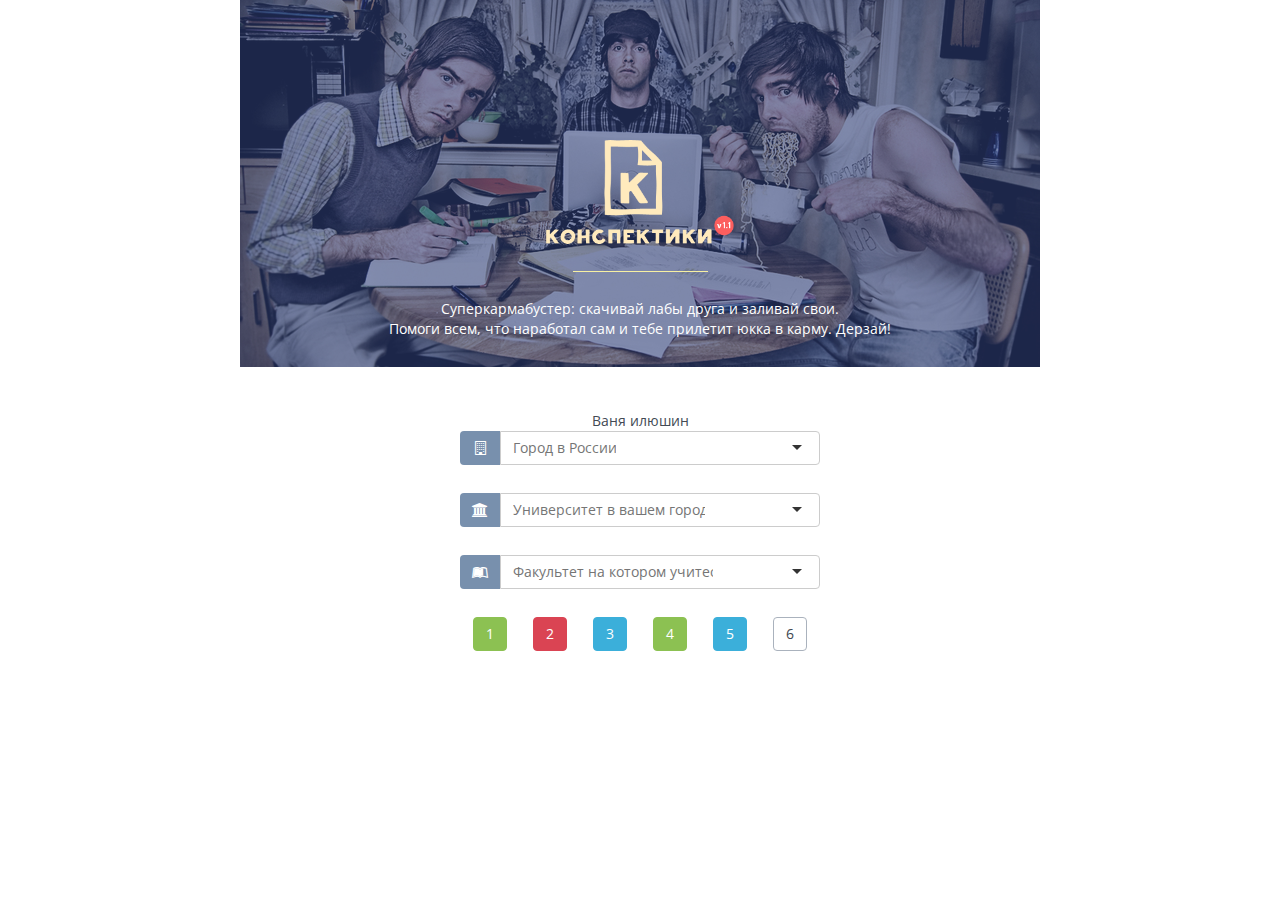
==== start/index.html @ 87934cc1 "commit" ====
<!DOCTYPE "html5" >

<html>
<head>
    <meta http-equiv="Content-Type" content="text/html; charset=utf-8"/>
    <meta http-equiv="X-UA-Compatible" content="IE=edge"/>
    <title>
        213
    </title>
    <link rel="search" type="application/opensearchdescription+xml" href="/xsl/onlineSearch/description.xml"
          title="Search on UMI.CMS"/>
    <link rel="stylesheet" href="site/site.min.css"/>
    <link rel="stylesheet" href="site/font-awesome.min.css"/>
    <link rel="stylesheet" href="site/selectize.css"/>
    <link rel="stylesheet" href="site/selectize.bootstrap3.css"/>
    <link rel="stylesheet" href="site/style.css"/>
    <link href="http://fonts.googleapis.com/css?family=Open+Sans:400,300,600,800,700,400italic,600italic,700italic,800italic,300italic"
          rel="stylesheet" type="text/css"/>
    <link type="text/css" rel="stylesheet" href="site/style-index.css"/>

</head>
<body>
<div class="wrapper">

    <div class="header">


        <div class="black"></div>
        <div class="logo">
            <img src="images/logo.png"/>
        </div>
        <div class="divider"></div>
        <div class="main-title">
            <p>
                Суперкармабустер: скачивай лабы друга и заливай свои.<br/> Помоги всем, что наработал сам и тебе
                прилетит юкка в карму. Дерзай!
            </p>
        </div>
    </div>
    <div class="avatar">
        <p>Ваня илюшин</p>
    </div>


    <form class="form-horizontal login-form" method="post" action="/?univer=65">
        <div class="input-group">
                    <span class="input-group-addon">
                        <i class="fa fa-building-o"></i>
                    </span>
            <select name="city_id" id="city"
                    class="selecter_country"
                    placeholder="Город в России">
            </select>
        </div>


        <div class="input-group">
                    <span class="input-group-addon">
                        <i class="fa fa-university"></i>
                    </span>
            <select name="university_id" id="univers"
                    class="selecter_city"
                    placeholder="Университет в вашем городе">
            </select>
        </div>


        <div class="input-group">
                    <span class="input-group-addon">
                        <i class="fa fa-leanpub"></i>
                    </span>
            <select name="faculty_id" id="fakcs"
                    class="selecter_univers"
                    placeholder="Факультет на котором учитесь">
                <!--<option value=""></option>-->
            </select>
        </div>


        <div class="control-group wrap_kurs">
            <button class="btn btn-success" name="year" type="submit" value="1">1</button>
            <button class="btn btn-danger" name="year" type="submit" value="2">2</button>
            <button class="btn btn-primary" name="year" type="submit" value="3">3</button>
            <button class="btn btn-success" name="year" type="submit" value="4">4</button>
            <button class="btn btn-primary" name="year" type="submit" value="5">5</button>
            <button class="btn btn-default" name="year" type="submit" value="6">6</button>
        </div>

        <!--<div class="control-group">-->
        <!--<div class="controls">-->
        <!--<button type="submit" class="btn">Выбрал</button>-->
        <!--<a href="http://conspectiks.ru.swtest.ru/sanktpeterburg/bonchbruevicha/rs_rv_tv/3/" class="btn">Выбрал</a>-->
        <!--</div>-->
        <!--</div>-->
    </form>


</div>
<script src="js/jquery-1.10.1.min.js" type="text/javascript"></script>
<script type = "text/javascript" src = "js/selectize.min.js"></script>
<script src="js/script-index.js" type="text/javascript"></script>
</body>

</html>
---- start/site/site.min.css ----
/* * bootflat 2.0.4 * * Description: BOOTFLAT is an open source Flat UI KIT based on Bootstrap 3.2.0 CSS framework. It provides a faster, easier and less repetitive way for web developers to create elegant web apps. * * Homepage: http://bootflat.github.com/ * * By @Flathemes <info@flathemes.com> * * Last modify time: 2014-09-03 * * Licensed under the MIT license. Please see LICENSE for more information. * * Copyright 2013 FLATHEMES. * */html {    font-family: sans-serif;    -webkit-text-size-adjust: 100%;    -ms-text-size-adjust: 100%}body {    margin: 0}article,aside,details,figcaption,figure,footer,header,hgroup,main,nav,section,summary {    display: block}audio,canvas,progress,video {    display: inline-block;    vertical-align: baseline}audio:not([controls]) {    display: none;    height: 0}[hidden],template {    display: none}a {    background: 0 0}a:active,a:hover {    outline: 0}b,strong {    font-weight: 700}dfn {    font-style: italic}h1 {    margin: .67em 0}mark {    color: #000;    background: #ff0}sub,sup {    position: relative;    font-size: 75%;    line-height: 0;    vertical-align: baseline}sup {    top: -.5em}sub {    bottom: -.25em}img {    border: 0}svg:not(:root) {    overflow: hidden}hr {    height: 0;    -webkit-box-sizing: content-box;    -moz-box-sizing: content-box;    box-sizing: content-box}pre {    overflow: auto}code,kbd,pre,samp {    font-size: 1em}button,input,optgroup,select,textarea {    margin: 0;    font: inherit;    color: inherit}button {    overflow: visible}button,select {    text-transform: none}button,html input[type=button],input[type=reset],input[type=submit] {    -webkit-appearance: button;    cursor: pointer}button[disabled],html input[disabled] {    cursor: default}button::-moz-focus-inner,input::-moz-focus-inner {    padding: 0;    border: 0}input[type=checkbox],input[type=radio] {    -webkit-box-sizing: border-box;    -moz-box-sizing: border-box;    box-sizing: border-box;    padding: 0}input[type=number]::-webkit-inner-spin-button,input[type=number]::-webkit-outer-spin-button {    height: auto}input[type=search]::-webkit-search-cancel-button,input[type=search]::-webkit-search-decoration {    -webkit-appearance: none}textarea {    overflow: auto}optgroup {    font-weight: 700}table {    border-spacing: 0;    border-collapse: collapse}td,th {    padding: 0}@media print {    * {        color: #000!important;        text-shadow: none!important;        background: transparent!important;        -webkit-box-shadow: none!important;        box-shadow: none!important    }    a,a:visited {        text-decoration: underline    }    a[href]:after {        content: " (" attr(href) ")"    }    abbr[title]:after {        content: " (" attr(title) ")"    }    a[href^="javascript:"]:after,a[href^="#"]:after {        content: ""    }    blockquote,pre {        border: 1px solid #999;        page-break-inside: avoid    }    thead {        display: table-header-group    }    img,tr {        page-break-inside: avoid    }    img {        max-width: 100%!important    }    h2,h3,p {        orphans: 3;        widows: 3    }    h2,h3 {        page-break-after: avoid    }    select {        background: #fff!important    }    .navbar {        display: none    }    .table td,.table th {        background-color: #fff!important    }    .btn>.caret,.dropup>.btn>.caret {        border-top-color: #000!important    }    .label {        border: 1px solid #000    }    .table {        border-collapse: collapse!important    }    .table-bordered td,.table-bordered th {        border: 1px solid #ddd!important    }}@font-face {    font-family: 'Glyphicons Halflings';    src: url(../markup/fonts/glyphicons-halflings-regular.eot);    src: url(../markup/fonts/glyphicons-halflings-regular.eot?#iefix) format('embedded-opentype'),url(../markup/fonts/glyphicons-halflings-regular.woff) format('woff'),url(../markup/fonts/glyphicons-halflings-regular.ttf) format('truetype'),url(../markup/fonts/glyphicons-halflings-regular.svg#glyphicons_halflingsregular) format('svg')}.glyphicon {    position: relative;    top: 1px;    display: inline-block;    font-family: 'Glyphicons Halflings';    font-style: normal;    font-weight: 400;    line-height: 1;    -webkit-font-smoothing: antialiased;    -moz-osx-font-smoothing: grayscale}.glyphicon-asterisk:before {    content: "\2a"}.glyphicon-plus:before {    content: "\2b"}.glyphicon-euro:before {    content: "\20ac"}.glyphicon-minus:before {    content: "\2212"}.glyphicon-cloud:before {    content: "\2601"}.glyphicon-envelope:before {    content: "\2709"}.glyphicon-pencil:before {    content: "\270f"}.glyphicon-glass:before {    content: "\e001"}.glyphicon-music:before {    content: "\e002"}.glyphicon-search:before {    content: "\e003"}.glyphicon-heart:before {    content: "\e005"}.glyphicon-star:before {    content: "\e006"}.glyphicon-star-empty:before {    content: "\e007"}.glyphicon-user:before {    content: "\e008"}.glyphicon-film:before {    content: "\e009"}.glyphicon-th-large:before {    content: "\e010"}.glyphicon-th:before {    content: "\e011"}.glyphicon-th-list:before {    content: "\e012"}.glyphicon-ok:before {    content: "\e013"}.glyphicon-remove:before {    content: "\e014"}.glyphicon-zoom-in:before {    content: "\e015"}.glyphicon-zoom-out:before {    content: "\e016"}.glyphicon-off:before {    content: "\e017"}.glyphicon-signal:before {    content: "\e018"}.glyphicon-cog:before {    content: "\e019"}.glyphicon-trash:before {    content: "\e020"}.glyphicon-home:before {    content: "\e021"}.glyphicon-file:before {    content: "\e022"}.glyphicon-time:before {    content: "\e023"}.glyphicon-road:before {    content: "\e024"}.glyphicon-download-alt:before {    content: "\e025"}.glyphicon-download:before {    content: "\e026"}.glyphicon-upload:before {    content: "\e027"}.glyphicon-inbox:before {    content: "\e028"}.glyphicon-play-circle:before {    content: "\e029"}.glyphicon-repeat:before {    content: "\e030"}.glyphicon-refresh:before {    content: "\e031"}.glyphicon-list-alt:before {    content: "\e032"}.glyphicon-lock:before {    content: "\e033"}.glyphicon-flag:before {    content: "\e034"}.glyphicon-headphones:before {    content: "\e035"}.glyphicon-volume-off:before {    content: "\e036"}.glyphicon-volume-down:before {    content: "\e037"}.glyphicon-volume-up:before {    content: "\e038"}.glyphicon-qrcode:before {    content: "\e039"}.glyphicon-barcode:before {    content: "\e040"}.glyphicon-tag:before {    content: "\e041"}.glyphicon-tags:before {    content: "\e042"}.glyphicon-book:before {    content: "\e043"}.glyphicon-bookmark:before {    content: "\e044"}.glyphicon-print:before {    content: "\e045"}.glyphicon-camera:before {    content: "\e046"}.glyphicon-font:before {    content: "\e047"}.glyphicon-bold:before {    content: "\e048"}.glyphicon-italic:before {    content: "\e049"}.glyphicon-text-height:before {    content: "\e050"}.glyphicon-text-width:before {    content: "\e051"}.glyphicon-align-left:before {    content: "\e052"}.glyphicon-align-center:before {    content: "\e053"}.glyphicon-align-right:before {    content: "\e054"}.glyphicon-align-justify:before {    content: "\e055"}.glyphicon-list:before {    content: "\e056"}.glyphicon-indent-left:before {    content: "\e057"}.glyphicon-indent-right:before {    content: "\e058"}.glyphicon-facetime-video:before {    content: "\e059"}.glyphicon-picture:before {    content: "\e060"}.glyphicon-map-marker:before {    content: "\e062"}.glyphicon-adjust:before {    content: "\e063"}.glyphicon-tint:before {    content: "\e064"}.glyphicon-edit:before {    content: "\e065"}.glyphicon-share:before {    content: "\e066"}.glyphicon-check:before {    content: "\e067"}.glyphicon-move:before {    content: "\e068"}.glyphicon-step-backward:before {    content: "\e069"}.glyphicon-fast-backward:before {    content: "\e070"}.glyphicon-backward:before {    content: "\e071"}.glyphicon-play:before {    content: "\e072"}.glyphicon-pause:before {    content: "\e073"}.glyphicon-stop:before {    content: "\e074"}.glyphicon-forward:before {    content: "\e075"}.glyphicon-fast-forward:before {    content: "\e076"}.glyphicon-step-forward:before {    content: "\e077"}.glyphicon-eject:before {    content: "\e078"}.glyphicon-chevron-left:before {    content: "\e079"}.glyphicon-chevron-right:before {    content: "\e080"}.glyphicon-plus-sign:before {    content: "\e081"}.glyphicon-minus-sign:before {    content: "\e082"}.glyphicon-remove-sign:before {    content: "\e083"}.glyphicon-ok-sign:before {    content: "\e084"}.glyphicon-question-sign:before {    content: "\e085"}.glyphicon-info-sign:before {    content: "\e086"}.glyphicon-screenshot:before {    content: "\e087"}.glyphicon-remove-circle:before {    content: "\e088"}.glyphicon-ok-circle:before {    content: "\e089"}.glyphicon-ban-circle:before {    content: "\e090"}.glyphicon-arrow-left:before {    content: "\e091"}.glyphicon-arrow-right:before {    content: "\e092"}.glyphicon-arrow-up:before {    content: "\e093"}.glyphicon-arrow-down:before {    content: "\e094"}.glyphicon-share-alt:before {    content: "\e095"}.glyphicon-resize-full:before {    content: "\e096"}.glyphicon-resize-small:before {    content: "\e097"}.glyphicon-exclamation-sign:before {    content: "\e101"}.glyphicon-gift:before {    content: "\e102"}.glyphicon-leaf:before {    content: "\e103"}.glyphicon-fire:before {    content: "\e104"}.glyphicon-eye-open:before {    content: "\e105"}.glyphicon-eye-close:before {    content: "\e106"}.glyphicon-warning-sign:before {    content: "\e107"}.glyphicon-plane:before {    content: "\e108"}.glyphicon-calendar:before {    content: "\e109"}.glyphicon-random:before {    content: "\e110"}.glyphicon-comment:before {    content: "\e111"}.glyphicon-magnet:before {    content: "\e112"}.glyphicon-chevron-up:before {    content: "\e113"}.glyphicon-chevron-down:before {    content: "\e114"}.glyphicon-retweet:before {    content: "\e115"}.glyphicon-shopping-cart:before {    content: "\e116"}.glyphicon-folder-close:before {    content: "\e117"}.glyphicon-folder-open:before {    content: "\e118"}.glyphicon-resize-vertical:before {    content: "\e119"}.glyphicon-resize-horizontal:before {    content: "\e120"}.glyphicon-hdd:before {    content: "\e121"}.glyphicon-bullhorn:before {    content: "\e122"}.glyphicon-bell:before {    content: "\e123"}.glyphicon-certificate:before {    content: "\e124"}.glyphicon-thumbs-up:before {    content: "\e125"}.glyphicon-thumbs-down:before {    content: "\e126"}.glyphicon-hand-right:before {    content: "\e127"}.glyphicon-hand-left:before {    content: "\e128"}.glyphicon-hand-up:before {    content: "\e129"}.glyphicon-hand-down:before {    content: "\e130"}.glyphicon-circle-arrow-right:before {    content: "\e131"}.glyphicon-circle-arrow-left:before {    content: "\e132"}.glyphicon-circle-arrow-up:before {    content: "\e133"}.glyphicon-circle-arrow-down:before {    content: "\e134"}.glyphicon-globe:before {    content: "\e135"}.glyphicon-wrench:before {    content: "\e136"}.glyphicon-tasks:before {    content: "\e137"}.glyphicon-filter:before {    content: "\e138"}.glyphicon-briefcase:before {    content: "\e139"}.glyphicon-fullscreen:before {    content: "\e140"}.glyphicon-dashboard:before {    content: "\e141"}.glyphicon-paperclip:before {    content: "\e142"}.glyphicon-heart-empty:before {    content: "\e143"}.glyphicon-link:before {    content: "\e144"}.glyphicon-phone:before {    content: "\e145"}.glyphicon-pushpin:before {    content: "\e146"}.glyphicon-usd:before {    content: "\e148"}.glyphicon-gbp:before {    content: "\e149"}.glyphicon-sort:before {    content: "\e150"}.glyphicon-sort-by-alphabet:before {    content: "\e151"}.glyphicon-sort-by-alphabet-alt:before {    content: "\e152"}.glyphicon-sort-by-order:before {    content: "\e153"}.glyphicon-sort-by-order-alt:before {    content: "\e154"}.glyphicon-sort-by-attributes:before {    content: "\e155"}.glyphicon-sort-by-attributes-alt:before {    content: "\e156"}.glyphicon-unchecked:before {    content: "\e157"}.glyphicon-expand:before {    content: "\e158"}.glyphicon-collapse-down:before {    content: "\e159"}.glyphicon-collapse-up:before {    content: "\e160"}.glyphicon-log-in:before {    content: "\e161"}.glyphicon-flash:before {    content: "\e162"}.glyphicon-log-out:before {    content: "\e163"}.glyphicon-new-window:before {    content: "\e164"}.glyphicon-record:before {    content: "\e165"}.glyphicon-save:before {    content: "\e166"}.glyphicon-open:before {    content: "\e167"}.glyphicon-saved:before {    content: "\e168"}.glyphicon-import:before {    content: "\e169"}.glyphicon-export:before {    content: "\e170"}.glyphicon-send:before {    content: "\e171"}.glyphicon-floppy-disk:before {    content: "\e172"}.glyphicon-floppy-saved:before {    content: "\e173"}.glyphicon-floppy-remove:before {    content: "\e174"}.glyphicon-floppy-save:before {    content: "\e175"}.glyphicon-floppy-open:before {    content: "\e176"}.glyphicon-credit-card:before {    content: "\e177"}.glyphicon-transfer:before {    content: "\e178"}.glyphicon-cutlery:before {    content: "\e179"}.glyphicon-header:before {    content: "\e180"}.glyphicon-compressed:before {    content: "\e181"}.glyphicon-earphone:before {    content: "\e182"}.glyphicon-phone-alt:before {    content: "\e183"}.glyphicon-tower:before {    content: "\e184"}.glyphicon-stats:before {    content: "\e185"}.glyphicon-sd-video:before {    content: "\e186"}.glyphicon-hd-video:before {    content: "\e187"}.glyphicon-subtitles:before {    content: "\e188"}.glyphicon-sound-stereo:before {    content: "\e189"}.glyphicon-sound-dolby:before {    content: "\e190"}.glyphicon-sound-5-1:before {    content: "\e191"}.glyphicon-sound-6-1:before {    content: "\e192"}.glyphicon-sound-7-1:before {    content: "\e193"}.glyphicon-copyright-mark:before {    content: "\e194"}.glyphicon-registration-mark:before {    content: "\e195"}.glyphicon-cloud-download:before {    content: "\e197"}.glyphicon-cloud-upload:before {    content: "\e198"}.glyphicon-tree-conifer:before {    content: "\e199"}.glyphicon-tree-deciduous:before {    content: "\e200"}*,:after,:before {    -webkit-box-sizing: border-box;    -moz-box-sizing: border-box;    box-sizing: border-box}html {    font-size: 10px;    -webkit-tap-highlight-color: rgba(0,0,0,0)}body {    font-family: "Helvetica Neue",Helvetica,Arial,sans-serif;    font-size: 14px;    line-height: 1.42857143;    color: #333;    background-color: #fff}button,input,select,textarea {    font-family: inherit;    font-size: inherit;    line-height: inherit}a {    color: #428bca;    text-decoration: none}a:focus,a:hover {    color: #2a6496;    text-decoration: underline}a:focus {    outline: thin dotted;    outline: 5px auto -webkit-focus-ring-color;    outline-offset: -2px}figure {    margin: 0}img {    vertical-align: middle}.carousel-inner>.item>a>img,.carousel-inner>.item>img,.img-responsive,.thumbnail a>img,.thumbnail>img {    display: block;    max-width: 100%;    height: auto}.img-rounded {    border-radius: 6px}.img-thumbnail {    display: inline-block;    max-width: 100%;    height: auto;    padding: 4px;    line-height: 1.42857143;    background-color: #fff;    border: 1px solid #ddd;    border-radius: 4px;    -webkit-transition: all .2s ease-in-out;    -o-transition: all .2s ease-in-out;    transition: all .2s ease-in-out}.img-circle {    border-radius: 50%}hr {    margin-top: 20px;    margin-bottom: 20px;    border: 0;    border-top: 1px solid #eee}.sr-only {    position: absolute;    width: 1px;    height: 1px;    padding: 0;    margin: -1px;    overflow: hidden;    clip: rect(0,0,0,0);    border: 0}.sr-only-focusable:active,.sr-only-focusable:focus {    position: static;    width: auto;    height: auto;    margin: 0;    overflow: visible;    clip: auto}.h1,.h2,.h3,.h4,.h5,.h6,h1,h2,h3,h4,h5,h6 {    font-family: inherit;    font-weight: 500;    line-height: 1.1;    color: inherit}.h1 .small,.h1 small,.h2 .small,.h2 small,.h3 .small,.h3 small,.h4 .small,.h4 small,.h5 .small,.h5 small,.h6 .small,.h6 small,h1 .small,h1 small,h2 .small,h2 small,h3 .small,h3 small,h4 .small,h4 small,h5 .small,h5 small,h6 .small,h6 small {    font-weight: 400;    line-height: 1;    color: #777}.h1,.h2,.h3,h1,h2,h3 {    margin-top: 20px;    margin-bottom: 10px}.h1 .small,.h1 small,.h2 .small,.h2 small,.h3 .small,.h3 small,h1 .small,h1 small,h2 .small,h2 small,h3 .small,h3 small {    font-size: 65%}.h4,.h5,.h6,h4,h5,h6 {    margin-top: 10px;    margin-bottom: 10px}.h4 .small,.h4 small,.h5 .small,.h5 small,.h6 .small,.h6 small,h4 .small,h4 small,h5 .small,h5 small,h6 .small,h6 small {    font-size: 75%}.h1,h1 {    font-size: 36px}.h2,h2 {    font-size: 30px}.h3,h3 {    font-size: 24px}.h4,h4 {    font-size: 18px}.h5,h5 {    font-size: 14px}.h6,h6 {    font-size: 12px}p {    margin: 0 0 10px}.lead {    margin-bottom: 20px;    font-size: 16px;    font-weight: 300;    line-height: 1.4}@media (min-width: 768px) {    .lead {        font-size:21px    }}.small,small {    font-size: 85%}.mark,mark {    padding: .2em;    background-color: #fcf8e3}.text-left {    text-align: left}.text-right {    text-align: right}.text-center {    text-align: center}.text-justify {    text-align: justify}.text-nowrap {    white-space: nowrap}.text-lowercase {    text-transform: lowercase}.text-uppercase {    text-transform: uppercase}.text-capitalize {    text-transform: capitalize}.text-muted {    color: #777}.text-primary {    color: #428bca}a.text-primary:hover {    color: #3071a9}.text-success {    color: #3c763d}a.text-success:hover {    color: #2b542c}.text-info {    color: #31708f}a.text-info:hover {    color: #245269}.text-warning {    color: #8a6d3b}a.text-warning:hover {    color: #66512c}.text-danger {    color: #a94442}a.text-danger:hover {    color: #843534}.bg-primary {    color: #fff;    background-color: #428bca}a.bg-primary:hover {    background-color: #3071a9}.bg-success {    background-color: #dff0d8}a.bg-success:hover {    background-color: #c1e2b3}.bg-info {    background-color: #d9edf7}a.bg-info:hover {    background-color: #afd9ee}.bg-warning {    background-color: #fcf8e3}a.bg-warning:hover {    background-color: #f7ecb5}.bg-danger {    background-color: #f2dede}a.bg-danger:hover {    background-color: #e4b9b9}.page-header {    padding-bottom: 9px;    margin: 40px 0 20px;    border-bottom: 1px solid #eee}ol,ul {    margin-top: 0;    margin-bottom: 10px}ol ol,ol ul,ul ol,ul ul {    margin-bottom: 0}.list-unstyled {    padding-left: 0;    list-style: none}.list-inline {    padding-left: 0;    margin-left: -5px;    list-style: none}.list-inline>li {    display: inline-block;    padding-right: 5px;    padding-left: 5px}dl {    margin-top: 0;    margin-bottom: 20px}dd,dt {    line-height: 1.42857143}dt {    font-weight: 700}dd {    margin-left: 0}@media (min-width: 768px) {    .dl-horizontal dt {        float:left;        width: 160px;        overflow: hidden;        clear: left;        text-align: right;        text-overflow: ellipsis;        white-space: nowrap    }    .dl-horizontal dd {        margin-left: 180px    }}abbr[data-original-title],abbr[title] {    cursor: help;    border-bottom: 1px dotted #777}.initialism {    font-size: 90%;    text-transform: uppercase}blockquote {    padding: 10px 20px;    margin: 0 0 20px;    font-size: 17.5px;    border-left: 5px solid #eee}blockquote ol:last-child,blockquote p:last-child,blockquote ul:last-child {    margin-bottom: 0}blockquote .small,blockquote footer,blockquote small {    display: block;    font-size: 80%;    line-height: 1.42857143;    color: #777}blockquote .small:before,blockquote footer:before,blockquote small:before {    content: '\2014 \00A0'}.blockquote-reverse,blockquote.pull-right {    padding-right: 15px;    padding-left: 0;    text-align: right;    border-right: 5px solid #eee;    border-left: 0}.blockquote-reverse .small:before,.blockquote-reverse footer:before,.blockquote-reverse small:before,blockquote.pull-right .small:before,blockquote.pull-right footer:before,blockquote.pull-right small:before {    content: ''}.blockquote-reverse .small:after,.blockquote-reverse footer:after,.blockquote-reverse small:after,blockquote.pull-right .small:after,blockquote.pull-right footer:after,blockquote.pull-right small:after {    content: '\00A0 \2014'}blockquote:after,blockquote:before {    content: ""}address {    margin-bottom: 20px;    font-style: normal;    line-height: 1.42857143}code,kbd,pre,samp {    font-family: Menlo,Monaco,Consolas,"Courier New",monospace}code {    padding: 2px 4px;    font-size: 90%;    color: #c7254e;    background-color: #f9f2f4;    border-radius: 4px}kbd {    padding: 2px 4px;    font-size: 90%;    color: #fff;    background-color: #333;    border-radius: 3px;    -webkit-box-shadow: inset 0 -1px 0 rgba(0,0,0,.25);    box-shadow: inset 0 -1px 0 rgba(0,0,0,.25)}kbd kbd {    padding: 0;    font-size: 100%;    -webkit-box-shadow: none;    box-shadow: none}pre {    display: block;    padding: 9.5px;    margin: 0 0 10px;    font-size: 13px;    line-height: 1.42857143;    color: #333;    word-break: break-all;    word-wrap: break-word;    background-color: #f5f5f5;    border: 1px solid #ccc;    border-radius: 4px}pre code {    padding: 0;    font-size: inherit;    color: inherit;    white-space: pre-wrap;    background-color: transparent;    border-radius: 0}.pre-scrollable {    max-height: 340px;    overflow-y: scroll}.container,.container-fluid {    padding-right: 15px;    padding-left: 15px;    margin-right: auto;    margin-left: auto}@media (min-width: 768px) {    .container {        width:750px    }}@media (min-width: 992px) {    .container {        width:970px    }}@media (min-width: 1200px) {    .container {        width:1170px    }}.row {    margin-right: -15px;    margin-left: -15px}.col-lg-1,.col-lg-10,.col-lg-11,.col-lg-12,.col-lg-2,.col-lg-3,.col-lg-4,.col-lg-5,.col-lg-6,.col-lg-7,.col-lg-8,.col-lg-9,.col-md-1,.col-md-10,.col-md-11,.col-md-12,.col-md-2,.col-md-3,.col-md-4,.col-md-5,.col-md-6,.col-md-7,.col-md-8,.col-md-9,.col-sm-1,.col-sm-10,.col-sm-11,.col-sm-12,.col-sm-2,.col-sm-3,.col-sm-4,.col-sm-5,.col-sm-6,.col-sm-7,.col-sm-8,.col-sm-9,.col-xs-1,.col-xs-10,.col-xs-11,.col-xs-12,.col-xs-2,.col-xs-3,.col-xs-4,.col-xs-5,.col-xs-6,.col-xs-7,.col-xs-8,.col-xs-9 {    position: relative;    min-height: 1px;    padding-right: 15px;    padding-left: 15px}.col-xs-1,.col-xs-10,.col-xs-11,.col-xs-12,.col-xs-2,.col-xs-3,.col-xs-4,.col-xs-5,.col-xs-6,.col-xs-7,.col-xs-8,.col-xs-9 {    float: left}.col-xs-12 {    width: 100%}.col-xs-11 {    width: 91.66666667%}.col-xs-10 {    width: 83.33333333%}.col-xs-9 {    width: 75%}.col-xs-8 {    width: 66.66666667%}.col-xs-7 {    width: 58.33333333%}.col-xs-6 {    width: 50%}.col-xs-5 {    width: 41.66666667%}.col-xs-4 {    width: 33.33333333%}.col-xs-3 {    width: 25%}.col-xs-2 {    width: 16.66666667%}.col-xs-1 {    width: 8.33333333%}.col-xs-pull-12 {    right: 100%}.col-xs-pull-11 {    right: 91.66666667%}.col-xs-pull-10 {    right: 83.33333333%}.col-xs-pull-9 {    right: 75%}.col-xs-pull-8 {    right: 66.66666667%}.col-xs-pull-7 {    right: 58.33333333%}.col-xs-pull-6 {    right: 50%}.col-xs-pull-5 {    right: 41.66666667%}.col-xs-pull-4 {    right: 33.33333333%}.col-xs-pull-3 {    right: 25%}.col-xs-pull-2 {    right: 16.66666667%}.col-xs-pull-1 {    right: 8.33333333%}.col-xs-pull-0 {    right: auto}.col-xs-push-12 {    left: 100%}.col-xs-push-11 {    left: 91.66666667%}.col-xs-push-10 {    left: 83.33333333%}.col-xs-push-9 {    left: 75%}.col-xs-push-8 {    left: 66.66666667%}.col-xs-push-7 {    left: 58.33333333%}.col-xs-push-6 {    left: 50%}.col-xs-push-5 {    left: 41.66666667%}.col-xs-push-4 {    left: 33.33333333%}.col-xs-push-3 {    left: 25%}.col-xs-push-2 {    left: 16.66666667%}.col-xs-push-1 {    left: 8.33333333%}.col-xs-push-0 {    left: auto}.col-xs-offset-12 {    margin-left: 100%}.col-xs-offset-11 {    margin-left: 91.66666667%}.col-xs-offset-10 {    margin-left: 83.33333333%}.col-xs-offset-9 {    margin-left: 75%}.col-xs-offset-8 {    margin-left: 66.66666667%}.col-xs-offset-7 {    margin-left: 58.33333333%}.col-xs-offset-6 {    margin-left: 50%}.col-xs-offset-5 {    margin-left: 41.66666667%}.col-xs-offset-4 {    margin-left: 33.33333333%}.col-xs-offset-3 {    margin-left: 25%}.col-xs-offset-2 {    margin-left: 16.66666667%}.col-xs-offset-1 {    margin-left: 8.33333333%}.col-xs-offset-0 {    margin-left: 0}@media (min-width: 768px) {    .col-sm-1,.col-sm-10,.col-sm-11,.col-sm-12,.col-sm-2,.col-sm-3,.col-sm-4,.col-sm-5,.col-sm-6,.col-sm-7,.col-sm-8,.col-sm-9 {        float:left    }    .col-sm-12 {        width: 100%    }    .col-sm-11 {        width: 91.66666667%    }    .col-sm-10 {        width: 83.33333333%    }    .col-sm-9 {        width: 75%    }    .col-sm-8 {        width: 66.66666667%    }    .col-sm-7 {        width: 58.33333333%    }    .col-sm-6 {        width: 50%    }    .col-sm-5 {        width: 41.66666667%    }    .col-sm-4 {        width: 33.33333333%    }    .col-sm-3 {        width: 25%    }    .col-sm-2 {        width: 16.66666667%    }    .col-sm-1 {        width: 8.33333333%    }    .col-sm-pull-12 {        right: 100%    }    .col-sm-pull-11 {        right: 91.66666667%    }    .col-sm-pull-10 {        right: 83.33333333%    }    .col-sm-pull-9 {        right: 75%    }    .col-sm-pull-8 {        right: 66.66666667%    }    .col-sm-pull-7 {        right: 58.33333333%    }    .col-sm-pull-6 {        right: 50%    }    .col-sm-pull-5 {        right: 41.66666667%    }    .col-sm-pull-4 {        right: 33.33333333%    }    .col-sm-pull-3 {        right: 25%    }    .col-sm-pull-2 {        right: 16.66666667%    }    .col-sm-pull-1 {        right: 8.33333333%    }    .col-sm-pull-0 {        right: auto    }    .col-sm-push-12 {        left: 100%    }    .col-sm-push-11 {        left: 91.66666667%    }    .col-sm-push-10 {        left: 83.33333333%    }    .col-sm-push-9 {        left: 75%    }    .col-sm-push-8 {        left: 66.66666667%    }    .col-sm-push-7 {        left: 58.33333333%    }    .col-sm-push-6 {        left: 50%    }    .col-sm-push-5 {        left: 41.66666667%    }    .col-sm-push-4 {        left: 33.33333333%    }    .col-sm-push-3 {        left: 25%    }    .col-sm-push-2 {        left: 16.66666667%    }    .col-sm-push-1 {        left: 8.33333333%    }    .col-sm-push-0 {        left: auto    }    .col-sm-offset-12 {        margin-left: 100%    }    .col-sm-offset-11 {        margin-left: 91.66666667%    }    .col-sm-offset-10 {        margin-left: 83.33333333%    }    .col-sm-offset-9 {        margin-left: 75%    }    .col-sm-offset-8 {        margin-left: 66.66666667%    }    .col-sm-offset-7 {        margin-left: 58.33333333%    }    .col-sm-offset-6 {        margin-left: 50%    }    .col-sm-offset-5 {        margin-left: 41.66666667%    }    .col-sm-offset-4 {        margin-left: 33.33333333%    }    .col-sm-offset-3 {        margin-left: 25%    }    .col-sm-offset-2 {        margin-left: 16.66666667%    }    .col-sm-offset-1 {        margin-left: 8.33333333%    }    .col-sm-offset-0 {        margin-left: 0    }}@media (min-width: 800px) {    .col-md-1,.col-md-10,.col-md-11,.col-md-12,.col-md-2,.col-md-3,.col-md-4,.col-md-5,.col-md-6,.col-md-7,.col-md-8,.col-md-9 {        float:left;        text-align: left !important;    }    .col-md-12 {        width: 100%    }    .col-md-11 {        width: 91.66666667%    }    .col-md-10 {        width: 83.33333333%    }    .col-md-9 {        width: 75%    }    .col-md-8 {        width: 66.66666667%    }    .col-md-7 {        width: 58.33333333%    }    .col-md-6 {        width: 50%    }    .col-md-5 {        width: 41.66666667%    }    .col-md-4 {        width: 33.33333333%    }    .col-md-3 {        width: 25%    }    .col-md-2 {        width: 16.66666667%    }    .col-md-1 {        width: 8.33333333%    }    .col-md-pull-12 {        right: 100%    }    .col-md-pull-11 {        right: 91.66666667%    }    .col-md-pull-10 {        right: 83.33333333%    }    .col-md-pull-9 {        right: 75%    }    .col-md-pull-8 {        right: 66.66666667%    }    .col-md-pull-7 {        right: 58.33333333%    }    .col-md-pull-6 {        right: 50%    }    .col-md-pull-5 {        right: 41.66666667%    }    .col-md-pull-4 {        right: 33.33333333%    }    .col-md-pull-3 {        right: 25%    }    .col-md-pull-2 {        right: 16.66666667%    }    .col-md-pull-1 {        right: 8.33333333%    }    .col-md-pull-0 {        right: auto    }    .col-md-push-12 {        left: 100%    }    .col-md-push-11 {        left: 91.66666667%    }    .col-md-push-10 {        left: 83.33333333%    }    .col-md-push-9 {        left: 75%    }    .col-md-push-8 {        left: 66.66666667%    }    .col-md-push-7 {        left: 58.33333333%    }    .col-md-push-6 {        left: 50%    }    .col-md-push-5 {        left: 41.66666667%    }    .col-md-push-4 {        left: 33.33333333%    }    .col-md-push-3 {        left: 25%    }    .col-md-push-2 {        left: 16.66666667%    }    .col-md-push-1 {        left: 8.33333333%    }    .col-md-push-0 {        left: auto    }    .col-md-offset-12 {        margin-left: 100%    }    .col-md-offset-11 {        margin-left: 91.66666667%    }    .col-md-offset-10 {        margin-left: 83.33333333%    }    .col-md-offset-9 {        margin-left: 75%    }    .col-md-offset-8 {        margin-left: 66.66666667%    }    .col-md-offset-7 {        margin-left: 58.33333333%    }    .col-md-offset-6 {        margin-left: 50%    }    .col-md-offset-5 {        margin-left: 41.66666667%    }    .col-md-offset-4 {        margin-left: 33.33333333%    }    .col-md-offset-3 {        margin-left: 25%    }    .col-md-offset-2 {        margin-left: 16.66666667%    }    .col-md-offset-1 {        margin-left: 8.33333333%    }    .col-md-offset-0 {        margin-left: 0    }}@media (min-width: 1200px) {    .col-lg-1,.col-lg-10,.col-lg-11,.col-lg-12,.col-lg-2,.col-lg-3,.col-lg-4,.col-lg-5,.col-lg-6,.col-lg-7,.col-lg-8,.col-lg-9 {        float:left    }    .col-lg-12 {        width: 100%    }    .col-lg-11 {        width: 91.66666667%    }    .col-lg-10 {        width: 83.33333333%    }    .col-lg-9 {        width: 75%    }    .col-lg-8 {        width: 66.66666667%    }    .col-lg-7 {        width: 58.33333333%    }    .col-lg-6 {        width: 50%    }    .col-lg-5 {        width: 41.66666667%    }    .col-lg-4 {        width: 33.33333333%    }    .col-lg-3 {        width: 25%    }    .col-lg-2 {        width: 16.66666667%    }    .col-lg-1 {        width: 8.33333333%    }    .col-lg-pull-12 {        right: 100%    }    .col-lg-pull-11 {        right: 91.66666667%    }    .col-lg-pull-10 {        right: 83.33333333%    }    .col-lg-pull-9 {        right: 75%    }    .col-lg-pull-8 {        right: 66.66666667%    }    .col-lg-pull-7 {        right: 58.33333333%    }    .col-lg-pull-6 {        right: 50%    }    .col-lg-pull-5 {        right: 41.66666667%    }    .col-lg-pull-4 {        right: 33.33333333%    }    .col-lg-pull-3 {        right: 25%    }    .col-lg-pull-2 {        right: 16.66666667%    }    .col-lg-pull-1 {        right: 8.33333333%    }    .col-lg-pull-0 {        right: auto    }    .col-lg-push-12 {        left: 100%    }    .col-lg-push-11 {        left: 91.66666667%    }    .col-lg-push-10 {        left: 83.33333333%    }    .col-lg-push-9 {        left: 75%    }    .col-lg-push-8 {        left: 66.66666667%    }    .col-lg-push-7 {        left: 58.33333333%    }    .col-lg-push-6 {        left: 50%    }    .col-lg-push-5 {        left: 41.66666667%    }    .col-lg-push-4 {        left: 33.33333333%    }    .col-lg-push-3 {        left: 25%    }    .col-lg-push-2 {        left: 16.66666667%    }    .col-lg-push-1 {        left: 8.33333333%    }    .col-lg-push-0 {        left: auto    }    .col-lg-offset-12 {        margin-left: 100%    }    .col-lg-offset-11 {        margin-left: 91.66666667%    }    .col-lg-offset-10 {        margin-left: 83.33333333%    }    .col-lg-offset-9 {        margin-left: 75%    }    .col-lg-offset-8 {        margin-left: 66.66666667%    }    .col-lg-offset-7 {        margin-left: 58.33333333%    }    .col-lg-offset-6 {        margin-left: 50%    }    .col-lg-offset-5 {        margin-left: 41.66666667%    }    .col-lg-offset-4 {        margin-left: 33.33333333%    }    .col-lg-offset-3 {        margin-left: 25%    }    .col-lg-offset-2 {        margin-left: 16.66666667%    }    .col-lg-offset-1 {        margin-left: 8.33333333%    }    .col-lg-offset-0 {        margin-left: 0    }}table {    background-color: transparent}th {    text-align: left}.table {    width: 100%;    max-width: 100%;    margin-bottom: 20px}.table>tbody>tr>td,.table>tbody>tr>th,.table>tfoot>tr>td,.table>tfoot>tr>th,.table>thead>tr>td,.table>thead>tr>th {    padding: 8px;    line-height: 1.42857143;    vertical-align: top;    border-top: 1px solid #ddd}.table>thead>tr>th {    vertical-align: bottom;    border-bottom: 2px solid #ddd}.table>caption+thead>tr:first-child>td,.table>caption+thead>tr:first-child>th,.table>colgroup+thead>tr:first-child>td,.table>colgroup+thead>tr:first-child>th,.table>thead:first-child>tr:first-child>td,.table>thead:first-child>tr:first-child>th {    border-top: 0}.table>tbody+tbody {    border-top: 2px solid #ddd}.table .table {    background-color: #fff}.table-condensed>tbody>tr>td,.table-condensed>tbody>tr>th,.table-condensed>tfoot>tr>td,.table-condensed>tfoot>tr>th,.table-condensed>thead>tr>td,.table-condensed>thead>tr>th {    padding: 5px}.table-bordered,.table-bordered>tbody>tr>td,.table-bordered>tbody>tr>th,.table-bordered>tfoot>tr>td,.table-bordered>tfoot>tr>th,.table-bordered>thead>tr>td,.table-bordered>thead>tr>th {    border: 1px solid #ddd}.table-bordered>thead>tr>td,.table-bordered>thead>tr>th {    border-bottom-width: 2px}.table-striped>tbody>tr:nth-child(odd) {    background-color: #f9f9f9}.table-hover>tbody>tr:hover {    background-color: #f5f5f5}table col[class*=col-] {    position: static;    display: table-column;    float: none}table td[class*=col-],table th[class*=col-] {    position: static;    display: table-cell;    float: none}.table>tbody>tr.active>td,.table>tbody>tr.active>th,.table>tbody>tr>td.active,.table>tbody>tr>th.active,.table>tfoot>tr.active>td,.table>tfoot>tr.active>th,.table>tfoot>tr>td.active,.table>tfoot>tr>th.active,.table>thead>tr.active>td,.table>thead>tr.active>th,.table>thead>tr>td.active,.table>thead>tr>th.active {    background-color: #f5f5f5}.table-hover>tbody>tr.active:hover>td,.table-hover>tbody>tr.active:hover>th,.table-hover>tbody>tr:hover>.active,.table-hover>tbody>tr>td.active:hover,.table-hover>tbody>tr>th.active:hover {    background-color: #e8e8e8}.table>tbody>tr.success>td,.table>tbody>tr.success>th,.table>tbody>tr>td.success,.table>tbody>tr>th.success,.table>tfoot>tr.success>td,.table>tfoot>tr.success>th,.table>tfoot>tr>td.success,.table>tfoot>tr>th.success,.table>thead>tr.success>td,.table>thead>tr.success>th,.table>thead>tr>td.success,.table>thead>tr>th.success {    background-color: #dff0d8}.table-hover>tbody>tr.success:hover>td,.table-hover>tbody>tr.success:hover>th,.table-hover>tbody>tr:hover>.success,.table-hover>tbody>tr>td.success:hover,.table-hover>tbody>tr>th.success:hover {    background-color: #d0e9c6}.table>tbody>tr.info>td,.table>tbody>tr.info>th,.table>tbody>tr>td.info,.table>tbody>tr>th.info,.table>tfoot>tr.info>td,.table>tfoot>tr.info>th,.table>tfoot>tr>td.info,.table>tfoot>tr>th.info,.table>thead>tr.info>td,.table>thead>tr.info>th,.table>thead>tr>td.info,.table>thead>tr>th.info {    background-color: #d9edf7}.table-hover>tbody>tr.info:hover>td,.table-hover>tbody>tr.info:hover>th,.table-hover>tbody>tr:hover>.info,.table-hover>tbody>tr>td.info:hover,.table-hover>tbody>tr>th.info:hover {    background-color: #c4e3f3}.table>tbody>tr.warning>td,.table>tbody>tr.warning>th,.table>tbody>tr>td.warning,.table>tbody>tr>th.warning,.table>tfoot>tr.warning>td,.table>tfoot>tr.warning>th,.table>tfoot>tr>td.warning,.table>tfoot>tr>th.warning,.table>thead>tr.warning>td,.table>thead>tr.warning>th,.table>thead>tr>td.warning,.table>thead>tr>th.warning {    background-color: #fcf8e3}.table-hover>tbody>tr.warning:hover>td,.table-hover>tbody>tr.warning:hover>th,.table-hover>tbody>tr:hover>.warning,.table-hover>tbody>tr>td.warning:hover,.table-hover>tbody>tr>th.warning:hover {    background-color: #faf2cc}.table>tbody>tr.danger>td,.table>tbody>tr.danger>th,.table>tbody>tr>td.danger,.table>tbody>tr>th.danger,.table>tfoot>tr.danger>td,.table>tfoot>tr.danger>th,.table>tfoot>tr>td.danger,.table>tfoot>tr>th.danger,.table>thead>tr.danger>td,.table>thead>tr.danger>th,.table>thead>tr>td.danger,.table>thead>tr>th.danger {    background-color: #f2dede}.table-hover>tbody>tr.danger:hover>td,.table-hover>tbody>tr.danger:hover>th,.table-hover>tbody>tr:hover>.danger,.table-hover>tbody>tr>td.danger:hover,.table-hover>tbody>tr>th.danger:hover {    background-color: #ebcccc}@media screen and (max-width: 767px) {    .table-responsive {        width:100%;        margin-bottom: 15px;        overflow-x: auto;        overflow-y: hidden;        -webkit-overflow-scrolling: touch;        -ms-overflow-style: -ms-autohiding-scrollbar;        border: 1px solid #ddd    }    .table-responsive>.table {        margin-bottom: 0    }    .table-responsive>.table>tbody>tr>td,.table-responsive>.table>tbody>tr>th,.table-responsive>.table>tfoot>tr>td,.table-responsive>.table>tfoot>tr>th,.table-responsive>.table>thead>tr>td,.table-responsive>.table>thead>tr>th {        white-space: nowrap    }    .table-responsive>.table-bordered {        border: 0    }    .table-responsive>.table-bordered>tbody>tr>td:first-child,.table-responsive>.table-bordered>tbody>tr>th:first-child,.table-responsive>.table-bordered>tfoot>tr>td:first-child,.table-responsive>.table-bordered>tfoot>tr>th:first-child,.table-responsive>.table-bordered>thead>tr>td:first-child,.table-responsive>.table-bordered>thead>tr>th:first-child {        border-left: 0    }    .table-responsive>.table-bordered>tbody>tr>td:last-child,.table-responsive>.table-bordered>tbody>tr>th:last-child,.table-responsive>.table-bordered>tfoot>tr>td:last-child,.table-responsive>.table-bordered>tfoot>tr>th:last-child,.table-responsive>.table-bordered>thead>tr>td:last-child,.table-responsive>.table-bordered>thead>tr>th:last-child {        border-right: 0    }    .table-responsive>.table-bordered>tbody>tr:last-child>td,.table-responsive>.table-bordered>tbody>tr:last-child>th,.table-responsive>.table-bordered>tfoot>tr:last-child>td,.table-responsive>.table-bordered>tfoot>tr:last-child>th {        border-bottom: 0    }}fieldset {    min-width: 0;    padding: 0;    margin: 0;    border: 0}legend {    display: block;    width: 100%;    padding: 0;    margin-bottom: 20px;    font-size: 21px;    line-height: inherit;    color: #333;    border: 0;    border-bottom: 1px solid #e5e5e5}label {    display: inline-block;    max-width: 100%;    margin-bottom: 5px;    font-weight: 700}input[type=search] {    -webkit-box-sizing: border-box;    -moz-box-sizing: border-box;    box-sizing: border-box}input[type=checkbox],input[type=radio] {    margin: 4px 0 0;    line-height: normal}input[type=file] {    display: block}input[type=range] {    display: block;    width: 100%}select[multiple],select[size] {    height: auto}input[type=checkbox]:focus,input[type=file]:focus,input[type=radio]:focus {    outline: thin dotted;    outline: 5px auto -webkit-focus-ring-color;    outline-offset: -2px}output {    display: block;    padding-top: 7px;    font-size: 14px;    line-height: 1.42857143;    color: #555}.form-control {    display: block;    width: 100%;    height: 34px;    padding: 6px 12px;    font-size: 14px;    line-height: 1.42857143;    color: #555;    background-color: #fff;    background-image: none;    border: 1px solid #ccc;    border-radius: 4px;    -webkit-box-shadow: inset 0 1px 1px rgba(0,0,0,.075);    box-shadow: inset 0 1px 1px rgba(0,0,0,.075);    -webkit-transition: border-color ease-in-out .15s,-webkit-box-shadow ease-in-out .15s;    -o-transition: border-color ease-in-out .15s,box-shadow ease-in-out .15s;    transition: border-color ease-in-out .15s,box-shadow ease-in-out .15s}.form-control:focus {    border-color: #66afe9;    outline: 0;    -webkit-box-shadow: inset 0 1px 1px rgba(0,0,0,.075),0 0 8px rgba(102,175,233,.6);    box-shadow: inset 0 1px 1px rgba(0,0,0,.075),0 0 8px rgba(102,175,233,.6)}.form-control::-moz-placeholder {    color: #777;    opacity: 1}.form-control:-ms-input-placeholder {    color: #777}.form-control::-webkit-input-placeholder {    color: #777}.form-control[disabled],.form-control[readonly],fieldset[disabled] .form-control {    cursor: not-allowed;    background-color: #eee;    opacity: 1}textarea.form-control {    height: auto}input[type=search] {    -webkit-appearance: none}input[type=date],input[type=datetime-local],input[type=month],input[type=time] {    line-height: 34px;    line-height: 1.42857143 \0}input[type=date].input-sm,input[type=datetime-local].input-sm,input[type=month].input-sm,input[type=time].input-sm {    line-height: 30px}input[type=date].input-lg,input[type=datetime-local].input-lg,input[type=month].input-lg,input[type=time].input-lg {    line-height: 46px}.form-group {    margin-bottom: 15px}.checkbox,.radio {    position: relative;    display: block;    margin-top: 10px;    margin-bottom: 10px}.checkbox label,.radio label {    min-height: 20px;    padding-left: 20px;    margin-bottom: 0;    font-weight: 400;    cursor: pointer}.checkbox input[type=checkbox],.checkbox-inline input[type=checkbox],.radio input[type=radio],.radio-inline input[type=radio] {    position: absolute;    margin-left: -20px}.checkbox+.checkbox,.radio+.radio {    margin-top: -5px}.checkbox-inline,.radio-inline {    display: inline-block;    padding-left: 20px;    margin-bottom: 0;    font-weight: 400;    vertical-align: middle;    cursor: pointer}.checkbox-inline+.checkbox-inline,.radio-inline+.radio-inline {    margin-top: 0;    margin-left: 10px}.checkbox-inline.disabled,.checkbox.disabled label,.radio-inline.disabled,.radio.disabled label,fieldset[disabled] .checkbox label,fieldset[disabled] .checkbox-inline,fieldset[disabled] .radio label,fieldset[disabled] .radio-inline,fieldset[disabled] input[type=checkbox],fieldset[disabled] input[type=radio],input[type=checkbox].disabled,input[type=checkbox][disabled],input[type=radio].disabled,input[type=radio][disabled] {    cursor: not-allowed}.form-control-static {    padding-top: 7px;    padding-bottom: 7px;    margin-bottom: 0}.form-control-static.input-lg,.form-control-static.input-sm {    padding-right: 0;    padding-left: 0}.form-group-sm .form-control,.input-sm {    height: 30px;    padding: 5px 10px;    font-size: 12px;    line-height: 1.5;    border-radius: 3px}select.form-group-sm .form-control,select.input-sm {    height: 30px;    line-height: 30px}select[multiple].form-group-sm .form-control,select[multiple].input-sm,textarea.form-group-sm .form-control,textarea.input-sm {    height: auto}.form-group-lg .form-control,.input-lg {    height: 46px;    padding: 10px 16px;    font-size: 18px;    line-height: 1.33;    border-radius: 6px}select.form-group-lg .form-control,select.input-lg {    height: 46px;    line-height: 46px}select[multiple].form-group-lg .form-control,select[multiple].input-lg,textarea.form-group-lg .form-control,textarea.input-lg {    height: auto}.has-feedback {    position: relative}.has-feedback .form-control {    padding-right: 42.5px}.form-control-feedback {    position: absolute;    top: 0;    right: 0;    z-index: 2;    display: block;    width: 34px;    height: 34px;    line-height: 34px;    text-align: center}.input-lg+.form-control-feedback {    width: 46px;    height: 46px;    line-height: 46px}.input-sm+.form-control-feedback {    width: 30px;    height: 30px;    line-height: 30px}.has-success .checkbox,.has-success .checkbox-inline,.has-success .control-label,.has-success .help-block,.has-success .radio,.has-success .radio-inline,.has-success.checkbox label,.has-success.checkbox-inline label,.has-success.radio label,.has-success.radio-inline label {    color: #3c763d}.has-success .form-control {    border-color: #3c763d;    -webkit-box-shadow: inset 0 1px 1px rgba(0,0,0,.075);    box-shadow: inset 0 1px 1px rgba(0,0,0,.075)}.has-success .form-control:focus {    border-color: #2b542c;    -webkit-box-shadow: inset 0 1px 1px rgba(0,0,0,.075),0 0 6px #67b168;    box-shadow: inset 0 1px 1px rgba(0,0,0,.075),0 0 6px #67b168}.has-success .input-group-addon {    color: #3c763d;    background-color: #dff0d8;    border-color: #3c763d}.has-success .form-control-feedback {    color: #3c763d}.has-warning .checkbox,.has-warning .checkbox-inline,.has-warning .control-label,.has-warning .help-block,.has-warning .radio,.has-warning .radio-inline,.has-warning.checkbox label,.has-warning.checkbox-inline label,.has-warning.radio label,.has-warning.radio-inline label {    color: #8a6d3b}.has-warning .form-control {    border-color: #8a6d3b;    -webkit-box-shadow: inset 0 1px 1px rgba(0,0,0,.075);    box-shadow: inset 0 1px 1px rgba(0,0,0,.075)}.has-warning .form-control:focus {    border-color: #66512c;    -webkit-box-shadow: inset 0 1px 1px rgba(0,0,0,.075),0 0 6px #c0a16b;    box-shadow: inset 0 1px 1px rgba(0,0,0,.075),0 0 6px #c0a16b}.has-warning .input-group-addon {    color: #8a6d3b;    background-color: #fcf8e3;    border-color: #8a6d3b}.has-warning .form-control-feedback {    color: #8a6d3b}.has-error .checkbox,.has-error .checkbox-inline,.has-error .control-label,.has-error .help-block,.has-error .radio,.has-error .radio-inline,.has-error.checkbox label,.has-error.checkbox-inline label,.has-error.radio label,.has-error.radio-inline label {    color: #a94442}.has-error .form-control {    border-color: #a94442;    -webkit-box-shadow: inset 0 1px 1px rgba(0,0,0,.075);    box-shadow: inset 0 1px 1px rgba(0,0,0,.075)}.has-error .form-control:focus {    border-color: #843534;    -webkit-box-shadow: inset 0 1px 1px rgba(0,0,0,.075),0 0 6px #ce8483;    box-shadow: inset 0 1px 1px rgba(0,0,0,.075),0 0 6px #ce8483}.has-error .input-group-addon {    color: #a94442;    background-color: #f2dede;    border-color: #a94442}.has-error .form-control-feedback {    color: #a94442}.has-feedback label~.form-control-feedback {    top: 25px}.has-feedback label.sr-only~.form-control-feedback {    top: 0}.help-block {    display: block;    margin-top: 5px;    margin-bottom: 10px;    color: #737373}@media (min-width: 768px) {    .form-inline .form-group {        display:inline-block;        margin-bottom: 0;        vertical-align: middle    }    .form-inline .form-control {        display: inline-block;        width: auto;        vertical-align: middle    }    .form-inline .input-group {        display: inline-table;        vertical-align: middle    }    .form-inline .input-group .form-control,.form-inline .input-group .input-group-addon,.form-inline .input-group .input-group-btn {        width: auto    }    .form-inline .input-group>.form-control {        width: 100%    }    .form-inline .control-label {        margin-bottom: 0;        vertical-align: middle    }    .form-inline .checkbox,.form-inline .radio {        display: inline-block;        margin-top: 0;        margin-bottom: 0;        vertical-align: middle    }    .form-inline .checkbox label,.form-inline .radio label {        padding-left: 0    }    .form-inline .checkbox input[type=checkbox],.form-inline .radio input[type=radio] {        position: relative;        margin-left: 0    }    .form-inline .has-feedback .form-control-feedback {        top: 0    }}.form-horizontal .checkbox,.form-horizontal .checkbox-inline,.form-horizontal .radio,.form-horizontal .radio-inline {    padding-top: 7px;    margin-top: 0;    margin-bottom: 0}.form-horizontal .checkbox,.form-horizontal .radio {    min-height: 27px}.form-horizontal .form-group {    margin-right: -15px;    margin-left: -15px}@media (min-width: 768px) {    .form-horizontal .control-label {        padding-top:7px;        margin-bottom: 0;        text-align: right    }}.form-horizontal .has-feedback .form-control-feedback {    right: 15px}@media (min-width: 768px) {    .form-horizontal .form-group-lg .control-label {        padding-top:14.3px    }}@media (min-width: 768px) {    .form-horizontal .form-group-sm .control-label {        padding-top:6px    }}.btn {    display: inline-block;    padding: 6px 12px;    margin-bottom: 0;    font-size: 14px;    font-weight: 400;    line-height: 1.42857143;    text-align: center;    white-space: nowrap;    vertical-align: middle;    cursor: pointer;    -webkit-user-select: none;    -moz-user-select: none;    -ms-user-select: none;    user-select: none;    background-image: none;    border: 1px solid transparent;    border-radius: 4px}.btn.active:focus,.btn:active:focus,.btn:focus {    outline: thin dotted;    outline: 5px auto -webkit-focus-ring-color;    outline-offset: -2px}.btn:focus,.btn:hover {    color: #333;    text-decoration: none}.btn.active,.btn:active {    background-image: none;    outline: 0;    -webkit-box-shadow: inset 0 3px 5px rgba(0,0,0,.125);    box-shadow: inset 0 3px 5px rgba(0,0,0,.125)}.btn.disabled,.btn[disabled],fieldset[disabled] .btn {    pointer-events: none;    cursor: not-allowed;    filter: alpha(opacity=65);    -webkit-box-shadow: none;    box-shadow: none;    opacity: .65}.btn-default {    color: #333;    background-color: #fff;    border-color: #ccc}.btn-default.active,.btn-default:active,.btn-default:focus,.btn-default:hover,.open>.dropdown-toggle.btn-default {    color: #333;    background-color: #e6e6e6;    border-color: #adadad}.btn-default.active,.btn-default:active,.open>.dropdown-toggle.btn-default {    background-image: none}.btn-default.disabled,.btn-default.disabled.active,.btn-default.disabled:active,.btn-default.disabled:focus,.btn-default.disabled:hover,.btn-default[disabled],.btn-default[disabled].active,.btn-default[disabled]:active,.btn-default[disabled]:focus,.btn-default[disabled]:hover,fieldset[disabled] .btn-default,fieldset[disabled] .btn-default.active,fieldset[disabled] .btn-default:active,fieldset[disabled] .btn-default:focus,fieldset[disabled] .btn-default:hover {    background-color: #fff;    border-color: #ccc}.btn-default .badge {    color: #fff;    background-color: #333}.btn-primary {    color: #fff;    background-color: #428bca;    border-color: #357ebd}.btn-primary.active,.btn-primary:active,.btn-primary:focus,.btn-primary:hover,.open>.dropdown-toggle.btn-primary {    color: #fff;    background-color: #3071a9;    border-color: #285e8e}.btn-primary.active,.btn-primary:active,.open>.dropdown-toggle.btn-primary {    background-image: none}.btn-primary.disabled,.btn-primary.disabled.active,.btn-primary.disabled:active,.btn-primary.disabled:focus,.btn-primary.disabled:hover,.btn-primary[disabled],.btn-primary[disabled].active,.btn-primary[disabled]:active,.btn-primary[disabled]:focus,.btn-primary[disabled]:hover,fieldset[disabled] .btn-primary,fieldset[disabled] .btn-primary.active,fieldset[disabled] .btn-primary:active,fieldset[disabled] .btn-primary:focus,fieldset[disabled] .btn-primary:hover {    background-color: #428bca;    border-color: #357ebd}.btn-primary .badge {    color: #428bca;    background-color: #fff}.btn-success {    color: #fff;    background-color: #5cb85c;    border-color: #4cae4c}.btn-success.active,.btn-success:active,.btn-success:focus,.btn-success:hover,.open>.dropdown-toggle.btn-success {    color: #fff;    background-color: #449d44;    border-color: #398439}.btn-success.active,.btn-success:active,.open>.dropdown-toggle.btn-success {    background-image: none}.btn-success.disabled,.btn-success.disabled.active,.btn-success.disabled:active,.btn-success.disabled:focus,.btn-success.disabled:hover,.btn-success[disabled],.btn-success[disabled].active,.btn-success[disabled]:active,.btn-success[disabled]:focus,.btn-success[disabled]:hover,fieldset[disabled] .btn-success,fieldset[disabled] .btn-success.active,fieldset[disabled] .btn-success:active,fieldset[disabled] .btn-success:focus,fieldset[disabled] .btn-success:hover {    background-color: #5cb85c;    border-color: #4cae4c}.btn-success .badge {    color: #5cb85c;    background-color: #fff}.btn-info {    color: #fff;    background-color: #5bc0de;    border-color: #46b8da}.btn-info.active,.btn-info:active,.btn-info:focus,.btn-info:hover,.open>.dropdown-toggle.btn-info {    color: #fff;    background-color: #31b0d5;    border-color: #269abc}.btn-info.active,.btn-info:active,.open>.dropdown-toggle.btn-info {    background-image: none}.btn-info.disabled,.btn-info.disabled.active,.btn-info.disabled:active,.btn-info.disabled:focus,.btn-info.disabled:hover,.btn-info[disabled],.btn-info[disabled].active,.btn-info[disabled]:active,.btn-info[disabled]:focus,.btn-info[disabled]:hover,fieldset[disabled] .btn-info,fieldset[disabled] .btn-info.active,fieldset[disabled] .btn-info:active,fieldset[disabled] .btn-info:focus,fieldset[disabled] .btn-info:hover {    background-color: #5bc0de;    border-color: #46b8da}.btn-info .badge {    color: #5bc0de;    background-color: #fff}.btn-warning {    color: #fff;    background-color: #f0ad4e;    border-color: #eea236}.btn-warning.active,.btn-warning:active,.btn-warning:focus,.btn-warning:hover,.open>.dropdown-toggle.btn-warning {    color: #fff;    background-color: #ec971f;    border-color: #d58512}.btn-warning.active,.btn-warning:active,.open>.dropdown-toggle.btn-warning {    background-image: none}.btn-warning.disabled,.btn-warning.disabled.active,.btn-warning.disabled:active,.btn-warning.disabled:focus,.btn-warning.disabled:hover,.btn-warning[disabled],.btn-warning[disabled].active,.btn-warning[disabled]:active,.btn-warning[disabled]:focus,.btn-warning[disabled]:hover,fieldset[disabled] .btn-warning,fieldset[disabled] .btn-warning.active,fieldset[disabled] .btn-warning:active,fieldset[disabled] .btn-warning:focus,fieldset[disabled] .btn-warning:hover {    background-color: #f0ad4e;    border-color: #eea236}.btn-warning .badge {    color: #f0ad4e;    background-color: #fff}.btn-danger {    color: #fff;    background-color: #d9534f;    border-color: #d43f3a}.btn-danger.active,.btn-danger:active,.btn-danger:focus,.btn-danger:hover,.open>.dropdown-toggle.btn-danger {    color: #fff;    background-color: #c9302c;    border-color: #ac2925}.btn-danger.active,.btn-danger:active,.open>.dropdown-toggle.btn-danger {    background-image: none}.btn-danger.disabled,.btn-danger.disabled.active,.btn-danger.disabled:active,.btn-danger.disabled:focus,.btn-danger.disabled:hover,.btn-danger[disabled],.btn-danger[disabled].active,.btn-danger[disabled]:active,.btn-danger[disabled]:focus,.btn-danger[disabled]:hover,fieldset[disabled] .btn-danger,fieldset[disabled] .btn-danger.active,fieldset[disabled] .btn-danger:active,fieldset[disabled] .btn-danger:focus,fieldset[disabled] .btn-danger:hover {    background-color: #d9534f;    border-color: #d43f3a}.btn-danger .badge {    color: #d9534f;    background-color: #fff}.btn-link {    font-weight: 400;    color: #428bca;    border-radius: 0}.btn-link,.btn-link:active,.btn-link[disabled],fieldset[disabled] .btn-link {    background-color: transparent;    -webkit-box-shadow: none;    box-shadow: none}.btn-link,.btn-link:active,.btn-link:focus,.btn-link:hover {    border-color: transparent}.btn-link:focus,.btn-link:hover {    color: #2a6496;    text-decoration: underline;    background-color: transparent}.btn-link[disabled]:focus,.btn-link[disabled]:hover,fieldset[disabled] .btn-link:focus,fieldset[disabled] .btn-link:hover {    color: #777;    text-decoration: none}.btn-group-lg>.btn,.btn-lg {    padding: 10px 16px;    font-size: 18px;    line-height: 1.33;    border-radius: 6px}.btn-group-sm>.btn,.btn-sm {    padding: 5px 10px;    font-size: 12px;    line-height: 1.5;    border-radius: 3px}.btn-group-xs>.btn,.btn-xs {    padding: 1px 5px;    font-size: 12px;    line-height: 1.5;    border-radius: 3px}.btn-block {    display: block;    width: 100%}.btn-block+.btn-block {    margin-top: 5px}input[type=button].btn-block,input[type=reset].btn-block,input[type=submit].btn-block {    width: 100%}.fade {    opacity: 0;    -webkit-transition: opacity .15s linear;    -o-transition: opacity .15s linear;    transition: opacity .15s linear}.fade.in {    opacity: 1}.collapse {    display: none}.collapse.in {    display: block}tr.collapse.in {    display: table-row}tbody.collapse.in {    display: table-row-group}.collapsing {    position: relative;    height: 0;    overflow: hidden;    -webkit-transition: height .35s ease;    -o-transition: height .35s ease;    transition: height .35s ease}.caret {    display: inline-block;    width: 0;    height: 0;    margin-left: 2px;    vertical-align: middle;    border-top: 4px solid;    border-right: 4px solid transparent;    border-left: 4px solid transparent}.dropdown {    position: relative}.dropdown-toggle:focus {    outline: 0}.dropdown-menu {    position: absolute;    top: 100%;    left: 0;    z-index: 1000;    display: none;    float: left;    min-width: 160px;    padding: 5px 0;    margin: 2px 0 0;    font-size: 14px;    text-align: left;    list-style: none;    background-color: #fff;    -webkit-background-clip: padding-box;    background-clip: padding-box;    border: 1px solid #ccc;    border: 1px solid rgba(0,0,0,.15);    border-radius: 4px;    -webkit-box-shadow: 0 6px 12px rgba(0,0,0,.175);    box-shadow: 0 6px 12px rgba(0,0,0,.175)}.dropdown-menu.pull-right {    right: 0;    left: auto}.dropdown-menu .divider {    height: 1px;    margin: 9px 0;    overflow: hidden;    background-color: #e5e5e5}.dropdown-menu>li>a {    display: block;    padding: 3px 20px;    clear: both;    font-weight: 400;    line-height: 1.42857143;    color: #333;    white-space: nowrap}.dropdown-menu>li>a:focus,.dropdown-menu>li>a:hover {    color: #262626;    text-decoration: none;    background-color: #f5f5f5}.dropdown-menu>.active>a,.dropdown-menu>.active>a:focus,.dropdown-menu>.active>a:hover {    color: #fff;    text-decoration: none;    background-color: #428bca;    outline: 0}.dropdown-menu>.disabled>a,.dropdown-menu>.disabled>a:focus,.dropdown-menu>.disabled>a:hover {    color: #777}.dropdown-menu>.disabled>a:focus,.dropdown-menu>.disabled>a:hover {    text-decoration: none;    cursor: not-allowed;    background-color: transparent;    background-image: none;    filter: progid:DXImageTransform.Microsoft.gradient(enabled=false)}.open>.dropdown-menu {    display: block}.open>a {    outline: 0}.dropdown-menu-right {    right: 0;    left: auto}.dropdown-menu-left {    right: auto;    left: 0}.dropdown-header {    display: block;    padding: 3px 20px;    font-size: 12px;    line-height: 1.42857143;    color: #777;    white-space: nowrap}.dropdown-backdrop {    position: fixed;    top: 0;    right: 0;    bottom: 0;    left: 0;    z-index: 990}.pull-right>.dropdown-menu {    right: 0;    left: auto}.dropup .caret,.navbar-fixed-bottom .dropdown .caret {    content: "";    border-top: 0;    border-bottom: 4px solid}.dropup .dropdown-menu,.navbar-fixed-bottom .dropdown .dropdown-menu {    top: auto;    bottom: 100%;    margin-bottom: 1px}@media (min-width: 768px) {    .navbar-right .dropdown-menu {        right:0;        left: auto    }    .navbar-right .dropdown-menu-left {        right: auto;        left: 0    }}.btn-group,.btn-group-vertical {    position: relative;    display: inline-block;    vertical-align: middle}.btn-group-vertical>.btn,.btn-group>.btn {    position: relative;    float: left}.btn-group-vertical>.btn.active,.btn-group-vertical>.btn:active,.btn-group-vertical>.btn:focus,.btn-group-vertical>.btn:hover,.btn-group>.btn.active,.btn-group>.btn:active,.btn-group>.btn:focus,.btn-group>.btn:hover {    z-index: 2}.btn-group-vertical>.btn:focus,.btn-group>.btn:focus {    outline: 0}.btn-group .btn+.btn,.btn-group .btn+.btn-group,.btn-group .btn-group+.btn,.btn-group .btn-group+.btn-group {    margin-left: -1px}.btn-toolbar {    margin-left: -5px}.btn-toolbar .btn-group,.btn-toolbar .input-group {    float: left}.btn-toolbar>.btn,.btn-toolbar>.btn-group,.btn-toolbar>.input-group {    margin-left: 5px}.btn-group>.btn:not(:first-child):not(:last-child):not(.dropdown-toggle) {    border-radius: 0}.btn-group>.btn:first-child {    margin-left: 0}.btn-group>.btn:first-child:not(:last-child):not(.dropdown-toggle) {    border-top-right-radius: 0;    border-bottom-right-radius: 0}.btn-group>.btn:last-child:not(:first-child),.btn-group>.dropdown-toggle:not(:first-child) {    border-top-left-radius: 0;    border-bottom-left-radius: 0}.btn-group>.btn-group {    float: left}.btn-group>.btn-group:not(:first-child):not(:last-child)>.btn {    border-radius: 0}.btn-group>.btn-group:first-child>.btn:last-child,.btn-group>.btn-group:first-child>.dropdown-toggle {    border-top-right-radius: 0;    border-bottom-right-radius: 0}.btn-group>.btn-group:last-child>.btn:first-child {    border-top-left-radius: 0;    border-bottom-left-radius: 0}.btn-group .dropdown-toggle:active,.btn-group.open .dropdown-toggle {    outline: 0}.btn-group>.btn+.dropdown-toggle {    padding-right: 8px;    padding-left: 8px}.btn-group>.btn-lg+.dropdown-toggle {    padding-right: 12px;    padding-left: 12px}.btn-group.open .dropdown-toggle {    -webkit-box-shadow: inset 0 3px 5px rgba(0,0,0,.125);    box-shadow: inset 0 3px 5px rgba(0,0,0,.125)}.btn-group.open .dropdown-toggle.btn-link {    -webkit-box-shadow: none;    box-shadow: none}.btn .caret {    margin-left: 0}.btn-lg .caret {    border-width: 5px 5px 0;    border-bottom-width: 0}.dropup .btn-lg .caret {    border-width: 0 5px 5px}.btn-group-vertical>.btn,.btn-group-vertical>.btn-group,.btn-group-vertical>.btn-group>.btn {    display: block;    float: none;    width: 100%;    max-width: 100%}.btn-group-vertical>.btn-group>.btn {    float: none}.btn-group-vertical>.btn+.btn,.btn-group-vertical>.btn+.btn-group,.btn-group-vertical>.btn-group+.btn,.btn-group-vertical>.btn-group+.btn-group {    margin-top: -1px;    margin-left: 0}.btn-group-vertical>.btn:not(:first-child):not(:last-child) {    border-radius: 0}.btn-group-vertical>.btn:first-child:not(:last-child) {    border-top-right-radius: 4px;    border-bottom-right-radius: 0;    border-bottom-left-radius: 0}.btn-group-vertical>.btn:last-child:not(:first-child) {    border-top-left-radius: 0;    border-top-right-radius: 0;    border-bottom-left-radius: 4px}.btn-group-vertical>.btn-group:not(:first-child):not(:last-child)>.btn {    border-radius: 0}.btn-group-vertical>.btn-group:first-child:not(:last-child)>.btn:last-child,.btn-group-vertical>.btn-group:first-child:not(:last-child)>.dropdown-toggle {    border-bottom-right-radius: 0;    border-bottom-left-radius: 0}.btn-group-vertical>.btn-group:last-child:not(:first-child)>.btn:first-child {    border-top-left-radius: 0;    border-top-right-radius: 0}.btn-group-justified {    display: table;    width: 100%;    table-layout: fixed;    border-collapse: separate}.btn-group-justified>.btn,.btn-group-justified>.btn-group {    display: table-cell;    float: none;    width: 1%}.btn-group-justified>.btn-group .btn {    width: 100%}.btn-group-justified>.btn-group .dropdown-menu {    left: auto}[data-toggle=buttons]>.btn input[type=checkbox],[data-toggle=buttons]>.btn input[type=radio],[data-toggle=buttons]>.btn-group>.btn input[type=checkbox],[data-toggle=buttons]>.btn-group>.btn input[type=radio] {    position: absolute;    z-index: -1;    filter: alpha(opacity=0);    opacity: 0}.input-group {    position: relative;    display: table;    border-collapse: separate}.input-group[class*=col-] {    float: none;    padding-right: 0;    padding-left: 0}.input-group .form-control {    position: relative;    z-index: 2;    float: left;    width: 100%;    margin-bottom: 0}.input-group-lg>.form-control,.input-group-lg>.input-group-addon,.input-group-lg>.input-group-btn>.btn {    height: 46px;    padding: 10px 16px;    font-size: 18px;    line-height: 1.33;    border-radius: 6px}select.input-group-lg>.form-control,select.input-group-lg>.input-group-addon,select.input-group-lg>.input-group-btn>.btn {    height: 46px;    line-height: 46px}select[multiple].input-group-lg>.form-control,select[multiple].input-group-lg>.input-group-addon,select[multiple].input-group-lg>.input-group-btn>.btn,textarea.input-group-lg>.form-control,textarea.input-group-lg>.input-group-addon,textarea.input-group-lg>.input-group-btn>.btn {    height: auto}.input-group-sm>.form-control,.input-group-sm>.input-group-addon,.input-group-sm>.input-group-btn>.btn {    height: 30px;    padding: 5px 10px;    font-size: 12px;    line-height: 1.5;    border-radius: 3px}select.input-group-sm>.form-control,select.input-group-sm>.input-group-addon,select.input-group-sm>.input-group-btn>.btn {    height: 30px;    line-height: 30px}select[multiple].input-group-sm>.form-control,select[multiple].input-group-sm>.input-group-addon,select[multiple].input-group-sm>.input-group-btn>.btn,textarea.input-group-sm>.form-control,textarea.input-group-sm>.input-group-addon,textarea.input-group-sm>.input-group-btn>.btn {    height: auto}.input-group .form-control,.input-group-addon,.input-group-btn {    display: table-cell}.input-group .form-control:not(:first-child):not(:last-child),.input-group-addon:not(:first-child):not(:last-child),.input-group-btn:not(:first-child):not(:last-child) {    border-radius: 0}.input-group-addon,.input-group-btn {    width: 1%;    white-space: nowrap;    vertical-align: middle}.input-group-addon {    padding: 6px 12px;    font-size: 14px;    font-weight: 400;    line-height: 1;    color: #555;    text-align: center;    background-color: #eee;    border: 1px solid #ccc;    border-radius: 4px}.input-group-addon.input-sm {    padding: 5px 10px;    font-size: 12px;    border-radius: 3px}.input-group-addon.input-lg {    padding: 10px 16px;    font-size: 18px;    border-radius: 6px}.input-group-addon input[type=checkbox],.input-group-addon input[type=radio] {    margin-top: 0}.input-group .form-control:first-child,.input-group-addon:first-child,.input-group-btn:first-child>.btn,.input-group-btn:first-child>.btn-group>.btn,.input-group-btn:first-child>.dropdown-toggle,.input-group-btn:last-child>.btn-group:not(:last-child)>.btn,.input-group-btn:last-child>.btn:not(:last-child):not(.dropdown-toggle) {    border-top-right-radius: 0;    border-bottom-right-radius: 0}.input-group-addon:first-child {    border-right: 0}.input-group .form-control:last-child,.input-group-addon:last-child,.input-group-btn:first-child>.btn-group:not(:first-child)>.btn,.input-group-btn:first-child>.btn:not(:first-child),.input-group-btn:last-child>.btn,.input-group-btn:last-child>.btn-group>.btn,.input-group-btn:last-child>.dropdown-toggle {    border-top-left-radius: 0;    border-bottom-left-radius: 0}.input-group-addon:last-child {    border-left: 0}.input-group-btn {    position: relative;    font-size: 0;    white-space: nowrap}.input-group-btn>.btn {    position: relative}.input-group-btn>.btn+.btn {    margin-left: -1px}.input-group-btn>.btn:active,.input-group-btn>.btn:focus,.input-group-btn>.btn:hover {    z-index: 2}.input-group-btn:first-child>.btn,.input-group-btn:first-child>.btn-group {    margin-right: -1px}.input-group-btn:last-child>.btn,.input-group-btn:last-child>.btn-group {    margin-left: -1px}.nav {    padding-left: 0;    margin-bottom: 0;    list-style: none}.nav>li {    position: relative;    display: block}.nav>li>a {    position: relative;    display: block;    padding: 10px 15px}.nav>li>a:focus,.nav>li>a:hover {    text-decoration: none;    background-color: #eee}.nav>li.disabled>a {    color: #777}.nav>li.disabled>a:focus,.nav>li.disabled>a:hover {    color: #777;    text-decoration: none;    cursor: not-allowed;    background-color: transparent}.nav .open>a,.nav .open>a:focus,.nav .open>a:hover {    background-color: #eee;    border-color: #428bca}.nav .nav-divider {    height: 1px;    margin: 9px 0;    overflow: hidden;    background-color: #e5e5e5}.nav>li>a>img {    max-width: none}.nav-tabs {    border-bottom: 1px solid #ddd}.nav-tabs>li {    float: left;    margin-bottom: -1px}.nav-tabs>li>a {    margin-right: 2px;    line-height: 1.42857143;    border: 1px solid transparent;    border-radius: 4px 4px 0 0}.nav-tabs>li>a:hover {    border-color: #eee #eee #ddd}.nav-tabs>li.active>a,.nav-tabs>li.active>a:focus,.nav-tabs>li.active>a:hover {    color: #555;    cursor: default;    background-color: #fff;    border: 1px solid #ddd;    border-bottom-color: transparent}.nav-tabs.nav-justified {    width: 100%;    border-bottom: 0}.nav-tabs.nav-justified>li {    float: none}.nav-tabs.nav-justified>li>a {    margin-bottom: 5px;    text-align: center}.nav-tabs.nav-justified>.dropdown .dropdown-menu {    top: auto;    left: auto}@media (min-width: 768px) {    .nav-tabs.nav-justified>li {        display:table-cell;        width: 1%    }    .nav-tabs.nav-justified>li>a {        margin-bottom: 0    }}.nav-tabs.nav-justified>li>a {    margin-right: 0;    border-radius: 4px}.nav-tabs.nav-justified>.active>a,.nav-tabs.nav-justified>.active>a:focus,.nav-tabs.nav-justified>.active>a:hover {    border: 1px solid #ddd}@media (min-width: 768px) {    .nav-tabs.nav-justified>li>a {        border-bottom:1px solid #ddd;        border-radius: 4px 4px 0 0    }    .nav-tabs.nav-justified>.active>a,.nav-tabs.nav-justified>.active>a:focus,.nav-tabs.nav-justified>.active>a:hover {        border-bottom-color: #fff    }}.nav-pills>li {    float: left}.nav-pills>li>a {    border-radius: 4px}.nav-pills>li+li {    margin-left: 2px}.nav-pills>li.active>a,.nav-pills>li.active>a:focus,.nav-pills>li.active>a:hover {    color: #fff;    background-color: #428bca}.nav-stacked>li {    float: none}.nav-stacked>li+li {    margin-top: 2px;    margin-left: 0}.nav-justified {    width: 100%}.nav-justified>li {    float: none}.nav-justified>li>a {    margin-bottom: 5px;    text-align: center}.nav-justified>.dropdown .dropdown-menu {    top: auto;    left: auto}@media (min-width: 768px) {    .nav-justified>li {        display:table-cell;        width: 1%    }    .nav-justified>li>a {        margin-bottom: 0    }}.nav-tabs-justified {    border-bottom: 0}.nav-tabs-justified>li>a {    margin-right: 0;    border-radius: 4px}.nav-tabs-justified>.active>a,.nav-tabs-justified>.active>a:focus,.nav-tabs-justified>.active>a:hover {    border: 1px solid #ddd}@media (min-width: 768px) {    .nav-tabs-justified>li>a {        border-bottom:1px solid #ddd;        border-radius: 4px 4px 0 0    }    .nav-tabs-justified>.active>a,.nav-tabs-justified>.active>a:focus,.nav-tabs-justified>.active>a:hover {        border-bottom-color: #fff    }}.tab-content>.tab-pane {    display: none}.tab-content>.active {    display: block}.nav-tabs .dropdown-menu {    margin-top: -1px;    border-top-left-radius: 0;    border-top-right-radius: 0}.navbar {    position: relative;    min-height: 50px;    margin-bottom: 20px;    border: 1px solid transparent}@media (min-width: 768px) {    .navbar {        border-radius:4px    }}@media (min-width: 768px) {    .navbar-header {        float:left    }}.navbar-collapse {    padding-right: 15px;    padding-left: 15px;    overflow-x: visible;    -webkit-overflow-scrolling: touch;    border-top: 1px solid transparent;    -webkit-box-shadow: inset 0 1px 0 rgba(255,255,255,.1);    box-shadow: inset 0 1px 0 rgba(255,255,255,.1)}.navbar-collapse.in {    overflow-y: auto}@media (min-width: 768px) {    .navbar-collapse {        width:auto;        border-top: 0;        -webkit-box-shadow: none;        box-shadow: none    }    .navbar-collapse.collapse {        display: block!important;        height: auto!important;        padding-bottom: 0;        overflow: visible!important    }    .navbar-collapse.in {        overflow-y: visible    }    .navbar-fixed-bottom .navbar-collapse,.navbar-fixed-top .navbar-collapse,.navbar-static-top .navbar-collapse {        padding-right: 0;        padding-left: 0    }}.navbar-fixed-bottom .navbar-collapse,.navbar-fixed-top .navbar-collapse {    max-height: 340px}@media (max-device-width: 480px) and (orientation:landscape) {    .navbar-fixed-bottom .navbar-collapse,.navbar-fixed-top .navbar-collapse {        max-height:200px    }}.container-fluid>.navbar-collapse,.container-fluid>.navbar-header,.container>.navbar-collapse,.container>.navbar-header {    margin-right: -15px;    margin-left: -15px}@media (min-width: 768px) {    .container-fluid>.navbar-collapse,.container-fluid>.navbar-header,.container>.navbar-collapse,.container>.navbar-header {        margin-right:0;        margin-left: 0    }}.navbar-static-top {    z-index: 1000;    border-width: 0 0 1px}@media (min-width: 768px) {    .navbar-static-top {        border-radius:0    }}.navbar-fixed-bottom,.navbar-fixed-top {    position: fixed;    right: 0;    left: 0;    z-index: 1030;    -webkit-transform: translate3d(0,0,0);    transform: translate3d(0,0,0)}@media (min-width: 768px) {    .navbar-fixed-bottom,.navbar-fixed-top {        border-radius:0    }}.navbar-fixed-top {    top: 0;    border-width: 0 0 1px}.navbar-fixed-bottom {    bottom: 0;    margin-bottom: 0;    border-width: 1px 0 0}.navbar-brand {    float: left;    height: 50px;    padding: 15px;    font-size: 18px;    line-height: 20px}.navbar-brand:focus,.navbar-brand:hover {    text-decoration: none}@media (min-width: 768px) {    .navbar>.container .navbar-brand,.navbar>.container-fluid .navbar-brand {        margin-left:-15px    }}.navbar-toggle {    position: relative;    float: right;    padding: 9px 10px;    margin-top: 8px;    margin-right: 15px;    margin-bottom: 8px;    background-color: transparent;    background-image: none;    border: 1px solid transparent;    border-radius: 4px}.navbar-toggle:focus {    outline: 0}.navbar-toggle .icon-bar {    display: block;    width: 22px;    height: 2px;    border-radius: 1px}.navbar-toggle .icon-bar+.icon-bar {    margin-top: 4px}@media (min-width: 768px) {    .navbar-toggle {        display:none    }}.navbar-nav {    margin: 7.5px -15px}.navbar-nav>li>a {    padding-top: 10px;    padding-bottom: 10px;    line-height: 20px}@media (max-width: 767px) {    .navbar-nav .open .dropdown-menu {        position:static;        float: none;        width: auto;        margin-top: 0;        background-color: transparent;        border: 0;        -webkit-box-shadow: none;        box-shadow: none    }    .navbar-nav .open .dropdown-menu .dropdown-header,.navbar-nav .open .dropdown-menu>li>a {        padding: 5px 15px 5px 25px    }    .navbar-nav .open .dropdown-menu>li>a {        line-height: 20px    }    .navbar-nav .open .dropdown-menu>li>a:focus,.navbar-nav .open .dropdown-menu>li>a:hover {        background-image: none    }}@media (min-width: 768px) {    .navbar-nav {        float:left;        margin: 0    }    .navbar-nav>li {        float: left    }    .navbar-nav>li>a {        padding-top: 15px;        padding-bottom: 15px    }    .navbar-nav.navbar-right:first-child {        margin-right: -15px    }}@media (min-width: 768px) {    .navbar-left {        float:left!important    }    .navbar-right {        float: right!important    }}.navbar-form {    padding: 10px 15px;    margin-top: 8px;    margin-right: -15px;    margin-bottom: 8px;    margin-left: -15px;    border-top: 1px solid transparent;    border-bottom: 1px solid transparent;    -webkit-box-shadow: inset 0 1px 0 rgba(255,255,255,.1),0 1px 0 rgba(255,255,255,.1);    box-shadow: inset 0 1px 0 rgba(255,255,255,.1),0 1px 0 rgba(255,255,255,.1)}@media (min-width: 768px) {    .navbar-form .form-group {        display:inline-block;        margin-bottom: 0;        vertical-align: middle    }    .navbar-form .form-control {        display: inline-block;        width: auto;        vertical-align: middle    }    .navbar-form .input-group {        display: inline-table;        vertical-align: middle    }    .navbar-form .input-group .form-control,.navbar-form .input-group .input-group-addon,.navbar-form .input-group .input-group-btn {        width: auto    }    .navbar-form .input-group>.form-control {        width: 100%    }    .navbar-form .control-label {        margin-bottom: 0;        vertical-align: middle    }    .navbar-form .checkbox,.navbar-form .radio {        display: inline-block;        margin-top: 0;        margin-bottom: 0;        vertical-align: middle    }    .navbar-form .checkbox label,.navbar-form .radio label {        padding-left: 0    }    .navbar-form .checkbox input[type=checkbox],.navbar-form .radio input[type=radio] {        position: relative;        margin-left: 0    }    .navbar-form .has-feedback .form-control-feedback {        top: 0    }}@media (max-width: 767px) {    .navbar-form .form-group {        margin-bottom:5px    }}@media (min-width: 768px) {    .navbar-form {        width:auto;        padding-top: 0;        padding-bottom: 0;        margin-right: 0;        margin-left: 0;        border: 0;        -webkit-box-shadow: none;        box-shadow: none    }    .navbar-form.navbar-right:first-child {        margin-right: -15px    }}.navbar-nav>li>.dropdown-menu {    margin-top: 0;    border-top-left-radius: 0;    border-top-right-radius: 0}.navbar-fixed-bottom .navbar-nav>li>.dropdown-menu {    border-bottom-right-radius: 0;    border-bottom-left-radius: 0}.navbar-btn {    margin-top: 8px;    margin-bottom: 8px}.navbar-btn.btn-sm {    margin-top: 10px;    margin-bottom: 10px}.navbar-btn.btn-xs {    margin-top: 14px;    margin-bottom: 14px}.navbar-text {    margin-top: 15px;    margin-bottom: 15px}@media (min-width: 768px) {    .navbar-text {        float:left;        margin-right: 15px;        margin-left: 15px    }    .navbar-text.navbar-right:first-child {        margin-right: 0    }}.navbar-default {    background-color: #f8f8f8;    border-color: #e7e7e7}.navbar-default .navbar-brand {    color: #777}.navbar-default .navbar-brand:focus,.navbar-default .navbar-brand:hover {    color: #5e5e5e;    background-color: transparent}.navbar-default .navbar-nav>li>a,.navbar-default .navbar-text {    color: #777}.navbar-default .navbar-nav>li>a:focus,.navbar-default .navbar-nav>li>a:hover {    color: #333;    background-color: transparent}.navbar-default .navbar-nav>.active>a,.navbar-default .navbar-nav>.active>a:focus,.navbar-default .navbar-nav>.active>a:hover {    color: #555;    background-color: #e7e7e7}.navbar-default .navbar-nav>.disabled>a,.navbar-default .navbar-nav>.disabled>a:focus,.navbar-default .navbar-nav>.disabled>a:hover {    color: #ccc;    background-color: transparent}.navbar-default .navbar-toggle {    border-color: #ddd}.navbar-default .navbar-toggle:focus,.navbar-default .navbar-toggle:hover {    background-color: #ddd}.navbar-default .navbar-toggle .icon-bar {    background-color: #888}.navbar-default .navbar-collapse,.navbar-default .navbar-form {    border-color: #e7e7e7}.navbar-default .navbar-nav>.open>a,.navbar-default .navbar-nav>.open>a:focus,.navbar-default .navbar-nav>.open>a:hover {    color: #555;    background-color: #e7e7e7}@media (max-width: 767px) {    .navbar-default .navbar-nav .open .dropdown-menu>li>a {        color:#777    }    .navbar-default .navbar-nav .open .dropdown-menu>li>a:focus,.navbar-default .navbar-nav .open .dropdown-menu>li>a:hover {        color: #333;        background-color: transparent    }    .navbar-default .navbar-nav .open .dropdown-menu>.active>a,.navbar-default .navbar-nav .open .dropdown-menu>.active>a:focus,.navbar-default .navbar-nav .open .dropdown-menu>.active>a:hover {        color: #555;        background-color: #e7e7e7    }    .navbar-default .navbar-nav .open .dropdown-menu>.disabled>a,.navbar-default .navbar-nav .open .dropdown-menu>.disabled>a:focus,.navbar-default .navbar-nav .open .dropdown-menu>.disabled>a:hover {        color: #ccc;        background-color: transparent    }}.navbar-default .navbar-link {    color: #777}.navbar-default .navbar-link:hover {    color: #333}.navbar-default .btn-link {    color: #777}.navbar-default .btn-link:focus,.navbar-default .btn-link:hover {    color: #333}.navbar-default .btn-link[disabled]:focus,.navbar-default .btn-link[disabled]:hover,fieldset[disabled] .navbar-default .btn-link:focus,fieldset[disabled] .navbar-default .btn-link:hover {    color: #ccc}.navbar-inverse {    background-color: #222;    border-color: #080808}.navbar-inverse .navbar-brand {    color: #777}.navbar-inverse .navbar-brand:focus,.navbar-inverse .navbar-brand:hover {    color: #fff;    background-color: transparent}.navbar-inverse .navbar-text {    color: #969696}.navbar-inverse .navbar-nav>li>a {    color: #777}.navbar-inverse .navbar-nav>li>a:focus,.navbar-inverse .navbar-nav>li>a:hover {    color: #fff;    background-color: transparent}.navbar-inverse .navbar-nav>.active>a,.navbar-inverse .navbar-nav>.active>a:focus,.navbar-inverse .navbar-nav>.active>a:hover {    color: #fff;    background-color: #080808}.navbar-inverse .navbar-nav>.disabled>a,.navbar-inverse .navbar-nav>.disabled>a:focus,.navbar-inverse .navbar-nav>.disabled>a:hover {    color: #444;    background-color: transparent}.navbar-inverse .navbar-toggle {    border-color: #333}.navbar-inverse .navbar-toggle:focus,.navbar-inverse .navbar-toggle:hover {    background-color: #333}.navbar-inverse .navbar-toggle .icon-bar {    background-color: #fff}.navbar-inverse .navbar-collapse,.navbar-inverse .navbar-form {    border-color: #101010}.navbar-inverse .navbar-nav>.open>a,.navbar-inverse .navbar-nav>.open>a:focus,.navbar-inverse .navbar-nav>.open>a:hover {    color: #fff;    background-color: #080808}@media (max-width: 767px) {    .navbar-inverse .navbar-nav .open .dropdown-menu>.dropdown-header {        border-color:#080808    }    .navbar-inverse .navbar-nav .open .dropdown-menu .divider {        background-color: #080808    }    .navbar-inverse .navbar-nav .open .dropdown-menu>li>a {        color: #777    }    .navbar-inverse .navbar-nav .open .dropdown-menu>li>a:focus,.navbar-inverse .navbar-nav .open .dropdown-menu>li>a:hover {        color: #fff;        background-color: transparent    }    .navbar-inverse .navbar-nav .open .dropdown-menu>.active>a,.navbar-inverse .navbar-nav .open .dropdown-menu>.active>a:focus,.navbar-inverse .navbar-nav .open .dropdown-menu>.active>a:hover {        color: #fff;        background-color: #080808    }    .navbar-inverse .navbar-nav .open .dropdown-menu>.disabled>a,.navbar-inverse .navbar-nav .open .dropdown-menu>.disabled>a:focus,.navbar-inverse .navbar-nav .open .dropdown-menu>.disabled>a:hover {        color: #444;        background-color: transparent    }}.navbar-inverse .navbar-link {    color: #777}.navbar-inverse .navbar-link:hover {    color: #fff}.navbar-inverse .btn-link {    color: #777}.navbar-inverse .btn-link:focus,.navbar-inverse .btn-link:hover {    color: #fff}.navbar-inverse .btn-link[disabled]:focus,.navbar-inverse .btn-link[disabled]:hover,fieldset[disabled] .navbar-inverse .btn-link:focus,fieldset[disabled] .navbar-inverse .btn-link:hover {    color: #444}.breadcrumb {    padding: 8px 15px;    margin-bottom: 20px;    list-style: none;    background-color: #f5f5f5;    border-radius: 4px}.breadcrumb>li {    display: inline-block}.breadcrumb>li+li:before {    padding: 0 5px;    color: #ccc;    content: "/\00a0"}.breadcrumb>.active {    color: #777}.pagination {    display: inline-block;    padding-left: 0;    margin: 20px 0;    border-radius: 4px}.pagination>li {    display: inline}.pagination>li>a,.pagination>li>span {    position: relative;    float: left;    padding: 6px 12px;    margin-left: -1px;    line-height: 1.42857143;    color: #428bca;    text-decoration: none;    background-color: #fff;    border: 1px solid #ddd}.pagination>li:first-child>a,.pagination>li:first-child>span {    margin-left: 0;    border-top-left-radius: 4px;    border-bottom-left-radius: 4px}.pagination>li:last-child>a,.pagination>li:last-child>span {    border-top-right-radius: 4px;    border-bottom-right-radius: 4px}.pagination>li>a:focus,.pagination>li>a:hover,.pagination>li>span:focus,.pagination>li>span:hover {    color: #2a6496;    background-color: #eee;    border-color: #ddd}.pagination>.active>a,.pagination>.active>a:focus,.pagination>.active>a:hover,.pagination>.active>span,.pagination>.active>span:focus,.pagination>.active>span:hover {    z-index: 2;    color: #fff;    cursor: default;    background-color: #428bca;    border-color: #428bca}.pagination>.disabled>a,.pagination>.disabled>a:focus,.pagination>.disabled>a:hover,.pagination>.disabled>span,.pagination>.disabled>span:focus,.pagination>.disabled>span:hover {    color: #777;    cursor: not-allowed;    background-color: #fff;    border-color: #ddd}.pagination-lg>li>a,.pagination-lg>li>span {    padding: 10px 16px;    font-size: 18px}.pagination-lg>li:first-child>a,.pagination-lg>li:first-child>span {    border-top-left-radius: 6px;    border-bottom-left-radius: 6px}.pagination-lg>li:last-child>a,.pagination-lg>li:last-child>span {    border-top-right-radius: 6px;    border-bottom-right-radius: 6px}.pagination-sm>li>a,.pagination-sm>li>span {    padding: 5px 10px;    font-size: 12px}.pagination-sm>li:first-child>a,.pagination-sm>li:first-child>span {    border-top-left-radius: 3px;    border-bottom-left-radius: 3px}.pagination-sm>li:last-child>a,.pagination-sm>li:last-child>span {    border-top-right-radius: 3px;    border-bottom-right-radius: 3px}.pager {    padding-left: 0;    margin: 20px 0;    text-align: center;    list-style: none}.pager li {    display: inline}.pager li>a,.pager li>span {    display: inline-block;    padding: 5px 14px;    background-color: #fff;    border: 1px solid #ddd;    border-radius: 15px}.pager li>a:focus,.pager li>a:hover {    text-decoration: none;    background-color: #eee}.pager .next>a,.pager .next>span {    float: right}.pager .previous>a,.pager .previous>span {    float: left}.pager .disabled>a,.pager .disabled>a:focus,.pager .disabled>a:hover,.pager .disabled>span {    color: #777;    cursor: not-allowed;    background-color: #fff}.label {    display: inline;    padding: .2em .6em .3em;    font-size: 75%;    font-weight: 700;    line-height: 1;    color: #fff;    text-align: center;    white-space: nowrap;    vertical-align: baseline;    border-radius: .25em}a.label:focus,a.label:hover {    color: #fff;    text-decoration: none;    cursor: pointer}.label:empty {    display: none}.btn .label {    position: relative;    top: -1px}.label-default {    background-color: #777}.label-default[href]:focus,.label-default[href]:hover {    background-color: #5e5e5e}.label-primary {    background-color: #428bca}.label-primary[href]:focus,.label-primary[href]:hover {    background-color: #3071a9}.label-success {    background-color: #5cb85c}.label-success[href]:focus,.label-success[href]:hover {    background-color: #449d44}.label-info {    background-color: #5bc0de}.label-info[href]:focus,.label-info[href]:hover {    background-color: #31b0d5}.label-warning {    background-color: #f0ad4e}.label-warning[href]:focus,.label-warning[href]:hover {    background-color: #ec971f}.label-danger {    background-color: #d9534f}.label-danger[href]:focus,.label-danger[href]:hover {    background-color: #c9302c}.badge {    display: inline-block;    min-width: 10px;    padding: 3px 7px;    font-size: 12px;    font-weight: 700;    line-height: 1;    color: #fff;    text-align: center;    white-space: nowrap;    vertical-align: baseline;    background-color: #777;    border-radius: 10px}.badge:empty {    display: none}.btn .badge {    position: relative;    top: -1px}.btn-xs .badge {    top: 0;    padding: 1px 5px}a.badge:focus,a.badge:hover {    color: #fff;    text-decoration: none;    cursor: pointer}.nav-pills>.active>a>.badge,a.list-group-item.active>.badge {    color: #428bca;    background-color: #fff}.nav-pills>li>a>.badge {    margin-left: 3px}.jumbotron {    padding: 30px;    margin-bottom: 30px;    color: inherit;    background-color: #eee}.jumbotron .h1,.jumbotron h1 {    color: inherit}.jumbotron p {    margin-bottom: 15px;    font-size: 21px;    font-weight: 200}.jumbotron>hr {    border-top-color: #d5d5d5}.container .jumbotron {    border-radius: 6px}.jumbotron .container {    max-width: 100%}@media screen and (min-width: 768px) {    .jumbotron {        padding-top:48px;        padding-bottom: 48px    }    .container .jumbotron {        padding-right: 60px;        padding-left: 60px    }    .jumbotron .h1,.jumbotron h1 {        font-size: 63px    }}.thumbnail {    display: block;    padding: 4px;    margin-bottom: 20px;    line-height: 1.42857143;    background-color: #fff;    border: 1px solid #ddd;    border-radius: 4px;    -webkit-transition: all .2s ease-in-out;    -o-transition: all .2s ease-in-out;    transition: all .2s ease-in-out}.thumbnail a>img,.thumbnail>img {    margin-right: auto;    margin-left: auto}a.thumbnail.active,a.thumbnail:focus,a.thumbnail:hover {    border-color: #428bca}.thumbnail .caption {    padding: 9px;    color: #333}.alert {    padding: 15px;    margin-bottom: 20px;    border: 1px solid transparent;    border-radius: 4px}.alert h4 {    margin-top: 0;    color: inherit}.alert .alert-link {    font-weight: 700}.alert>p,.alert>ul {    margin-bottom: 0}.alert>p+p {    margin-top: 5px}.alert-dismissable,.alert-dismissible {    padding-right: 35px}.alert-dismissable .close,.alert-dismissible .close {    position: relative;    top: -2px;    right: -21px;    color: inherit}.alert-success {    color: #3c763d;    background-color: #dff0d8;    border-color: #d6e9c6}.alert-success hr {    border-top-color: #c9e2b3}.alert-success .alert-link {    color: #2b542c}.alert-info {    color: #31708f;    background-color: #d9edf7;    border-color: #bce8f1}.alert-info hr {    border-top-color: #a6e1ec}.alert-info .alert-link {    color: #245269}.alert-warning {    color: #8a6d3b;    background-color: #fcf8e3;    border-color: #faebcc}.alert-warning hr {    border-top-color: #f7e1b5}.alert-warning .alert-link {    color: #66512c}.alert-danger {    color: #a94442;    background-color: #f2dede;    border-color: #ebccd1}.alert-danger hr {    border-top-color: #e4b9c0}.alert-danger .alert-link {    color: #843534}@-webkit-keyframes progress-bar-stripes {    from {        background-position: 40px 0    }    to {        background-position: 0 0    }}@-o-keyframes progress-bar-stripes {    from {        background-position: 40px 0    }    to {        background-position: 0 0    }}@keyframes progress-bar-stripes {    from {        background-position: 40px 0    }    to {        background-position: 0 0    }}.progress {    height: 20px;    margin-bottom: 20px;    overflow: hidden;    background-color: #f5f5f5;    border-radius: 4px;    -webkit-box-shadow: inset 0 1px 2px rgba(0,0,0,.1);    box-shadow: inset 0 1px 2px rgba(0,0,0,.1)}.progress-bar {    float: left;    width: 0;    height: 100%;    font-size: 12px;    line-height: 20px;    color: #fff;    text-align: center;    background-color: #428bca;    -webkit-box-shadow: inset 0 -1px 0 rgba(0,0,0,.15);    box-shadow: inset 0 -1px 0 rgba(0,0,0,.15);    -webkit-transition: width .6s ease;    -o-transition: width .6s ease;    transition: width .6s ease}.progress-bar-striped,.progress-striped .progress-bar {    background-image: -webkit-linear-gradient(45deg,rgba(255,255,255,.15)25%,transparent 25%,transparent 50%,rgba(255,255,255,.15)50%,rgba(255,255,255,.15)75%,transparent 75%,transparent);    background-image: -o-linear-gradient(45deg,rgba(255,255,255,.15)25%,transparent 25%,transparent 50%,rgba(255,255,255,.15)50%,rgba(255,255,255,.15)75%,transparent 75%,transparent);    background-image: linear-gradient(45deg,rgba(255,255,255,.15)25%,transparent 25%,transparent 50%,rgba(255,255,255,.15)50%,rgba(255,255,255,.15)75%,transparent 75%,transparent);    -webkit-background-size: 40px 40px;    background-size: 40px 40px}.progress-bar.active,.progress.active .progress-bar {    -webkit-animation: progress-bar-stripes 2s linear infinite;    -o-animation: progress-bar-stripes 2s linear infinite;    animation: progress-bar-stripes 2s linear infinite}.progress-bar[aria-valuenow="0"] {    min-width: 30px;    color: #777;    background-color: transparent;    background-image: none;    -webkit-box-shadow: none;    box-shadow: none}.progress-bar-success {    background-color: #5cb85c}.progress-striped .progress-bar-success {    background-image: -webkit-linear-gradient(45deg,rgba(255,255,255,.15)25%,transparent 25%,transparent 50%,rgba(255,255,255,.15)50%,rgba(255,255,255,.15)75%,transparent 75%,transparent);    background-image: -o-linear-gradient(45deg,rgba(255,255,255,.15)25%,transparent 25%,transparent 50%,rgba(255,255,255,.15)50%,rgba(255,255,255,.15)75%,transparent 75%,transparent);    background-image: linear-gradient(45deg,rgba(255,255,255,.15)25%,transparent 25%,transparent 50%,rgba(255,255,255,.15)50%,rgba(255,255,255,.15)75%,transparent 75%,transparent)}.progress-bar-info {    background-color: #5bc0de}.progress-striped .progress-bar-info {    background-image: -webkit-linear-gradient(45deg,rgba(255,255,255,.15)25%,transparent 25%,transparent 50%,rgba(255,255,255,.15)50%,rgba(255,255,255,.15)75%,transparent 75%,transparent);    background-image: -o-linear-gradient(45deg,rgba(255,255,255,.15)25%,transparent 25%,transparent 50%,rgba(255,255,255,.15)50%,rgba(255,255,255,.15)75%,transparent 75%,transparent);    background-image: linear-gradient(45deg,rgba(255,255,255,.15)25%,transparent 25%,transparent 50%,rgba(255,255,255,.15)50%,rgba(255,255,255,.15)75%,transparent 75%,transparent)}.progress-bar-warning {    background-color: #f0ad4e}.progress-striped .progress-bar-warning {    background-image: -webkit-linear-gradient(45deg,rgba(255,255,255,.15)25%,transparent 25%,transparent 50%,rgba(255,255,255,.15)50%,rgba(255,255,255,.15)75%,transparent 75%,transparent);    background-image: -o-linear-gradient(45deg,rgba(255,255,255,.15)25%,transparent 25%,transparent 50%,rgba(255,255,255,.15)50%,rgba(255,255,255,.15)75%,transparent 75%,transparent);    background-image: linear-gradient(45deg,rgba(255,255,255,.15)25%,transparent 25%,transparent 50%,rgba(255,255,255,.15)50%,rgba(255,255,255,.15)75%,transparent 75%,transparent)}.progress-bar-danger {    background-color: #d9534f}.progress-striped .progress-bar-danger {    background-image: -webkit-linear-gradient(45deg,rgba(255,255,255,.15)25%,transparent 25%,transparent 50%,rgba(255,255,255,.15)50%,rgba(255,255,255,.15)75%,transparent 75%,transparent);    background-image: -o-linear-gradient(45deg,rgba(255,255,255,.15)25%,transparent 25%,transparent 50%,rgba(255,255,255,.15)50%,rgba(255,255,255,.15)75%,transparent 75%,transparent);    background-image: linear-gradient(45deg,rgba(255,255,255,.15)25%,transparent 25%,transparent 50%,rgba(255,255,255,.15)50%,rgba(255,255,255,.15)75%,transparent 75%,transparent)}.media,.media-body {    overflow: hidden;    zoom:1}.media,.media .media {    margin-top: 15px}.media:first-child {    margin-top: 0}.media-object {    display: block}.media-heading {    margin: 0 0 5px}.media>.pull-left {    margin-right: 10px}.media>.pull-right {    margin-left: 10px}.media-list {    padding-left: 0;    list-style: none}.list-group {    padding-left: 0;    margin-bottom: 20px}.list-group-item {    position: relative;    display: block;    padding: 10px 15px;    margin-bottom: -1px;    background-color: #fff;    border: 1px solid #ddd}.list-group-item:first-child {    border-top-left-radius: 4px;    border-top-right-radius: 4px}.list-group-item:last-child {    margin-bottom: 0;    border-bottom-right-radius: 4px;    border-bottom-left-radius: 4px}.list-group-item>.badge {    float: right}.list-group-item>.badge+.badge {    margin-right: 5px}a.list-group-item {    color: #555}a.list-group-item .list-group-item-heading {    color: #333}a.list-group-item:focus,a.list-group-item:hover {    color: #555;    text-decoration: none;    background-color: #f5f5f5}.list-group-item.disabled,.list-group-item.disabled:focus,.list-group-item.disabled:hover {    color: #777;    cursor: not-allowed;    background-color: #eee}.list-group-item.disabled .list-group-item-heading,.list-group-item.disabled:focus .list-group-item-heading,.list-group-item.disabled:hover .list-group-item-heading {    color: inherit}.list-group-item.disabled .list-group-item-text,.list-group-item.disabled:focus .list-group-item-text,.list-group-item.disabled:hover .list-group-item-text {    color: #777}.list-group-item.active,.list-group-item.active:focus,.list-group-item.active:hover {    z-index: 2;    color: #fff;    background-color: #428bca;    border-color: #428bca}.list-group-item.active .list-group-item-heading,.list-group-item.active .list-group-item-heading>.small,.list-group-item.active .list-group-item-heading>small,.list-group-item.active:focus .list-group-item-heading,.list-group-item.active:focus .list-group-item-heading>.small,.list-group-item.active:focus .list-group-item-heading>small,.list-group-item.active:hover .list-group-item-heading,.list-group-item.active:hover .list-group-item-heading>.small,.list-group-item.active:hover .list-group-item-heading>small {    color: inherit}.list-group-item.active .list-group-item-text,.list-group-item.active:focus .list-group-item-text,.list-group-item.active:hover .list-group-item-text {    color: #e1edf7}.list-group-item-success {    color: #3c763d;    background-color: #dff0d8}a.list-group-item-success {    color: #3c763d}a.list-group-item-success .list-group-item-heading {    color: inherit}a.list-group-item-success:focus,a.list-group-item-success:hover {    color: #3c763d;    background-color: #d0e9c6}a.list-group-item-success.active,a.list-group-item-success.active:focus,a.list-group-item-success.active:hover {    color: #fff;    background-color: #3c763d;    border-color: #3c763d}.list-group-item-info {    color: #31708f;    background-color: #d9edf7}a.list-group-item-info {    color: #31708f}a.list-group-item-info .list-group-item-heading {    color: inherit}a.list-group-item-info:focus,a.list-group-item-info:hover {    color: #31708f;    background-color: #c4e3f3}a.list-group-item-info.active,a.list-group-item-info.active:focus,a.list-group-item-info.active:hover {    color: #fff;    background-color: #31708f;    border-color: #31708f}.list-group-item-warning {    color: #8a6d3b;    background-color: #fcf8e3}a.list-group-item-warning {    color: #8a6d3b}a.list-group-item-warning .list-group-item-heading {    color: inherit}a.list-group-item-warning:focus,a.list-group-item-warning:hover {    color: #8a6d3b;    background-color: #faf2cc}a.list-group-item-warning.active,a.list-group-item-warning.active:focus,a.list-group-item-warning.active:hover {    color: #fff;    background-color: #8a6d3b;    border-color: #8a6d3b}.list-group-item-danger {    color: #a94442;    background-color: #f2dede}a.list-group-item-danger {    color: #a94442}a.list-group-item-danger .list-group-item-heading {    color: inherit}a.list-group-item-danger:focus,a.list-group-item-danger:hover {    color: #a94442;    background-color: #ebcccc}a.list-group-item-danger.active,a.list-group-item-danger.active:focus,a.list-group-item-danger.active:hover {    color: #fff;    background-color: #a94442;    border-color: #a94442}.list-group-item-heading {    margin-top: 0;    margin-bottom: 5px}.list-group-item-text {    margin-bottom: 0;    line-height: 1.3}.panel {    margin-bottom: 20px;    background-color: #fff;    border: 1px solid transparent;    border-radius: 4px;    -webkit-box-shadow: 0 1px 1px rgba(0,0,0,.05);    box-shadow: 0 1px 1px rgba(0,0,0,.05)}.panel-body {    padding: 15px}.panel-heading {    padding: 10px 15px;    border-bottom: 1px solid transparent;    border-top-left-radius: 3px;    border-top-right-radius: 3px}.panel-heading>.dropdown .dropdown-toggle {    color: inherit}.panel-title {    margin-top: 0;    margin-bottom: 0;    font-size: 16px;    color: inherit}.panel-title>a {    color: inherit}.panel-footer {    padding: 10px 15px;    background-color: #f5f5f5;    border-top: 1px solid #ddd;    border-bottom-right-radius: 3px;    border-bottom-left-radius: 3px}.panel>.list-group {    margin-bottom: 0}.panel>.list-group .list-group-item {    border-width: 1px 0;    border-radius: 0}.panel>.list-group:first-child .list-group-item:first-child {    border-top: 0;    border-top-left-radius: 3px;    border-top-right-radius: 3px}.panel>.list-group:last-child .list-group-item:last-child {    border-bottom: 0;    border-bottom-right-radius: 3px;    border-bottom-left-radius: 3px}.list-group+.panel-footer,.panel-heading+.list-group .list-group-item:first-child {    border-top-width: 0}.panel>.panel-collapse>.table,.panel>.table,.panel>.table-responsive>.table {    margin-bottom: 0}.panel>.table-responsive:first-child>.table:first-child,.panel>.table:first-child {    border-top-left-radius: 3px;    border-top-right-radius: 3px}.panel>.table-responsive:first-child>.table:first-child>tbody:first-child>tr:first-child td:first-child,.panel>.table-responsive:first-child>.table:first-child>tbody:first-child>tr:first-child th:first-child,.panel>.table-responsive:first-child>.table:first-child>thead:first-child>tr:first-child td:first-child,.panel>.table-responsive:first-child>.table:first-child>thead:first-child>tr:first-child th:first-child,.panel>.table:first-child>tbody:first-child>tr:first-child td:first-child,.panel>.table:first-child>tbody:first-child>tr:first-child th:first-child,.panel>.table:first-child>thead:first-child>tr:first-child td:first-child,.panel>.table:first-child>thead:first-child>tr:first-child th:first-child {    border-top-left-radius: 3px}.panel>.table-responsive:first-child>.table:first-child>tbody:first-child>tr:first-child td:last-child,.panel>.table-responsive:first-child>.table:first-child>tbody:first-child>tr:first-child th:last-child,.panel>.table-responsive:first-child>.table:first-child>thead:first-child>tr:first-child td:last-child,.panel>.table-responsive:first-child>.table:first-child>thead:first-child>tr:first-child th:last-child,.panel>.table:first-child>tbody:first-child>tr:first-child td:last-child,.panel>.table:first-child>tbody:first-child>tr:first-child th:last-child,.panel>.table:first-child>thead:first-child>tr:first-child td:last-child,.panel>.table:first-child>thead:first-child>tr:first-child th:last-child {    border-top-right-radius: 3px}.panel>.table-responsive:last-child>.table:last-child,.panel>.table:last-child {    border-bottom-right-radius: 3px;    border-bottom-left-radius: 3px}.panel>.table-responsive:last-child>.table:last-child>tbody:last-child>tr:last-child td:first-child,.panel>.table-responsive:last-child>.table:last-child>tbody:last-child>tr:last-child th:first-child,.panel>.table-responsive:last-child>.table:last-child>tfoot:last-child>tr:last-child td:first-child,.panel>.table-responsive:last-child>.table:last-child>tfoot:last-child>tr:last-child th:first-child,.panel>.table:last-child>tbody:last-child>tr:last-child td:first-child,.panel>.table:last-child>tbody:last-child>tr:last-child th:first-child,.panel>.table:last-child>tfoot:last-child>tr:last-child td:first-child,.panel>.table:last-child>tfoot:last-child>tr:last-child th:first-child {    border-bottom-left-radius: 3px}.panel>.table-responsive:last-child>.table:last-child>tbody:last-child>tr:last-child td:last-child,.panel>.table-responsive:last-child>.table:last-child>tbody:last-child>tr:last-child th:last-child,.panel>.table-responsive:last-child>.table:last-child>tfoot:last-child>tr:last-child td:last-child,.panel>.table-responsive:last-child>.table:last-child>tfoot:last-child>tr:last-child th:last-child,.panel>.table:last-child>tbody:last-child>tr:last-child td:last-child,.panel>.table:last-child>tbody:last-child>tr:last-child th:last-child,.panel>.table:last-child>tfoot:last-child>tr:last-child td:last-child,.panel>.table:last-child>tfoot:last-child>tr:last-child th:last-child {    border-bottom-right-radius: 3px}.panel>.panel-body+.table,.panel>.panel-body+.table-responsive {    border-top: 1px solid #ddd}.panel>.table>tbody:first-child>tr:first-child td,.panel>.table>tbody:first-child>tr:first-child th {    border-top: 0}.panel>.table-bordered,.panel>.table-responsive>.table-bordered {    border: 0}.panel>.table-bordered>tbody>tr>td:first-child,.panel>.table-bordered>tbody>tr>th:first-child,.panel>.table-bordered>tfoot>tr>td:first-child,.panel>.table-bordered>tfoot>tr>th:first-child,.panel>.table-bordered>thead>tr>td:first-child,.panel>.table-bordered>thead>tr>th:first-child,.panel>.table-responsive>.table-bordered>tbody>tr>td:first-child,.panel>.table-responsive>.table-bordered>tbody>tr>th:first-child,.panel>.table-responsive>.table-bordered>tfoot>tr>td:first-child,.panel>.table-responsive>.table-bordered>tfoot>tr>th:first-child,.panel>.table-responsive>.table-bordered>thead>tr>td:first-child,.panel>.table-responsive>.table-bordered>thead>tr>th:first-child {    border-left: 0}.panel>.table-bordered>tbody>tr>td:last-child,.panel>.table-bordered>tbody>tr>th:last-child,.panel>.table-bordered>tfoot>tr>td:last-child,.panel>.table-bordered>tfoot>tr>th:last-child,.panel>.table-bordered>thead>tr>td:last-child,.panel>.table-bordered>thead>tr>th:last-child,.panel>.table-responsive>.table-bordered>tbody>tr>td:last-child,.panel>.table-responsive>.table-bordered>tbody>tr>th:last-child,.panel>.table-responsive>.table-bordered>tfoot>tr>td:last-child,.panel>.table-responsive>.table-bordered>tfoot>tr>th:last-child,.panel>.table-responsive>.table-bordered>thead>tr>td:last-child,.panel>.table-responsive>.table-bordered>thead>tr>th:last-child {    border-right: 0}.panel>.table-bordered>tbody>tr:first-child>td,.panel>.table-bordered>tbody>tr:first-child>th,.panel>.table-bordered>tbody>tr:last-child>td,.panel>.table-bordered>tbody>tr:last-child>th,.panel>.table-bordered>tfoot>tr:last-child>td,.panel>.table-bordered>tfoot>tr:last-child>th,.panel>.table-bordered>thead>tr:first-child>td,.panel>.table-bordered>thead>tr:first-child>th,.panel>.table-responsive>.table-bordered>tbody>tr:first-child>td,.panel>.table-responsive>.table-bordered>tbody>tr:first-child>th,.panel>.table-responsive>.table-bordered>tbody>tr:last-child>td,.panel>.table-responsive>.table-bordered>tbody>tr:last-child>th,.panel>.table-responsive>.table-bordered>tfoot>tr:last-child>td,.panel>.table-responsive>.table-bordered>tfoot>tr:last-child>th,.panel>.table-responsive>.table-bordered>thead>tr:first-child>td,.panel>.table-responsive>.table-bordered>thead>tr:first-child>th {    border-bottom: 0}.panel>.table-responsive {    margin-bottom: 0;    border: 0}.panel-group {    margin-bottom: 20px}.panel-group .panel {    margin-bottom: 0;    border-radius: 4px}.panel-group .panel+.panel {    margin-top: 5px}.panel-group .panel-heading {    border-bottom: 0}.panel-group .panel-heading+.panel-collapse>.panel-body {    border-top: 1px solid #ddd}.panel-group .panel-footer {    border-top: 0}.panel-group .panel-footer+.panel-collapse .panel-body {    border-bottom: 1px solid #ddd}.panel-default {    border-color: #ddd}.panel-default>.panel-heading {    color: #333;    background-color: #f5f5f5;    border-color: #ddd}.panel-default>.panel-heading+.panel-collapse>.panel-body {    border-top-color: #ddd}.panel-default>.panel-heading .badge {    color: #f5f5f5;    background-color: #333}.panel-default>.panel-footer+.panel-collapse>.panel-body {    border-bottom-color: #ddd}.panel-primary {    border-color: #428bca}.panel-primary>.panel-heading {    color: #fff;    background-color: #428bca;    border-color: #428bca}.panel-primary>.panel-heading+.panel-collapse>.panel-body {    border-top-color: #428bca}.panel-primary>.panel-heading .badge {    color: #428bca;    background-color: #fff}.panel-primary>.panel-footer+.panel-collapse>.panel-body {    border-bottom-color: #428bca}.panel-success {    border-color: #d6e9c6}.panel-success>.panel-heading {    color: #3c763d;    background-color: #dff0d8;    border-color: #d6e9c6}.panel-success>.panel-heading+.panel-collapse>.panel-body {    border-top-color: #d6e9c6}.panel-success>.panel-heading .badge {    color: #dff0d8;    background-color: #3c763d}.panel-success>.panel-footer+.panel-collapse>.panel-body {    border-bottom-color: #d6e9c6}.panel-info {    border-color: #bce8f1}.panel-info>.panel-heading {    color: #31708f;    background-color: #d9edf7;    border-color: #bce8f1}.panel-info>.panel-heading+.panel-collapse>.panel-body {    border-top-color: #bce8f1}.panel-info>.panel-heading .badge {    color: #d9edf7;    background-color: #31708f}.panel-info>.panel-footer+.panel-collapse>.panel-body {    border-bottom-color: #bce8f1}.panel-warning {    border-color: #faebcc}.panel-warning>.panel-heading {    color: #8a6d3b;    background-color: #fcf8e3;    border-color: #faebcc}.panel-warning>.panel-heading+.panel-collapse>.panel-body {    border-top-color: #faebcc}.panel-warning>.panel-heading .badge {    color: #fcf8e3;    background-color: #8a6d3b}.panel-warning>.panel-footer+.panel-collapse>.panel-body {    border-bottom-color: #faebcc}.panel-danger {    border-color: #ebccd1}.panel-danger>.panel-heading {    color: #a94442;    background-color: #f2dede;    border-color: #ebccd1}.panel-danger>.panel-heading+.panel-collapse>.panel-body {    border-top-color: #ebccd1}.panel-danger>.panel-heading .badge {    color: #f2dede;    background-color: #a94442}.panel-danger>.panel-footer+.panel-collapse>.panel-body {    border-bottom-color: #ebccd1}.embed-responsive {    position: relative;    display: block;    height: 0;    padding: 0;    overflow: hidden}.embed-responsive .embed-responsive-item,.embed-responsive embed,.embed-responsive iframe,.embed-responsive object {    position: absolute;    top: 0;    bottom: 0;    left: 0;    width: 100%;    height: 100%;    border: 0}.embed-responsive.embed-responsive-16by9 {    padding-bottom: 56.25%}.embed-responsive.embed-responsive-4by3 {    padding-bottom: 75%}.well {    min-height: 20px;    padding: 19px;    margin-bottom: 20px;    background-color: #f5f5f5;    border: 1px solid #e3e3e3;    border-radius: 4px;    -webkit-box-shadow: inset 0 1px 1px rgba(0,0,0,.05);    box-shadow: inset 0 1px 1px rgba(0,0,0,.05)}.well blockquote {    border-color: #ddd;    border-color: rgba(0,0,0,.15)}.well-lg {    padding: 24px;    border-radius: 6px}.well-sm {    padding: 9px;    border-radius: 3px}.close {    float: right;    font-size: 21px;    font-weight: 700;    line-height: 1;    color: #000;    text-shadow: 0 1px 0 #fff;    filter: alpha(opacity=20);    opacity: .2}.close:focus,.close:hover {    color: #000;    text-decoration: none;    cursor: pointer;    filter: alpha(opacity=50);    opacity: .5}button.close {    -webkit-appearance: none;    padding: 0;    cursor: pointer;    background: 0 0;    border: 0}.modal-open {    overflow: hidden}.modal {    position: fixed;    top: 0;    right: 0;    bottom: 0;    left: 0;    z-index: 1050;    display: none;    overflow: hidden;    -webkit-overflow-scrolling: touch;    outline: 0}.modal.fade .modal-dialog {    -webkit-transition: -webkit-transform .3s ease-out;    -o-transition: -o-transform .3s ease-out;    transition: transform .3s ease-out;    -webkit-transform: translate3d(0,-25%,0);    transform: translate3d(0,-25%,0)}.modal.in .modal-dialog {    -webkit-transform: translate3d(0,0,0);    transform: translate3d(0,0,0)}.modal-open .modal {    overflow-x: hidden;    overflow-y: auto}.modal-dialog {    position: relative;    width: auto;    margin: 10px}.modal-content {    position: relative;    background-color: #fff;    -webkit-background-clip: padding-box;    background-clip: padding-box;    border: 1px solid #999;    border: 1px solid rgba(0,0,0,.2);    border-radius: 6px;    outline: 0;    -webkit-box-shadow: 0 3px 9px rgba(0,0,0,.5);    box-shadow: 0 3px 9px rgba(0,0,0,.5)}.modal-backdrop {    position: fixed;    top: 0;    right: 0;    bottom: 0;    left: 0;    z-index: 1040;    background-color: #000}.modal-backdrop.fade {    filter: alpha(opacity=0);    opacity: 0}.modal-backdrop.in {    filter: alpha(opacity=50);    opacity: .5}.modal-header {    min-height: 16.43px;    padding: 15px;    border-bottom: 1px solid #e5e5e5}.modal-header .close {    margin-top: -2px}.modal-title {    margin: 0;    line-height: 1.42857143}.modal-body {    position: relative;    padding: 15px}.modal-footer {    padding: 15px;    text-align: right;    border-top: 1px solid #e5e5e5}.modal-footer .btn+.btn {    margin-bottom: 0;    margin-left: 5px}.modal-footer .btn-group .btn+.btn {    margin-left: -1px}.modal-footer .btn-block+.btn-block {    margin-left: 0}.modal-scrollbar-measure {    position: absolute;    top: -9999px;    width: 50px;    height: 50px;    overflow: scroll}@media (min-width: 768px) {    .modal-dialog {        width:600px;        margin: 30px auto    }    .modal-content {        -webkit-box-shadow: 0 5px 15px rgba(0,0,0,.5);        box-shadow: 0 5px 15px rgba(0,0,0,.5)    }    .modal-sm {        width: 300px    }}@media (min-width: 992px) {    .modal-lg {        width:900px    }}.tooltip {    position: absolute;    z-index: 1070;    display: block;    font-size: 12px;    line-height: 1.4;    visibility: visible;    filter: alpha(opacity=0);    opacity: 0}.tooltip.in {    filter: alpha(opacity=90);    opacity: .9}.tooltip.top {    padding: 5px 0;    margin-top: -3px}.tooltip.right {    padding: 0 5px;    margin-left: 3px}.tooltip.bottom {    padding: 5px 0;    margin-top: 3px}.tooltip.left {    padding: 0 5px;    margin-left: -3px}.tooltip-inner {    max-width: 200px;    padding: 3px 8px;    color: #fff;    text-align: center;    text-decoration: none;    background-color: #000;    border-radius: 4px}.tooltip-arrow {    position: absolute;    width: 0;    height: 0;    border-color: transparent;    border-style: solid}.tooltip.top .tooltip-arrow {    bottom: 0;    left: 50%;    margin-left: -5px;    border-width: 5px 5px 0;    border-top-color: #000}.tooltip.top-left .tooltip-arrow {    bottom: 0;    left: 5px;    border-width: 5px 5px 0;    border-top-color: #000}.tooltip.top-right .tooltip-arrow {    right: 5px;    bottom: 0;    border-width: 5px 5px 0;    border-top-color: #000}.tooltip.right .tooltip-arrow {    top: 50%;    left: 0;    margin-top: -5px;    border-width: 5px 5px 5px 0;    border-right-color: #000}.tooltip.left .tooltip-arrow {    top: 50%;    right: 0;    margin-top: -5px;    border-width: 5px 0 5px 5px;    border-left-color: #000}.tooltip.bottom .tooltip-arrow {    top: 0;    left: 50%;    margin-left: -5px;    border-width: 0 5px 5px;    border-bottom-color: #000}.tooltip.bottom-left .tooltip-arrow {    top: 0;    left: 5px;    border-width: 0 5px 5px;    border-bottom-color: #000}.tooltip.bottom-right .tooltip-arrow {    top: 0;    right: 5px;    border-width: 0 5px 5px;    border-bottom-color: #000}.popover {    position: absolute;    top: 0;    left: 0;    z-index: 1060;    display: none;    max-width: 276px;    padding: 1px;    text-align: left;    white-space: normal;    background-color: #fff;    -webkit-background-clip: padding-box;    background-clip: padding-box;    border: 1px solid #ccc;    border: 1px solid rgba(0,0,0,.2);    border-radius: 6px;    -webkit-box-shadow: 0 5px 10px rgba(0,0,0,.2);    box-shadow: 0 5px 10px rgba(0,0,0,.2)}.popover.top {    margin-top: -10px}.popover.right {    margin-left: 10px}.popover.bottom {    margin-top: 10px}.popover.left {    margin-left: -10px}.popover-title {    padding: 8px 14px;    margin: 0;    font-size: 14px;    font-weight: 400;    line-height: 18px;    background-color: #f7f7f7;    border-bottom: 1px solid #ebebeb;    border-radius: 5px 5px 0 0}.popover-content {    padding: 9px 14px}.popover>.arrow,.popover>.arrow:after {    position: absolute;    display: block;    width: 0;    height: 0;    border-color: transparent;    border-style: solid}.popover>.arrow {    border-width: 11px}.popover>.arrow:after {    content: "";    border-width: 10px}.popover.top>.arrow {    bottom: -11px;    left: 50%;    margin-left: -11px;    border-top-color: #999;    border-top-color: rgba(0,0,0,.25);    border-bottom-width: 0}.popover.top>.arrow:after {    bottom: 1px;    margin-left: -10px;    content: " ";    border-top-color: #fff;    border-bottom-width: 0}.popover.right>.arrow {    top: 50%;    left: -11px;    margin-top: -11px;    border-right-color: #999;    border-right-color: rgba(0,0,0,.25);    border-left-width: 0}.popover.right>.arrow:after {    bottom: -10px;    left: 1px;    content: " ";    border-right-color: #fff;    border-left-width: 0}.popover.bottom>.arrow {    top: -11px;    left: 50%;    margin-left: -11px;    border-top-width: 0;    border-bottom-color: #999;    border-bottom-color: rgba(0,0,0,.25)}.popover.bottom>.arrow:after {    top: 1px;    margin-left: -10px;    content: " ";    border-top-width: 0;    border-bottom-color: #fff}.popover.left>.arrow {    top: 50%;    right: -11px;    margin-top: -11px;    border-right-width: 0;    border-left-color: #999;    border-left-color: rgba(0,0,0,.25)}.popover.left>.arrow:after {    right: 1px;    bottom: -10px;    content: " ";    border-right-width: 0;    border-left-color: #fff}.carousel {    position: relative}.carousel-inner {    position: relative;    width: 100%;    overflow: hidden}.carousel-inner>.item {    position: relative;    display: none;    -webkit-transition: .6s ease-in-out left;    -o-transition: .6s ease-in-out left;    transition: .6s ease-in-out left}.carousel-inner>.item>a>img,.carousel-inner>.item>img {    line-height: 1}.carousel-inner>.active,.carousel-inner>.next,.carousel-inner>.prev {    display: block}.carousel-inner>.active {    left: 0}.carousel-inner>.next,.carousel-inner>.prev {    position: absolute;    top: 0;    width: 100%}.carousel-inner>.next {    left: 100%}.carousel-inner>.prev {    left: -100%}.carousel-inner>.next.left,.carousel-inner>.prev.right {    left: 0}.carousel-inner>.active.left {    left: -100%}.carousel-inner>.active.right {    left: 100%}.carousel-control {    position: absolute;    top: 0;    bottom: 0;    left: 0;    width: 15%;    font-size: 20px;    color: #fff;    text-align: center;    text-shadow: 0 1px 2px rgba(0,0,0,.6);    filter: alpha(opacity=50);    opacity: .5}.carousel-control.left {    background-image: -webkit-linear-gradient(left,rgba(0,0,0,.5)0,rgba(0,0,0,.0001)100%);    background-image: -o-linear-gradient(left,rgba(0,0,0,.5)0,rgba(0,0,0,.0001)100%);    background-image: -webkit-gradient(linear,left top,right top,from(rgba(0,0,0,.5)),to(rgba(0,0,0,.0001)));    background-image: linear-gradient(to right,rgba(0,0,0,.5)0,rgba(0,0,0,.0001)100%);    filter: progid:DXImageTransform.Microsoft.gradient(startColorstr='#80000000', endColorstr='#00000000', GradientType=1);    background-repeat: repeat-x}.carousel-control.right {    right: 0;    left: auto;    background-image: -webkit-linear-gradient(left,rgba(0,0,0,.0001)0,rgba(0,0,0,.5)100%);    background-image: -o-linear-gradient(left,rgba(0,0,0,.0001)0,rgba(0,0,0,.5)100%);    background-image: -webkit-gradient(linear,left top,right top,from(rgba(0,0,0,.0001)),to(rgba(0,0,0,.5)));    background-image: linear-gradient(to right,rgba(0,0,0,.0001)0,rgba(0,0,0,.5)100%);    filter: progid:DXImageTransform.Microsoft.gradient(startColorstr='#00000000', endColorstr='#80000000', GradientType=1);    background-repeat: repeat-x}.carousel-control:focus,.carousel-control:hover {    color: #fff;    text-decoration: none;    filter: alpha(opacity=90);    outline: 0;    opacity: .9}.carousel-control .glyphicon-chevron-left,.carousel-control .glyphicon-chevron-right,.carousel-control .icon-next,.carousel-control .icon-prev {    position: absolute;    top: 50%;    z-index: 5;    display: inline-block}.carousel-control .glyphicon-chevron-left,.carousel-control .icon-prev {    left: 50%;    margin-left: -10px}.carousel-control .glyphicon-chevron-right,.carousel-control .icon-next {    right: 50%;    margin-right: -10px}.carousel-control .icon-next,.carousel-control .icon-prev {    width: 20px;    height: 20px;    margin-top: -10px;    font-family: serif}.carousel-control .icon-prev:before {    content: '\2039'}.carousel-control .icon-next:before {    content: '\203a'}.carousel-indicators {    position: absolute;    bottom: 10px;    left: 50%;    z-index: 15;    width: 60%;    padding-left: 0;    margin-left: -30%;    text-align: center;    list-style: none}.carousel-indicators li {    display: inline-block;    width: 10px;    height: 10px;    margin: 1px;    text-indent: -999px;    cursor: pointer;    background-color: rgba(0,0,0,0);    border: 1px solid #fff;    border-radius: 10px}.carousel-indicators .active {    width: 12px;    height: 12px;    margin: 0;    background-color: #fff}.carousel-caption {    position: absolute;    right: 15%;    bottom: 20px;    left: 15%;    z-index: 10;    padding-top: 20px;    padding-bottom: 20px;    color: #fff;    text-align: center;    text-shadow: 0 1px 2px rgba(0,0,0,.6)}.carousel-caption .btn {    text-shadow: none}@media screen and (min-width: 768px) {    .carousel-control .glyphicon-chevron-left,.carousel-control .glyphicon-chevron-right,.carousel-control .icon-next,.carousel-control .icon-prev {        width:30px;        height: 30px;        margin-top: -15px;        font-size: 30px    }    .carousel-control .glyphicon-chevron-left,.carousel-control .icon-prev {        margin-left: -15px    }    .carousel-control .glyphicon-chevron-right,.carousel-control .icon-next {        margin-right: -15px    }    .carousel-caption {        right: 20%;        left: 20%;        padding-bottom: 30px    }    .carousel-indicators {        bottom: 20px    }}.btn-group-vertical>.btn-group:after,.btn-group-vertical>.btn-group:before,.btn-toolbar:after,.btn-toolbar:before,.clearfix:after,.clearfix:before,.container-fluid:after,.container-fluid:before,.container:after,.container:before,.dl-horizontal dd:after,.dl-horizontal dd:before,.form-horizontal .form-group:after,.form-horizontal .form-group:before,.modal-footer:after,.modal-footer:before,.nav:after,.nav:before,.navbar-collapse:after,.navbar-collapse:before,.navbar-header:after,.navbar-header:before,.navbar:after,.navbar:before,.pager:after,.pager:before,.panel-body:after,.panel-body:before,.row:after,.row:before {    display: table;    content: " "}.btn-group-vertical>.btn-group:after,.btn-toolbar:after,.clearfix:after,.container-fluid:after,.container:after,.dl-horizontal dd:after,.form-horizontal .form-group:after,.modal-footer:after,.nav:after,.navbar-collapse:after,.navbar-header:after,.navbar:after,.pager:after,.panel-body:after,.row:after {    clear: both}.center-block {    display: block;    margin-right: auto;    margin-left: auto}.pull-right {    float: right!important}.pull-left {    float: left!important}.hide {    display: none!important}.show {    display: block!important}.invisible {    visibility: hidden}.text-hide {    font: 0/0 a;    color: transparent;    text-shadow: none;    background-color: transparent;    border: 0}.hidden {    display: none!important;    visibility: hidden!important}.affix {    position: fixed;    -webkit-transform: translate3d(0,0,0);    transform: translate3d(0,0,0)}@-ms-viewport {    width: device-width}.visible-lg,.visible-lg-block,.visible-lg-inline,.visible-lg-inline-block,.visible-md,.visible-md-block,.visible-md-inline,.visible-md-inline-block,.visible-print,.visible-print-block,.visible-print-inline,.visible-print-inline-block,.visible-sm,.visible-sm-block,.visible-sm-inline,.visible-sm-inline-block,.visible-xs,.visible-xs-block,.visible-xs-inline,.visible-xs-inline-block {    display: none!important}@media (max-width: 767px) {    .visible-xs {        display:block!important    }    table.visible-xs {        display: table    }    tr.visible-xs {        display: table-row!important    }    td.visible-xs,th.visible-xs {        display: table-cell!important    }}@media (max-width: 767px) {    .visible-xs-block {        display:block!important    }}@media (max-width: 767px) {    .visible-xs-inline {        display:inline!important    }}@media (max-width: 767px) {    .visible-xs-inline-block {        display:inline-block!important    }}@media (min-width: 768px) and (max-width:991px) {    .visible-sm {        display:block!important    }    table.visible-sm {        display: table    }    tr.visible-sm {        display: table-row!important    }    td.visible-sm,th.visible-sm {        display: table-cell!important    }}@media (min-width: 768px) and (max-width:991px) {    .visible-sm-block {        display:block!important    }}@media (min-width: 768px) and (max-width:991px) {    .visible-sm-inline {        display:inline!important    }}@media (min-width: 768px) and (max-width:991px) {    .visible-sm-inline-block {        display:inline-block!important    }}@media (min-width: 992px) and (max-width:1199px) {    .visible-md {        display:block!important    }    table.visible-md {        display: table    }    tr.visible-md {        display: table-row!important    }    td.visible-md,th.visible-md {        display: table-cell!important    }}@media (min-width: 992px) and (max-width:1199px) {    .visible-md-block {        display:block!important    }}@media (min-width: 992px) and (max-width:1199px) {    .visible-md-inline {        display:inline!important    }}@media (min-width: 992px) and (max-width:1199px) {    .visible-md-inline-block {        display:inline-block!important    }}@media (min-width: 1200px) {    .visible-lg {        display:block!important    }    table.visible-lg {        display: table    }    tr.visible-lg {        display: table-row!important    }    td.visible-lg,th.visible-lg {        display: table-cell!important    }}@media (min-width: 1200px) {    .visible-lg-block {        display:block!important    }}@media (min-width: 1200px) {    .visible-lg-inline {        display:inline!important    }}@media (min-width: 1200px) {    .visible-lg-inline-block {        display:inline-block!important    }}@media (max-width: 767px) {    .hidden-xs {        display:none!important    }}@media (min-width: 768px) and (max-width:991px) {    .hidden-sm {        display:none!important    }}@media (min-width: 992px) and (max-width:1199px) {    .hidden-md {        display:none!important    }}@media (min-width: 1200px) {    .hidden-lg {        display:none!important    }}@media print {    .visible-print {        display: block!important    }    table.visible-print {        display: table    }    tr.visible-print {        display: table-row!important    }    td.visible-print,th.visible-print {        display: table-cell!important    }}@media print {    .visible-print-block {        display: block!important    }}@media print {    .visible-print-inline {        display: inline!important    }}@media print {    .visible-print-inline-block {        display: inline-block!important    }}@media print {    .hidden-print {        display: none!important    }}body {    font-family: 'Open Sans','Helvetica Neue',Helvetica,Arial,sans-serif;    color: #434a54;    background-color: #fff}a {    color: #3bafda;    text-decoration: none}a:focus,a:hover {    color: #4fc1e9;    text-decoration: none}a:focus {    outline: 0}.h1,.h2,.h3,.h4,.h5,.h6,h1,h2,h3,h4,h5,h6 {    font-family: inherit;    font-weight: 700;    line-height: 1.1;    color: inherit}.h1 small,.h2 small,.h3 small,.h4 small,.h5 small,.h6 small,h1 small,h2 small,h3 small,h4 small,h5 small,h6 small {    color: #e7e9ec}h1,h2,h3 {    margin-top: 30px;    margin-bottom: 15px}h4,h5,h6 {    margin-top: 15px;    margin-bottom: 15px}h6 {    font-weight: 400}.h1,h1 {    font-size: 51px}.h2,h2 {    font-size: 43px}.h3,h3 {    font-size: 30px}.h4,h4 {    font-size: 19px}.h5,h5 {    font-size: 18px}.h6,h6 {    font-size: 14px}blockquote {    border-left: 3px solid #ccd1d9}.img-rounded {    border-radius: 4px;    -webkit-border-radius: 4px;    -moz-border-radius: 4px}.img-comment {    margin: 24px 0;    font-size: 15px;    font-style: italic;    line-height: 1.2}.btn {    color: #fff}.btn,.btn.disabled,.btn[disabled] {    background-color: #aab2bd;    border-color: #aab2bd}.btn.active,.btn:active,.btn:focus,.btn:hover {    color: #fff;    background-color: #ccd1d9;    border-color: #ccd1d9;    outline: 0!important}.btn.active,.btn:active {    -webkit-box-shadow: inset 0 1px 2px rgba(0,0,0,.125);    -moz-box-shadow: inset 0 1px 2px rgba(0,0,0,.125);    box-shadow: inset 0 1px 2px rgba(0,0,0,.125)}.btn.disabled,.btn[disabled] {    filter: alpha(opacity=45);    opacity: .45}.btn-link,.btn-link.active,.btn-link.disabled,.btn-link:active,.btn-link:focus,.btn-link:hover,.btn-link[disabled] {    color: #3bafda;    background-color: transparent;    border-color: transparent;    -webkit-box-shadow: none;    -moz-box-shadow: none;    box-shadow: none}.btn-link:focus,.btn-link:hover {    text-decoration: underline}.btn-default {    color: #434a54;    border-color: #aab2bd!important}.btn-default.active,.btn-default:active,.btn-default:focus,.btn-default:hover {    background-color: #ccd1d9;    border-color: #ccd1d9}.btn-default,.btn-default.disabled,.btn-default[disabled] {    background-color: #fff}.open .dropdown-toggle.btn-default {    background-color: #ccd1d9;    border-color: #ccd1d9}.btn-primary,.btn-primary.active,.btn-primary.disabled,.btn-primary:active,.btn-primary[disabled] {    background-color: #3bafda;    border-color: #3bafda}.btn-primary:focus,.btn-primary:hover,.open .dropdown-toggle.btn-primary {    background-color: #4fc1e9;    border-color: #4fc1e9}.btn-info,.btn-info.active,.btn-info.disabled,.btn-info:active,.btn-info[disabled] {    background-color: #37bc9b;    border-color: #37bc9b}.btn-info:focus,.btn-info:hover,.open .dropdown-toggle.btn-info {    background-color: #48cfad;    border-color: #48cfad}.btn-success,.btn-success.active,.btn-success.disabled,.btn-success:active,.btn-success[disabled] {    background-color: #8cc152;    border-color: #8cc152}.btn-success:focus,.btn-success:hover,.open .dropdown-toggle.btn-success {    background-color: #a0d468;    border-color: #a0d468}.btn-warning,.btn-warning.active,.btn-warning.disabled,.btn-warning:active,.btn-warning[disabled] {    background-color: #f6bb42;    border-color: #f6bb42}.btn-warning:focus,.btn-warning:hover,.open .dropdown-toggle.btn-warning {    background-color: #ffce54;    border-color: #ffce54}.btn-danger,.btn-danger .open .dropdown-toggle.btn,.btn-danger.active,.btn-danger.disabled,.btn-danger:active,.btn-danger[disabled] {    background-color: #da4453;    border-color: #da4453}.btn-danger:focus,.btn-danger:hover,.open .dropdown-toggle.btn-danger {    background-color: #ed5565;    border-color: #ed5565}.btn-group.open .dropdown-toggle {    -webkit-box-shadow: inset 0 1px 2px rgba(0,0,0,.125);    -moz-box-shadow: inset 0 1px 2px rgba(0,0,0,.125);    box-shadow: inset 0 1px 2px rgba(0,0,0,.125)}.btn-group .btn {    border-left-color: #96a0ad}.btn-group .btn-default.active,.btn-group .btn-default:active,.btn-group .btn-default:focus,.btn-group.open .btn-default.dropdown-toggle {    color: #fff}.btn-group .btn-primary,.btn-group .btn-primary.active,.btn-group .btn-primary:active,.btn-group .btn-primary:focus {    border-left-color: #269ecb}.btn-group .btn-success,.btn-group .btn-success.active,.btn-group .btn-success:active,.btn-group .btn-success:focus {    border-left-color: #7ab03f}.btn-group .btn-warning,.btn-group .btn-warning.active,.btn-group .btn-warning:active,.btn-group .btn-warning:focus {    border-left-color: #efa50b}.btn-group .btn-danger,.btn-group .btn-danger.active,.btn-group .btn-danger:active,.btn-group .btn-danger:focus {    border-left-color: #d1293a}.btn-group .btn-info,.btn-group .btn-info.active,.btn-group .btn-info:active,.btn-group .btn-info:focus {    border-left-color: #2fa084}.btn-group .btn-danger:first-child,.btn-group .btn-info:first-child,.btn-group .btn-primary:first-child,.btn-group .btn-success:first-child,.btn-group .btn-warning:first-child,.btn-group .btn:first-child {    border-left-color: transparent}.btn-group-vertical .btn,.btn-group-vertical .btn-group .btn-primary {    border-top-color: #96a0ad!important}.btn-group-vertical .btn-group .btn-primary,.btn-group-vertical .btn-primary,.btn-group-vertical .btn-primary.active,.btn-group-vertical .btn-primary:active,.btn-group-vertical .btn-primary:focus {    border-top-color: #269ecb!important}.btn-group-vertical .btn-group .btn-success,.btn-group-vertical .btn-success,.btn-group-vertical .btn-success.active,.btn-group-vertical .btn-success:active,.btn-group-vertical .btn-success:focus {    border-top-color: #7ab03f!important}.btn-group-vertical .btn-group .btn-warning,.btn-group-vertical .btn-warning,.btn-group-vertical .btn-warning.active,.btn-group-vertical .btn-warning:active,.btn-group-vertical .btn-warning:focus {    border-top-color: #efa50b!important}.btn-group-vertical .btn-danger,.btn-group-vertical .btn-danger.active,.btn-group-vertical .btn-danger:active,.btn-group-vertical .btn-danger:focus,.btn-group-vertical .btn-group .btn-danger {    border-top-color: #d1293a!important}.btn-group-vertical .btn-group .btn-info,.btn-group-vertical .btn-info,.btn-group-vertical .btn-info.active,.btn-group-vertical .btn-info:active,.btn-group-vertical .btn-info:focus {    border-top-color: #2fa084!important}.btn-group-vertical .btn-danger:first-child,.btn-group-vertical .btn-info:first-child,.btn-group-vertical .btn-primary:first-child,.btn-group-vertical .btn-success:first-child,.btn-group-vertical .btn-warning:first-child,.btn-group-vertical .btn:not(.btn-default):first-child {    border-top: none}.badge,.label {    background-color: #aab2bd}.badge-default,.label-default {    color: #434a54;    background-color: #fff;    border: 1px solid #aab2bd}.badge-primary,.label-primary {    background-color: #3bafda;    border-color: #3bafda}.badge-success,.label-success {    background-color: #8cc152;    border-color: #8cc152}.badge-danger,.label-danger {    background-color: #da4453;    border-color: #da4453}.badge-warning,.label-warning {    background-color: #f6bb42;    border-color: #f6bb42}.badge-info,.label-info {    background-color: #37bc9b;    border-color: #37bc9b}.tooltip-inner {    color: #fff;    background-color: #434a54}.tooltip.top .tooltip-arrow,.tooltip.top-left .tooltip-arrow,.tooltip.top-right .tooltip-arrow {    border-top-color: #434a54}.tooltip.right .tooltip-arrow {    border-right-color: #434a54}.tooltip.left .tooltip-arrow {    border-left-color: #434a54}.tooltip.bottom .tooltip-arrow,.tooltip.bottom-left .tooltip-arrow,.tooltip.bottom-right .tooltip-arrow {    border-bottom-color: #434a54}.popover {    color: #fff;    background-color: #434a54;    border-color: #434a54}.popover-title {    padding-bottom: 0;    font-weight: 700;    color: #aab2bd;    background-color: transparent;    border-bottom: none}.popover.top .arrow,.popover.top .arrow:after {    border-top-color: #434a54}.popover.right .arrow,.popover.right .arrow:after {    border-right-color: #434a54}.popover.bottom .arrow,.popover.bottom .arrow:after {    border-bottom-color: #434a54}.popover.left .arrow,.popover.left .arrow:after {    border-left-color: #434a54}.progress {    background-color: #e6e9ed;    -webkit-box-shadow: none;    -moz-box-shadow: none;    box-shadow: none}.progress-bar {    background-color: #3bafda;    -webkit-box-shadow: none;    -moz-box-shadow: none;    box-shadow: none}.progress-bar-success {    background-color: #8cc152}.progress-bar-info {    background-color: #37bc9b}.progress-bar-warning {    background-color: #f6bb42}.progress-bar-danger {    background-color: #da4453}.breadcrumb {    color: #434a54;    background-color: #e6e9ed}.breadcrumb>.active {    color: #434a54}.breadcrumb a {    color: #3bafda}.breadcrumb-arrow {    height: 36px;    padding: 0;    line-height: 36px;    list-style: none;    background-color: #e6e9ed}.breadcrumb-arrow li:first-child a {    border-radius: 4px 0 0 4px;    -webkit-border-radius: 4px 0 0 4px;    -moz-border-radius: 4px 0 0 4px}.breadcrumb-arrow li,.breadcrumb-arrow li a,.breadcrumb-arrow li span {    display: inline-block;    vertical-align: top}.breadcrumb-arrow li:not(:first-child) {    margin-left: -5px}.breadcrumb-arrow li+li:before {    padding: 0;    content: ""}.breadcrumb-arrow li span {    padding: 0 10px}.breadcrumb-arrow li a,.breadcrumb-arrow li:not(:first-child) span {    height: 36px;    padding: 0 10px 0 25px;    line-height: 36px}.breadcrumb-arrow li:first-child a {    padding: 0 10px}.breadcrumb-arrow li a {    position: relative;    color: #fff;    text-decoration: none;    background-color: #3bafda;    border: 1px solid #3bafda}.breadcrumb-arrow li:first-child a {    padding-left: 10px}.breadcrumb-arrow li a:after,.breadcrumb-arrow li a:before {    position: absolute;    top: -1px;    width: 0;    height: 0;    content: '';    border-top: 18px solid transparent;    border-bottom: 18px solid transparent}.breadcrumb-arrow li a:before {    right: -11px;    z-index: 3;    border-left-color: #3bafda;    border-left-style: solid;    border-left-width: 11px}.breadcrumb-arrow li a:after {    right: -12px;    z-index: 2;    border-left: 11px solid #2494be}.breadcrumb-arrow li a:focus,.breadcrumb-arrow li a:hover {    background-color: #4fc1e9;    border: 1px solid #4fc1e9}.breadcrumb-arrow li a:focus:before,.breadcrumb-arrow li a:hover:before {    border-left-color: #4fc1e9}.breadcrumb-arrow li a:active {    background-color: #2494be;    border: 1px solid #2494be}.breadcrumb-arrow li a:active:after,.breadcrumb-arrow li a:active:before {    border-left-color: #2494be}.breadcrumb-arrow li span {    color: #434a54}.pagination>li>a,.pagination>li>span {    color: #434a54;    background-color: #fff;    border-color: #ccd1d9}.pagination>li>a:focus,.pagination>li>a:hover,.pagination>li>span:focus,.pagination>li>span:hover {    color: #fff;    background-color: #ccd1d9;    border-color: #ccd1d9}.pagination>.active>a,.pagination>.active>a:focus,.pagination>.active>a:hover,.pagination>.active>span,.pagination>.active>span:focus,.pagination>.active>span:hover {    color: #fff;    background-color: #8cc152;    border-color: #8cc152}.pagination>.disabled>a,.pagination>.disabled>a:focus,.pagination>.disabled>a:hover,.pagination>.disabled>span,.pagination>.disabled>span:focus,.pagination>.disabled>span:hover {    color: #e6e9ed;    background-color: #fff;    border-color: #ccd1d9}.pager li>a,.pager li>span {    color: #fff;    background-color: #8cc152;    border-color: #8cc152}.pager li>a:focus,.pager li>a:hover {    background-color: #a0d468;    border-color: #a0d468}.pager .disabled>a,.pager .disabled>a:focus,.pager .disabled>a:hover,.pager .disabled>span {    color: #e6e9ed;    background-color: #fff;    border-color: #e6e9ed}.form-control {    color: #434a54;    border-color: #aab2bd}.form-control,.form-control:focus {    -webkit-box-shadow: none;    -moz-box-shadow: none;    box-shadow: none}.form-control:focus {    border-color: #3bafda}.form-control:-ms-input-placeholder,.form-control::-moz-placeholder,.form-control::-webkit-input-placeholder {    color: #e6e9ed}.form-control.disabled,.form-control[disabled] {    background-color: #e6e9ed;    border-color: #e6e9ed}.input-group-btn .btn+.btn {    border-color: #96a0ad;    border-style: solid;    border-width: 1px}.input-group-btn .btn+.btn.btn-default {    border-color: #ededed}.input-group-btn .btn+.btn.btn-primary {    border-color: #269ecb}.input-group-btn .btn+.btn.btn-info {    border-color: #2fa084}.input-group-btn .btn+.btn.btn-success {    border-color: #7ab03f}.input-group-btn .btn+.btn.btn-warning {    border-color: #f4af20}.input-group-btn .btn+.btn.btn-danger {    border-color: #d1293a}.input-group-addon {    color: #fff;    background-color: #aab2bd;    border-color: #96a0ad}.input-group-addon .checkbox,.input-group-addon .radio {    margin: -3px 0 -4px!important}.form-search .search-query,.form-search .search-query:first-child,.form-search .search-query:last-child {    padding: 0 17px;    border-radius: 17px;    -webkit-border-radius: 17px;    -moz-border-radius: 17px}.input-group .form-control:last-child {    border-top-left-radius: 0;    border-bottom-left-radius: 0;    -webkit-border-top-left-radius: 0;    -moz-border-radius-topleft: 0;    -webkit-border-bottom-left-radius: 0;    -moz-border-radius-bottomleft: 0}.input-group .form-control:first-child {    border-top-right-radius: 0;    border-bottom-right-radius: 0;    -webkit-border-top-right-radius: 0;    -moz-border-radius-topright: 0;    -webkit-border-bottom-right-radius: 0;    -moz-border-radius-bottomright: 0}.form-search .btn {    border-radius: 17px;    -webkit-border-radius: 17px;    -moz-border-radius: 17px}.search-only {    position: relative}.search-only .search-icon {    position: absolute;    top: 2px;    left: 8.5px;    z-index: 20;    width: 30px;    font-size: 17px;    line-height: 30px;    color: #e6e9ed;    text-align: center}.search-only .form-control:last-child {    padding-left: 40px}.has-success .checkbox,.has-success .checkbox-inline,.has-success .control-label,.has-success .help-block,.has-success .radio,.has-success .radio-inline {    color: #8cc152}.has-success .form-control,.has-success .form-control:focus {    border-color: #8cc152;    -webkit-box-shadow: none;    -moz-box-shadow: none;    box-shadow: none}.has-success .input-group-addon {    background-color: #8cc152;    border-color: #8cc152}.has-success .form-control-feedback {    color: #8cc152}.has-warning .checkbox,.has-warning .checkbox-inline,.has-warning .control-label,.has-warning .help-block,.has-warning .radio,.has-warning .radio-inline {    color: #f6bb42}.has-warning .form-control,.has-warning .form-control:focus {    border-color: #f6bb42;    -webkit-box-shadow: none;    -moz-box-shadow: none;    box-shadow: none}.has-warning .input-group-addon {    background-color: #f6bb42;    border-color: #f6bb42}.has-warning .form-control-feedback {    color: #f6bb42}.has-error .checkbox,.has-error .checkbox-inline,.has-error .control-label,.has-error .help-block,.has-error .radio,.has-error .radio-inline {    color: #da4453}.has-error .form-control,.has-error .form-control:focus {    border-color: #da4453;    -webkit-box-shadow: none;    -moz-box-shadow: none;    box-shadow: none}.has-error .input-group-addon {    background-color: #da4453;    border-color: #da4453}.has-error .form-control-feedback {    color: #da4453}.stepper .stepper-input {    overflow: hidden;    -moz-appearance: textfield}.stepper .stepper-input::-webkit-inner-spin-button,.stepper .stepper-input::-webkit-outer-spin-button {    -webkit-appearance: none;    margin: 0}.stepper .stepper-arrow {    position: absolute;    right: 15px;    display: block;    width: 20px;    height: 50%;    text-indent: -99999px;    cursor: pointer;    background-color: #3bafda}.stepper .stepper-arrow:active,.stepper .stepper-arrow:hover {    background-color: #4fc1e9}.stepper .up {    top: 0;    border: 1px solid #269ecb;    border-top-right-radius: 3px;    -webkit-border-top-right-radius: 3px;    -moz-border-radius-topright: 3px}.stepper .down {    bottom: 0;    border-bottom-right-radius: 3px;    -webkit-border-bottom-right-radius: 3px;    -moz-border-radius-bottomright: 3px}.stepper .down::before,.stepper .up::before {    position: absolute;    width: 0;    height: 0;    content: "";    border-right: 4px solid transparent;    border-left: 4px solid transparent}.stepper .up::before {    top: 5px;    left: 5px;    border-bottom: 4px solid #fff}.stepper .down:before {    bottom: 5px;    left: 6px;    border-top: 4px solid #fff}.stepper.disabled .stepper-arrow {    background-color: #3bafda;    filter: alpha(opacity=45);    opacity: .45}.selecter {    position: relative;    z-index: 1;    display: block;    max-width: 100%;    outline: 0}.selecter .selecter-element {    position: absolute;    left: 0;    z-index: 0;    display: none;    width: 100%;    height: 100%;    filter: alpha(opacity=0);    opacity: 0;    *left: -999999px}.selecter .selecter-element,.selecter .selecter-element:focus {    outline: 0;    -webkit-tap-highlight-color: rgba(255,255,255,0);    -webkit-tap-highlight-color: transparent}.selecter .selecter-selected {    position: relative;    z-index: 2;    display: block;    padding: 6px 10px;    overflow: hidden;    text-overflow: clip;    cursor: pointer;    background-color: #fff;    border: 1px solid #aab2bd;    border-radius: 4px;    -webkit-border-radius: 4px;    -moz-border-radius: 4px}.selecter .selecter-selected:after {    position: absolute;    top: 14px;    right: 10px;    width: 0;    height: 0;    content: "";    border-top: 4px solid #000;    border-right: 4px solid transparent;    border-left: 4px solid transparent}.selecter .selecter-options {    position: absolute;    top: 100%;    left: 0;    z-index: 50;    display: none;    width: 100%;    max-height: 260px;    overflow: auto;    overflow-x: hidden;    background-color: #fff;    border: 1px solid #aab2bd;    border-width: 0 1px 1px;    border-radius: 0 0 4px 4px;    -webkit-box-shadow: 0 6px 12px rgba(0,0,0,.175);    -moz-box-shadow: 0 6px 12px rgba(0,0,0,.175);    box-shadow: 0 6px 12px rgba(0,0,0,.175);    -webkit-border-radius: 0 0 4px 4px;    -moz-border-radius: 0 0 4px 4px;    *width: auto}.selecter .selecter-group {    display: block;    padding: 5px 10px 4px;    font-size: 11px;    color: #aab2bd;    text-transform: uppercase;    background-color: #f5f7fa;    border-bottom: 1px solid #e6e9ed}.selecter .selecter-item {    display: block;    width: 100%;    padding: 6px 10px;    margin: 0;    overflow: hidden;    text-overflow: ellipsis;    cursor: pointer;    background-color: #fff;    border-bottom: 1px solid #e6e9ed}.selecter .selecter-item.selected {    color: #fff;    background-color: #3bafda;    border-bottom-color: #4fc1e9}.selecter .selecter-item.disabled {    color: #aab2bd;    cursor: default}.selecter .selecter-item:first-child {    border-radius: 0;    -webkit-border-radius: 0;    -moz-border-radius: 0}.selecter .selecter-item:last-child {    border-bottom: 0;    border-radius: 0 0 4px 4px;    -webkit-border-radius: 0 0 4px 4px;    -moz-border-radius: 0 0 4px 4px}.selecter .selecter-item:hover {    background-color: #e6e9ed}.selecter .selecter-item.selected:hover {    background-color: #3bafda}.selecter .selecter-item.disabled:hover,.selecter.disabled .selecter-item:hover,.selecter:hover .selecter-selected {    background-color: #fff}.selecter.open {    z-index: 3;    outline: 0}.selecter.open .selecter-selected {    z-index: 51;    border: 1px solid #3bafda;    border-radius: 4px 4px 0 0;    -webkit-border-radius: 4px 4px 0 0;    -moz-border-radius: 4px 4px 0 0}.selecter.focus .selecter-selected,.selecter.open .selecter-selected {    background-color: #fff}.selecter.cover .selecter-options {    top: 0;    border-width: 1px;    border-radius: 4px;    -webkit-border-radius: 4px;    -moz-border-radius: 4px}.selecter.cover .selecter-options .selecter-item.first {    border-radius: 4px 4px 0 0;    -webkit-border-radius: 4px 4px 0 0;    -moz-border-radius: 4px 4px 0 0}.selecter.cover.open .selecter-selected {    z-index: 49;    border-radius: 4px 4px 0 0;    -webkit-border-radius: 4px 4px 0 0;    -moz-border-radius: 4px 4px 0 0}.selecter.bottom .selecter-options {    top: auto;    bottom: 100%;    border-width: 1px 1px 0}.selecter.bottom .selecter-item:last-child {    border: none;    border-radius: 0;    -webkit-border-radius: 0;    -moz-border-radius: 0}.selecter.bottom.open .selecter-selected {    border-radius: 0 0 4px 4px;    -webkit-border-radius: 0 0 4px 4px;    -moz-border-radius: 0 0 4px 4px}.selecter.bottom.open .selecter-options {    border-radius: 4px 4px 0 0;    -webkit-border-radius: 4px 4px 0 0;    -moz-border-radius: 4px 4px 0 0}.selecter.bottom.cover .selecter-options {    top: auto;    bottom: 0}.selecter.bottom.cover.open .selecter-options,.selecter.bottom.cover.open .selecter-selected {    border-radius: 4px;    -webkit-border-radius: 4px;    -moz-border-radius: 4px}.selecter.multiple .selecter-options {    position: static;    display: block;    width: 100%;    border-width: 1px;    border-radius: 4px;    box-shadow: none;    -webkit-border-radius: 4px;    -moz-border-radius: 4px}.selecter.disabled .selecter-selected {    color: #aab2bd;    cursor: default;    background-color: #e6e9ed;    border-color: #e6e9ed}.selecter.disabled .selecter-options {    background-color: #e6e9ed;    border-color: #e6e9ed}.selecter.disabled .selecter-group,.selecter.disabled .selecter-item {    color: #aab2bd;    cursor: default;    background-color: #e6e9ed;    border-color: #e6e9ed}.selecter.disabled .selecter-item.selected {    color: #fff;    background-color: #3bafda;    filter: alpha(opacity=45);    opacity: .45}.selecter .selecter-options.scroller {    overflow: hidden}.selecter .selecter-options.scroller .scroller-content {    max-height: 260px;    padding: 0}.checkbox,.radio {    padding-left: 0;    margin-top: 0}.checkbox label,.radio label {    position: relative;    top: 2px;    padding-left: 5px}.icheckbox_flat,.iradio_flat {    display: inline-block;    width: 20px;    height: 20px;    padding: 0!important;    margin: 0;    vertical-align: middle;    cursor: pointer;    background: url(../bootflat/img/check_flat/default.png) no-repeat;    border: none;    *display: inline}.icheckbox_flat {    background-position: 0 0}.icheckbox_flat.checked {    background-position: -22px 0}.icheckbox_flat.disabled {    cursor: default;    background-position: -44px 0}.icheckbox_flat.checked.disabled {    background-position: -66px 0}.iradio_flat {    background-position: -88px 0}.iradio_flat.checked {    background-position: -110px 0}.iradio_flat.disabled {    cursor: default;    background-position: -132px 0}.iradio_flat.checked.disabled {    background-position: -154px 0}.toggle {    height: 32px}.toggle input[type=checkbox],.toggle input[type=radio] {    width: 0;    height: 0;    padding: 0;    margin: 0;    text-indent: -100000px;    filter: alpha(opacity=0);    opacity: 0}.toggle .handle {    position: relative;    top: -20px;    left: 0;    display: block;    width: 50px;    height: 32px;    background-color: #fff;    border-radius: 19px;    -webkit-box-shadow: inset 0 0 0 1px #b8bfc8;    -moz-box-shadow: inset 0 0 0 1px #b8bfc8;    box-shadow: inset 0 0 0 1px #b8bfc8;    -webkit-border-radius: 19px;    -moz-border-radius: 19px}.toggle .handle:after,.toggle .handle:before {    position: absolute;    top: 1px;    left: 1px;    display: block;    width: 30px;    height: 30px;    content: "";    background-color: #fff;    border-radius: 30px;    -webkit-box-shadow: inset 0 0 0 1px #b8bfc8,1px 1px 1px #c7ccd3;    -moz-box-shadow: inset 0 0 0 1px #b8bfc8,1px 1px 1px #c7ccd3;    box-shadow: inset 0 0 0 1px #b8bfc8,1px 1px 1px #c7ccd3;    -webkit-transition: all .25s ease-in-out;    -moz-transition: all .25s ease-in-out;    transition: all .25s ease-in-out;    -webkit-border-radius: 30px;    -moz-border-radius: 30px}.toggle input[type=checkbox]:disabled+.handle,.toggle input[type=checkbox]:disabled+.handle:after,.toggle input[type=checkbox]:disabled+.handle:before,.toggle input[type=radio]:disabled+.handle,.toggle input[type=radio]:disabled+.handle:after,.toggle input[type=radio]:disabled+.handle:before {    background-color: #e6e9ed;    filter: alpha(opacity=60);    opacity: .6}.toggle input[type=checkbox]:checked+.handle:before,.toggle input[type=radio]:checked+.handle:before {    width: 50px;    background-color: #a0d468}.toggle input[type=checkbox]:checked+.handle:after,.toggle input[type=radio]:checked+.handle:after {    left: 20px;    -webkit-box-shadow: inset 0 0 0 1px #f5f7fa,1px 1px 1px #c7ccd3;    -moz-box-shadow: inset 0 0 0 1px #f5f7fa,1px 1px 1px #c7ccd3;    box-shadow: inset 0 0 0 1px #f5f7fa,1px 1px 1px #c7ccd3}.calendar {    padding: 20px;    color: #fff;    background-color: #fd9883;    border-radius: 4px;    -webkit-box-shadow: 0 1px 2px rgba(0,0,0,.2);    -moz-box-shadow: 0 1px 2px rgba(0,0,0,.2);    box-shadow: 0 1px 2px rgba(0,0,0,.2);    -webkit-border-radius: 4px;    -moz-border-radius: 4px}.calendar .unit {    float: left;    width: 14.28%;    text-align: center}.calendar .years .prev {    text-align: left}.calendar .years .next {    text-align: right}.calendar .years .next em,.calendar .years .prev em {    position: relative;    display: inline-block;    width: 34px;    height: 34px;    cursor: pointer;    border: 1px solid #fff;    border-radius: 50%;    -webkit-border-radius: 50%;    -moz-border-radius: 50%}.calendar .years .next em:before,.calendar .years .prev em:before {    position: absolute;    display: block;    width: 0;    height: 0;    margin-top: 6px;    font-size: 0;    content: "";    border-style: solid;    border-width: 7px}.calendar .years .prev em:before {    top: 3px;    left: 4px;    border-color: transparent #fff transparent transparent}.calendar .years .next em:before {    top: 3px;    left: 13px;    border-color: transparent transparent transparent #fff}.calendar .years .next em:active,.calendar .years .next em:hover,.calendar .years .prev em:active,.calendar .years .prev em:hover {    border-color: #e9573f}.calendar .years .prev em:active:before,.calendar .years .prev em:hover:before {    border-color: transparent #e9573f transparent transparent}.calendar .years .next em:active:before,.calendar .years .next em:hover:before {    border-color: transparent transparent transparent #e9573f}.calendar .years .monyear {    float: left;    width: 71.42%;    height: 34px;    line-height: 34px;    text-align: center}.calendar .days {    padding-top: 15px;    margin-top: 15px;    border-top: 1px solid #ee7f6d}.calendar .days .unit {    height: 34px;    margin-bottom: 3px;    line-height: 34px;    text-align: center}.calendar .days .unit b {    width: 34px;    height: 34px;    font-weight: 400;    border-radius: 50%;    -webkit-border-radius: 50%;    -moz-border-radius: 50%}.calendar .days .unit.active b,.calendar .days .unit:active b,.calendar .days .unit:hover b {    display: inline-block;    color: #e9573f;    cursor: pointer;    background-color: #fff;    -webkit-transition: all .2s ease-in-out;    -moz-transition: all .2s ease-in-out;    transition: all .2s ease-in-out}.calendar .days .unit.older b {    width: auto;    height: auto;    color: #e9573f;    cursor: default;    background-color: transparent}.pricing ul {    padding: 0;    list-style: none}.pricing .unit {    position: relative;    display: inline-block;    min-width: 250px;    text-align: center;    border-radius: 4px;    -webkit-box-shadow: 0 1px 2px rgba(0,0,0,.2);    -moz-box-shadow: 0 1px 2px rgba(0,0,0,.2);    box-shadow: 0 1px 2px rgba(0,0,0,.2);    -webkit-border-radius: 4px;    -moz-border-radius: 4px}.pricing .unit.active {    top: 5px;    z-index: 1;    margin-right: -36px;    margin-left: -36px;    -webkit-box-shadow: 0 0 8px rgba(0,0,0,.6);    -moz-box-shadow: 0 0 8px rgba(0,0,0,.6);    box-shadow: 0 0 8px rgba(0,0,0,.6)}.pricing .unit.active .price-title h3 {    font-size: 40px}@media screen and (max-width: 767px) {    .pricing .unit {        display:block;        margin-bottom: 20px    }    .pricing .unit.active {        top: 0;        margin-right: 0;        margin-left: 0    }    .pricing .unit.active .price-title h3 {        font-size: 30px    }}.pricing .price-title {    padding: 20px 20px 10px;    color: #fff;    border-top-left-radius: 4px;    border-top-right-radius: 4px;    -webkit-border-top-left-radius: 4px;    -moz-border-radius-topleft: 4px;    -webkit-border-top-right-radius: 4px;    -moz-border-radius-topright: 4px}.pricing .price-title h3,.pricing .price-title h3>p {    margin: 0}.pricing .price-body {    padding: 20px 20px 10px}.pricing .price-body ul {    padding-top: 10px}.pricing .price-body li {    margin-bottom: 10px}.pricing .price-body h4 {    margin: 0}.pricing .price-foot {    padding: 20px;    background-color: #e6e9ed;    border-bottom-right-radius: 4px;    border-bottom-left-radius: 4px;    -webkit-border-bottom-left-radius: 4px;    -moz-border-radius-bottomleft: 4px;    -webkit-border-bottom-right-radius: 4px;    -moz-border-radius-bottomright: 4px}.pricing .price-primary .price-title {    background-color: #4fc1e9}.pricing .price-primary .price-body {    background-color: #d7f1fa}.pricing .price-primary .price-body ul {    border-top: 1px solid #aae1f4}.pricing .price-success .price-title {    background-color: #a0d468}.pricing .price-success .price-body {    background-color: #ebf6df}.pricing .price-success .price-body ul {    border-top: 1px solid #d2ebb7}.pricing .price-warning .price-title {    background-color: #ffce54}.pricing .price-warning .price-body {    background-color: #fffaed}.pricing .price-warning .price-body ul {    border-top: 1px solid #ffebba}.alert h4 {    margin-bottom: 10px;    font-weight: 700}.alert-dismissable .close {    color: #000}.alert-info {    background-color: #7cd1ef;    border: #4fc1e9}.alert-warning {    background-color: #ffdd87;    border: #ffce54}.alert-danger {    background-color: #f2838f;    border: #ed5565}.alert-success {    background-color: #b9df90;    border: #a0d468}.alert .alert-link {    text-decoration: underline;    cursor: pointer;    filter: alpha(opacity=65);    opacity: .65}.alert .alert-link:focus,.alert .alert-link:hover {    filter: alpha(opacity=45);    opacity: .45}.alert .btn-link,.alert .btn-link:focus,.alert .btn-link:hover {    color: #000;    filter: alpha(opacity=65);    opacity: .65}.alert .btn-link:focus,.alert .btn-link:hover {    text-decoration: none;    filter: alpha(opacity=40);    opacity: .4}.nav-tabs {    background-color: #e6e9ed;    border-bottom: none;    border-radius: 4px 4px 0 0;    -webkit-border-radius: 4px 4px 0 0;    -moz-border-radius: 4px 4px 0 0}.nav-tabs>li {    margin-bottom: 0;    border-left: 1px solid #ccd1d9}.nav-tabs>li:first-child {    border-left: none}.nav-tabs>li>a {    margin-right: 0;    color: #434a54;    border: none;    border-radius: 0;    -webkit-border-radius: 0;    -moz-border-radius: 0}.nav-tabs>li:first-child>a {    border-radius: 4px 0 0;    -webkit-border-radius: 4px 0 0;    -moz-border-radius: 4px 0 0}.nav-tabs>li>a:focus,.nav-tabs>li>a:hover {    background-color: #f5f7fa;    border: none}.nav-tabs>li.active>a,.nav-tabs>li.active>a:focus,.nav-tabs>li.active>a:hover {    background-color: #fff!important;    border: none}.nav-tabs .dropdown-toggle,.nav-tabs .dropdown-toggle:focus,.nav-tabs .dropdown-toggle:hover {    color: #434a54}.nav-tabs li.dropdown.open .dropdown-toggle {    color: #434a54;    background-color: #f5f7fa}.nav-tabs li.dropdown.active.open .dropdown-toggle {    color: #434a54}.nav-tabs .dropdown-toggle .caret,.nav-tabs .dropdown-toggle:focus .caret,.nav-tabs .dropdown-toggle:hover .caret,.nav-tabs li.dropdown.active .dropdown-toggle .caret,.nav-tabs li.dropdown.active.open .dropdown-toggle .caret,.nav-tabs li.dropdown.open .caret,.nav-tabs li.dropdown.open a:focus .caret,.nav-tabs li.dropdown.open a:hover .caret,.nav-tabs li.dropdown.open.active .caret {    border-top-color: #434a54;    border-bottom-color: #434a54}.nav-tabs.nav-justified>li>a {    margin-bottom: 0;    text-align: center}.nav-tabs.nav-justified>.dropdown .dropdown-menu {    top: auto;    left: auto}.nav-tabs.nav-justified>li>a {    border-radius: 0;    -webkit-border-radius: 0;    -moz-border-radius: 0}.nav-tabs.nav-justified>li:first-child>a {    border-radius: 4px 0 0;    -webkit-border-radius: 4px 0 0;    -moz-border-radius: 4px 0 0}.nav-tabs.nav-justified>li:last-child>a {    border-radius: 0 4px 0 0;    -webkit-border-radius: 0 4px 0 0;    -moz-border-radius: 0 4px 0 0}.nav-tabs.nav-justified>.active>a,.nav-tabs.nav-justified>.active>a:focus,.nav-tabs.nav-justified>.active>a:hover {    border: none}@media (min-width: 768px) {    .nav-tabs.nav-justified>li>a {        border-bottom:none;        border-radius: 0;        -webkit-border-radius: 0;        -moz-border-radius: 0    }    .nav-tabs.nav-justified>.active>a,.nav-tabs.nav-justified>.active>a:focus,.nav-tabs.nav-justified>.active>a:hover {        border-bottom: none    }}.tab-content {    padding: 10px}.tabs-below .nav-tabs {    border-radius: 0 0 4px 4px;    -webkit-border-radius: 0 0 4px 4px;    -moz-border-radius: 0 0 4px 4px}.tabs-below .nav-tabs>li:first-child>a {    border-radius: 0 0 0 4px;    -webkit-border-radius: 0 0 0 4px;    -moz-border-radius: 0 0 0 4px}.tabs-below .nav-tabs.nav-justified>li:last-child>a {    border-radius: 0 0 4px;    -webkit-border-radius: 0 0 4px;    -moz-border-radius: 0 0 4px}.tabs-left .nav-tabs>li,.tabs-right .nav-tabs>li {    float: none;    border-top: 1px solid #ccd1d9;    border-left: none}.tabs-left .nav-tabs>li:first-child,.tabs-right .nav-tabs>li:first-child {    border-top: none}.tabs-left .nav-tabs>li>a,.tabs-right .nav-tabs>li>a {    min-width: 74px;    margin-right: 0}.tabs-left .nav-tabs {    float: left;    margin-right: 19px;    border-radius: 4px 0 0 4px;    -webkit-border-radius: 4px 0 0 4px;    -moz-border-radius: 4px 0 0 4px}.tabs-left .nav-tabs>li:first-child>a {    border-radius: 4px 0 0;    -webkit-border-radius: 4px 0 0;    -moz-border-radius: 4px 0 0}.tabs-left .nav-tabs>li:last-child>a {    border-radius: 0 0 0 4px;    -webkit-border-radius: 0 0 0 4px;    -moz-border-radius: 0 0 0 4px}.tabs-right .nav-tabs {    float: right;    margin-left: 19px;    border-radius: 0 4px 4px 0;    -webkit-border-radius: 0 4px 4px 0;    -moz-border-radius: 0 4px 4px 0}.tabs-right .nav-tabs>li:first-child>a {    border-radius: 0 4px 0 0;    -webkit-border-radius: 0 4px 0 0;    -moz-border-radius: 0 4px 0 0}.tabs-right .nav-tabs>li:last-child>a {    border-radius: 0 0 4px;    -webkit-border-radius: 0 0 4px;    -moz-border-radius: 0 0 4px}.nav-pills>li.active>a,.nav-pills>li.active>a:focus,.nav-pills>li.active>a:hover {    color: #fff;    background-color: #3bafda}.nav-pills>li>a {    color: #3bafda}.nav-pills>li>a:hover {    color: #434a54;    background-color: #e6e9ed}.nav-pills>.active>a>.badge {    color: #3bafda}.nav-pills .open>a,.nav-pills .open>a:focus,.nav-pills .open>a:hover {    color: #434a54;    background-color: #e6e9ed}.navbar-form {    padding: 0!important}.navbar-default {    background-color: #37bc9b;    border-color: #37bc9b}.navbar-default .btn-link,.navbar-default .navbar-brand,.navbar-default .navbar-link {    color: #26816a}.navbar-default .btn-link:focus,.navbar-default .btn-link:hover,.navbar-default .navbar-brand:focus,.navbar-default .navbar-brand:hover,.navbar-default .navbar-link:hover {    color: #fff;    background-color: transparent}.navbar-default .navbar-nav>li>a,.navbar-default .navbar-text {    color: #26816a}.navbar-default .navbar-nav>li>a:focus,.navbar-default .navbar-nav>li>a:hover {    color: #fff}.navbar-default .navbar-nav>.active>a,.navbar-default .navbar-nav>.active>a:focus,.navbar-default .navbar-nav>.active>a:hover {    color: #fff;    background-color: #48cfad}.navbar-default .btn-link[disabled]:focus,.navbar-default .btn-link[disabled]:hover,.navbar-default .navbar-nav>.disabled>a,.navbar-default .navbar-nav>.disabled>a:focus,.navbar-default .navbar-nav>.disabled>a:hover,fieldset[disabled] .navbar-default .btn-link:focus,fieldset[disabled] .navbar-default .btn-link:hover {    color: #2e9c81;    background-color: transparent}.navbar-default .navbar-toggle {    background-color: #26816a;    border-color: #26816a}.navbar-default .navbar-toggle:focus,.navbar-default .navbar-toggle:hover {    background-color: #2b957a;    border-color: #2b957a}.navbar-default .navbar-toggle .icon-bar {    background-color: #37bc9b}.navbar-default .navbar-collapse,.navbar-default .navbar-form {    border-color: #48cfad}.navbar-default .navbar-nav>.open>a,.navbar-default .navbar-nav>.open>a:focus,.navbar-default .navbar-nav>.open>a:hover {    color: #fff;    background-color: #37bc9b}@media (max-width: 767px) {    .navbar-default .navbar-nav .open .dropdown-menu>.divider,.navbar-default .navbar-nav>li>a:focus,.navbar-default .navbar-nav>li>a:hover {        background-color:#48cfad    }    .navbar-default .navbar-nav .open .dropdown-menu>li>a {        color: #26816a    }    .navbar-default .navbar-nav .open .dropdown-menu>.active>a,.navbar-default .navbar-nav .open .dropdown-menu>.active>a:focus,.navbar-default .navbar-nav .open .dropdown-menu>.active>a:hover,.navbar-default .navbar-nav .open .dropdown-menu>li>a:focus,.navbar-default .navbar-nav .open .dropdown-menu>li>a:hover {        color: #fff;        background-color: #48cfad    }    .navbar-default .navbar-nav .open .dropdown-menu>.dropdown-header {        color: #26816a    }    .navbar-default .navbar-nav .open .dropdown-menu>.disabled>a,.navbar-default .navbar-nav .open .dropdown-menu>.disabled>a:focus,.navbar-default .navbar-nav .open .dropdown-menu>.disabled>a:hover {        color: #2b957a    }}.navbar-inverse {    background-color: #333;    border-color: #333}.navbar-inverse .btn-link,.navbar-inverse .navbar-brand,.navbar-inverse .navbar-link {    color: #8c8c8c}.navbar-inverse .btn-link:focus,.navbar-inverse .btn-link:hover,.navbar-inverse .navbar-brand:focus,.navbar-inverse .navbar-brand:hover,.navbar-inverse .navbar-link:hover {    color: #fff;    background-color: transparent}.navbar-inverse .navbar-nav>li>a,.navbar-inverse .navbar-text {    color: #8c8c8c}.navbar-inverse .navbar-nav>li>a:focus,.navbar-inverse .navbar-nav>li>a:hover {    color: #fff}.navbar-inverse .navbar-nav>.active>a,.navbar-inverse .navbar-nav>.active>a:focus,.navbar-inverse .navbar-nav>.active>a:hover {    color: #fff;    background-color: #000}.navbar-inverse .btn-link[disabled]:focus,.navbar-inverse .btn-link[disabled]:hover,.navbar-inverse .navbar-nav>.disabled>a,.navbar-inverse .navbar-nav>.disabled>a:focus,.navbar-inverse .navbar-nav>.disabled>a:hover,fieldset[disabled] .navbar-inverse .btn-link:focus,fieldset[disabled] .navbar-inverse .btn-link:hover {    color: #666;    background-color: transparent}.navbar-inverse .navbar-toggle {    background-color: #000;    border-color: #000}.navbar-inverse .navbar-toggle:focus,.navbar-inverse .navbar-toggle:hover {    background-color: #1a1a1a;    border-color: #1a1a1a}.navbar-inverse .navbar-toggle .icon-bar {    background-color: #8c8c8c}.navbar-inverse .navbar-collapse,.navbar-inverse .navbar-form {    border-color: #000}.navbar-inverse .navbar-nav>.open>a,.navbar-inverse .navbar-nav>.open>a:focus,.navbar-inverse .navbar-nav>.open>a:hover {    color: #fff;    background-color: #000}@media (max-width: 767px) {    .navbar-inverse .navbar-nav .open .dropdown-menu>.divider,.navbar-inverse .navbar-nav>li>a:focus,.navbar-inverse .navbar-nav>li>a:hover {        background-color:#000    }    .navbar-inverse .navbar-nav .open .dropdown-menu>li>a {        color: #8c8c8c    }    .navbar-inverse .navbar-nav .open .dropdown-menu>.active>a,.navbar-inverse .navbar-nav .open .dropdown-menu>.active>a:focus,.navbar-inverse .navbar-nav .open .dropdown-menu>.active>a:hover,.navbar-inverse .navbar-nav .open .dropdown-menu>li>a:focus,.navbar-inverse .navbar-nav .open .dropdown-menu>li>a:hover {        color: #fff;        background-color: #000    }    .navbar-inverse .navbar-nav .open .dropdown-menu>.dropdown-header {        color: #bfbfbf    }    .navbar-inverse .navbar-nav .open .dropdown-menu>.disabled>a,.navbar-inverse .navbar-nav .open .dropdown-menu>.disabled>a:focus,.navbar-inverse .navbar-nav .open .dropdown-menu>.disabled>a:hover {        color: #666    }}.list-group {    border-radius: 4px;    -webkit-box-shadow: 0 1px 2px rgba(0,0,0,.2);    -moz-box-shadow: 0 1px 2px rgba(0,0,0,.2);    box-shadow: 0 1px 2px rgba(0,0,0,.2);    -webkit-border-radius: 4px;    -moz-border-radius: 4px}.list-group-item {    border-color: transparent;    border-top-color: #e6e9ed}.list-group-item:first-child {    border-top: none}.list-group-item-heading,a.list-group-item {    color: #434a54}a.list-group-item .list-group-item-heading {    font-size: 16px;    color: #434a54}a.list-group-item:focus,a.list-group-item:hover {    background-color: #e6e9ed}a.list-group-item.active,a.list-group-item.active:focus,a.list-group-item.active:hover {    background-color: #4fc1e9;    border-color: #4fc1e9}a.list-group-item.active .list-group-item-text,a.list-group-item.active:focus .list-group-item-text,a.list-group-item.active:hover .list-group-item-text {    color: #fff}.list-group-item-primary {    color: #22b1e3;    background-color: #4fc1e9;    border-color: #3bafda transparent transparent}.list-group-item-primary:first-child {    border-color: transparent}a.list-group-item-primary {    color: #126d8d}a.list-group-item-primary:focus,a.list-group-item-primary:hover {    color: #fff}a.list-group-item-primary.active,a.list-group-item-primary:focus,a.list-group-item-primary:hover {    background-color: #3bafda;    border-color: #4fc1e9 transparent transparent}.list-group-item-success {    color: #87c940;    background-color: #a0d468;    border-color: #8cc152 transparent transparent}.list-group-item-success:first-child {    border-color: transparent}a.list-group-item-success {    color: #537f24}a.list-group-item-success:focus,a.list-group-item-success:hover {    color: #fff}a.list-group-item-success.active,a.list-group-item-success:focus,a.list-group-item-success:hover {    background-color: #8cc152;    border-color: #a0d468 transparent transparent}.list-group-item-warning {    color: #ffbf21;    background-color: #ffce54;    border-color: #f6bb42 transparent transparent}.list-group-item-warning:first-child {    border-color: transparent}a.list-group-item-warning {    color: #876000}a.list-group-item-warning:focus,a.list-group-item-warning:hover {    color: #fff}a.list-group-item-warning.active,a.list-group-item-warning:focus,a.list-group-item-warning:hover {    background-color: #f6bb42;    border-color: #ffce54 transparent transparent}.list-group-item-info {    color: #2fb593;    background-color: #48cfad;    border-color: #37bc9b transparent transparent}.list-group-item-info:first-child {    border-color: transparent}a.list-group-item-info {    color: #1a6451}a.list-group-item-info:focus,a.list-group-item-info:hover {    color: #fff}a.list-group-item-info.active,a.list-group-item-info:focus,a.list-group-item-info:hover {    background-color: #37bc9b;    border-color: #48cfad transparent transparent}.list-group-item-danger {    color: #e8273b;    background-color: #ed5565;    border-color: #da4453 transparent transparent}.list-group-item-danger:first-child {    border-color: transparent}a.list-group-item-danger {    color: #99101f}a.list-group-item-danger:focus,a.list-group-item-danger:hover {    color: #fff}a.list-group-item-danger.active,a.list-group-item-danger:focus,a.list-group-item-danger:hover {    background-color: #da4453;    border-color: #ed5565 transparent transparent}.media-list {    color: #aab2bd}.media-heading {    font-size: 14px;    color: #434a54}.modal-content {    color: #434a54;    border: none;    border-radius: 4px;    -webkit-box-shadow: 0 1px 2px rgba(0,0,0,.2);    -moz-box-shadow: 0 1px 2px rgba(0,0,0,.2);    box-shadow: 0 1px 2px rgba(0,0,0,.2);    -webkit-border-radius: 4px;    -moz-border-radius: 4px}.modal-header {    border-bottom: none}.modal-body {    padding: 0 15px}.modal-footer {    border-top: none}.well {    padding: 10px;    color: #434a54;    background-color: #fff;    border: none;    border-radius: 4px;    -webkit-box-shadow: 0 1px 2px rgba(0,0,0,.2);    -moz-box-shadow: 0 1px 2px rgba(0,0,0,.2);    box-shadow: 0 1px 2px rgba(0,0,0,.2);    -webkit-border-radius: 4px;    -moz-border-radius: 4px}.well blockquote {    border-color: #ccd1d9}.well-lg {    padding: 20px}.well-sm {    padding: 5px}.thumbnail {    border: none;    -webkit-box-shadow: 0 1px 2px rgba(0,0,0,.2);    -moz-box-shadow: 0 1px 2px rgba(0,0,0,.2);    box-shadow: 0 1px 2px rgba(0,0,0,.2)}.thumbnail a>img,.thumbnail>img {    width: 100%}.thumbnail .caption {    font-size: 14px}.thumbnail .caption h1,.thumbnail .caption h2,.thumbnail .caption h3,.thumbnail .caption h4,.thumbnail .caption h5,.thumbnail .caption h6 {    margin: 5px 0 10px;    font-size: 16px}.jumbotron {    padding: 0;    margin-bottom: 20px;    background-color: #fff;    border-radius: 4px;    -webkit-box-shadow: 0 1px 2px rgba(0,0,0,.2);    -moz-box-shadow: 0 1px 2px rgba(0,0,0,.2);    box-shadow: 0 1px 2px rgba(0,0,0,.2);    -webkit-border-radius: 4px;    -moz-border-radius: 4px}.container .jumbotron {    border-radius: 4px;    -webkit-border-radius: 4px;    -moz-border-radius: 4px}.jumbotron>.jumbotron-photo img {    width: 100%;    border-radius: 4px 4px 0 0;    -webkit-border-radius: 4px 4px 0 0;    -moz-border-radius: 4px 4px 0 0}.jumbotron .jumbotron-contents {    padding: 20px;    color: #434a54}.jumbotron .carousel,.jumbotron .carousel-inner,.jumbotron .carousel-inner>.item.active img {    border-radius: 4px 4px 0 0;    -webkit-border-radius: 4px 4px 0 0;    -moz-border-radius: 4px 4px 0 0}.jumbotron .carousel-inner>.item>a>img,.jumbotron .carousel-inner>.item>img {    width: 100%}.jumbotron .carousel-control.left {    border-radius: 4px 0 0;    -webkit-border-radius: 4px 0 0;    -moz-border-radius: 4px 0 0}.jumbotron .carousel-control.right {    border-radius: 0 4px 0 0;    -webkit-border-radius: 0 4px 0 0;    -moz-border-radius: 0 4px 0 0}.jumbotron .h1,.jumbotron .h2,.jumbotron h1,.jumbotron h2 {    font-weight: 400}.jumbotron .h1,.jumbotron h1 {    font-size: 28px}.jumbotron .h2,.jumbotron h2 {    font-size: 24px}.jumbotron p {    font-size: 14px}@media screen and (min-width: 768px) {    .container .jumbotron,.jumbotron {        padding:0    }    .jumbotron .h1,.jumbotron h1 {        font-size: 28px    }}.panel {    background-color: #fff;    border: none;    border-radius: 4px;    -webkit-box-shadow: 0 1px 2px rgba(0,0,0,.2);    -moz-box-shadow: 0 1px 2px rgba(0,0,0,.2);    box-shadow: 0 1px 2px rgba(0,0,0,.2);    -webkit-border-radius: 4px;    -moz-border-radius: 4px}.panel .list-group {    -webkit-box-shadow: none;    -moz-box-shadow: none;    box-shadow: none}.panel .list-group-item:first-child {    border-top: 1px solid #e6e9ed}.panel-heading {    border-radius: 4px 4px 0 0;    -webkit-border-radius: 4px 4px 0 0;    -moz-border-radius: 4px 4px 0 0}.panel-title {    font-size: 14px;    font-weight: 400;    color: #434a54}.panel-footer {    background-color: #e6e9ed;    border-top-color: #e6e9ed;    border-radius: 0 0 4px 4px;    -webkit-border-radius: 0 0 4px 4px;    -moz-border-radius: 0 0 4px 4px}.panel-default {    border-color: #e6e9ed}.panel-default>.panel-heading {    color: #434a54;    background-color: #e6e9ed;    border-color: #e6e9ed}.panel-primary {    border-color: #3bafda}.panel-primary>.panel-heading {    color: #fff;    background-color: #3bafda;    border-color: #3bafda}.panel-success {    border-color: #8cc152}.panel-success>.panel-heading {    color: #fff;    background-color: #8cc152;    border-color: #8cc152}.panel-info {    border-color: #37bc9b}.panel-info>.panel-heading {    color: #fff;    background-color: #37bc9b;    border-color: #37bc9b}.panel-warning {    border-color: #f6bb42}.panel-warning>.panel-heading {    color: #fff;    background-color: #f6bb42;    border-color: #f6bb42}.panel-danger {    border-color: #da4453}.panel-danger>.panel-heading {    color: #fff;    background-color: #da4453;    border-color: #da4453}.panel-danger>.panel-heading>.panel-title,.panel-info>.panel-heading>.panel-title,.panel-primary>.panel-heading>.panel-title,.panel-success>.panel-heading>.panel-title,.panel-warning>.panel-heading>.panel-title {    color: #fff}.panel>.list-group:first-child .list-group-item:first-child,.panel>.table-responsive:first-child>.table:first-child,.panel>.table:first-child {    border-radius: 4px 4px 0 0;    -webkit-border-radius: 4px 4px 0 0;    -moz-border-radius: 4px 4px 0 0}.panel>.list-group:last-child .list-group-item:last-child {    border-radius: 0 0 4px 4px;    -webkit-border-radius: 0 0 4px 4px;    -moz-border-radius: 0 0 4px 4px}.panel>.table-responsive:first-child>.table:first-child>tbody:first-child>tr:first-child td:first-child,.panel>.table-responsive:first-child>.table:first-child>tbody:first-child>tr:first-child th:first-child,.panel>.table-responsive:first-child>.table:first-child>thead:first-child>tr:first-child td:first-child,.panel>.table-responsive:first-child>.table:first-child>thead:first-child>tr:first-child th:first-child,.panel>.table:first-child>tbody:first-child>tr:first-child td:first-child,.panel>.table:first-child>tbody:first-child>tr:first-child th:first-child,.panel>.table:first-child>thead:first-child>tr:first-child td:first-child,.panel>.table:first-child>thead:first-child>tr:first-child th:first-child {    border-radius: 4px 0 0;    -webkit-border-radius: 4px 0 0;    -moz-border-radius: 4px 0 0}.panel>.table-responsive:first-child>.table:first-child>tbody:first-child>tr:first-child td:last-child,.panel>.table-responsive:first-child>.table:first-child>tbody:first-child>tr:first-child th:last-child,.panel>.table-responsive:first-child>.table:first-child>thead:first-child>tr:first-child td:last-child,.panel>.table-responsive:first-child>.table:first-child>thead:first-child>tr:first-child th:last-child,.panel>.table:first-child>tbody:first-child>tr:first-child td:last-child,.panel>.table:first-child>tbody:first-child>tr:first-child th:last-child,.panel>.table:first-child>thead:first-child>tr:first-child td:last-child,.panel>.table:first-child>thead:first-child>tr:first-child th:last-child {    border-radius: 0 4px 0 0;    -webkit-border-radius: 0 4px 0 0;    -moz-border-radius: 0 4px 0 0}.panel>.table-responsive:last-child>.table:last-child,.panel>.table:last-child {    border-radius: 0 0 4px 4px;    -webkit-border-radius: 0 0 4px 4px;    -moz-border-radius: 0 0 4px 4px}.panel>.table-responsive:last-child>.table:last-child>tbody:last-child>tr:last-child td:first-child,.panel>.table-responsive:last-child>.table:last-child>tbody:last-child>tr:last-child th:first-child,.panel>.table-responsive:last-child>.table:last-child>tfoot:last-child>tr:last-child td:first-child,.panel>.table-responsive:last-child>.table:last-child>tfoot:last-child>tr:last-child th:first-child,.panel>.table:last-child>tbody:last-child>tr:last-child td:first-child,.panel>.table:last-child>tbody:last-child>tr:last-child th:first-child,.panel>.table:last-child>tfoot:last-child>tr:last-child td:first-child,.panel>.table:last-child>tfoot:last-child>tr:last-child th:first-child {    border-radius: 0 0 0 4px;    -webkit-border-radius: 0 0 0 4px;    -moz-border-radius: 0 0 0 4px}.panel>.table-responsive:last-child>.table:last-child>tbody:last-child>tr:last-child td:last-child,.panel>.table-responsive:last-child>.table:last-child>tbody:last-child>tr:last-child th:last-child,.panel>.table-responsive:last-child>.table:last-child>tfoot:last-child>tr:last-child td:last-child,.panel>.table-responsive:last-child>.table:last-child>tfoot:last-child>tr:last-child th:last-child,.panel>.table:last-child>tbody:last-child>tr:last-child td:last-child,.panel>.table:last-child>tbody:last-child>tr:last-child th:last-child,.panel>.table:last-child>tfoot:last-child>tr:last-child td:last-child,.panel>.table:last-child>tfoot:last-child>tr:last-child th:last-child {    border-radius: 0 0 4px;    -webkit-border-radius: 0 0 4px;    -moz-border-radius: 0 0 4px}.panel>.panel-body+.table,.panel>.panel-body+.table-responsive {    border-top-color: #e6e9ed}.panel-group .panel {    background-color: transparent;    border-radius: 0;    -webkit-box-shadow: none;    -moz-box-shadow: none;    box-shadow: none;    -webkit-border-radius: 0;    -moz-border-radius: 0}.panel-group .panel+.panel {    margin-top: 0}.panel-group .panel-heading {    padding: 0;    border-bottom-color: transparent}.panel-group .panel-heading+.panel-collapse .panel-body {    padding: 15px 0;    border-top-color: transparent}.panel-group .panel-title a {    display: block;    padding: 10px 0}.panel-group-lists .panel {    background-color: #fff;    border-bottom: 1px solid #e6e9ed;    -webkit-box-shadow: 0 1px 2px rgba(0,0,0,.2);    -moz-box-shadow: 0 1px 2px rgba(0,0,0,.2);    box-shadow: 0 1px 2px rgba(0,0,0,.2)}.panel-group-lists .panel:first-child {    border-radius: 4px 4px 0 0;    -webkit-border-radius: 4px 4px 0 0;    -moz-border-radius: 4px 4px 0 0}.panel-group-lists .panel:last-child {    border-bottom: none;    border-radius: 0 0 4px 4px;    -webkit-border-radius: 0 0 4px 4px;    -moz-border-radius: 0 0 4px 4px}.panel-group-lists .panel-heading+.panel-collapse .panel-body {    padding: 15px;    border-top-color: #e6e9ed}.panel-group-lists .panel-title a {    padding: 10px 15px;    color: #434a54}.panel-group-lists .panel-title a:active,.panel-group-lists .panel-title a:focus,.panel-group-lists .panel-title a:hover {    color: #aab2bd}.footer {    padding: 40px 0;    background-color: #434a54}.footer-logo,.footer-nav {    float: left;    width: 20%;    padding: 0 20px}@media (max-width: 768px) {    .footer-logo {        margin-bottom:20px    }    .footer-logo,.footer-nav {        display: block;        float: none;        width: 100%    }}.footer-logo {    height: 32px;    margin-top: -5px;    line-height: 32px}.footer-logo img {    margin-right: 10px}.footer-logo a {    font-size: 20px;    font-weight: 700;    color: #fff}.footer-logo a:active,.footer-logo a:hover {    text-decoration: none}.footer-nav .nav-title {    margin-bottom: 15px;    color: #e6e9ed}.footer-nav .nav-item {    line-height: 28px}.footer-nav .nav-item>a {    color: #aab2bd}.footer-nav .nav-item>a:active,.footer-nav .nav-item>a:hover {    color: #ccd1d9;    text-decoration: none}.footer-copyright {    color: #aab2bd}.timeline dl {    position: relative;    top: 0;    padding: 20px 0;    margin: 0}.timeline dl:before {    position: absolute;    top: 0;    bottom: 0;    left: 50%;    z-index: 100;    width: 2px;    margin-left: -1px;    content: '';    background-color: #ccd1d9}.timeline dl dt {    position: relative;    top: 30px;    z-index: 200;    width: 120px;    padding: 3px 5px;    margin: 0 auto 30px;    font-weight: 400;    color: #fff;    text-align: center;    background-color: #aab2bd;    border-radius: 4px;    -webkit-border-radius: 4px;    -moz-border-radius: 4px}.timeline dl dd {    position: relative;    z-index: 200}.timeline dl dd .circ {    position: absolute;    top: 40px;    left: 50%;    z-index: 200;    width: 22px;    height: 22px;    margin-left: -11px;    background-color: #4fc1e9;    border: 4px solid #f5f7fa;    border-radius: 50%;    -webkit-border-radius: 50%;    -moz-border-radius: 50%}.timeline dl dd .time {    position: absolute;    top: 31px;    left: 50%;    display: inline-block;    width: 100px;    padding: 10px 20px;    color: #4fc1e9}.timeline dl dd .events {    position: relative;    width: 47%;    padding: 10px 10px 0;    margin-top: 31px;    background-color: #fff;    border-radius: 4px;    -webkit-border-radius: 4px;    -moz-border-radius: 4px}.timeline dl dd .events:before {    position: absolute;    top: 12px;    width: 0;    height: 0;    content: '';    border-style: solid;    border-width: 6px}.timeline dl dd .events .events-object {    margin-right: 10px}.timeline dl dd .events .events-body {    overflow: hidden;    zoom:1}.timeline dl dd .events .events-body .events-heading {    margin: 0 0 10px;    font-size: 14px}.timeline dl dd.pos-right .time {    margin-left: -100px;    text-align: right}.timeline dl dd.pos-right .events {    float: right}.timeline dl dd.pos-right .events:before {    left: -12px;    border-color: transparent #fff transparent transparent}.timeline dl dd.pos-left .time {    margin-left: 0;    text-align: left}.timeline dl dd.pos-left .events {    float: left}.timeline dl dd.pos-left .events:before {    right: -12px;    border-color: transparent transparent transparent #fff}@media screen and (max-width: 767px) {    .timeline dl:before {        left:60px    }    .timeline dl dt {        margin: 0 0 30px    }    .timeline dl dd .circ {        left: 60px    }    .timeline dl dd .time {        left: 0    }    .timeline dl dd.pos-left .time {        padding: 10px 0;        margin-left: 0;        text-align: left    }    .timeline dl dd.pos-left .events {        float: right;        width: 84%    }    .timeline dl dd.pos-left .events:before {        left: -12px;        border-color: transparent #fff transparent transparent    }    .timeline dl dd.pos-right .time {        padding: 10px 0;        margin-left: 0;        text-align: left    }    .timeline dl dd.pos-right .events {        float: right;        width: 84%    }}.dropdown-menu {    background-color: #434a54;    border: none}.dropdown-menu .dropdown-header {    padding: 5px 20px;    font-size: 14px;    font-weight: 700;    color: #aab2bd}.dropdown-menu li a {    padding: 5px 20px;    color: #fff}.dropdown-menu .active a,.dropdown-menu .active a:focus,.dropdown-menu .active a:hover,.dropdown-menu li a:focus,.dropdown-menu li a:hover {    color: #fff;    background-color: #656d78;    outline: 0}.dropdown-menu .disabled a,.dropdown-menu .disabled a:focus,.dropdown-menu .disabled a:hover {    color: #656d78;    cursor: default}.dropdown-menu .divider {    background-color: #656d78;    border-bottom: none}.dropup .dropdown-menu {    margin-bottom: 0;    border-radius: 4px 4px 0 0;    -webkit-border-radius: 4px 4px 0 0;    -moz-border-radius: 4px 4px 0 0}.dropdown-submenu {    position: relative}.dropdown-submenu .dropdown-menu {    top: 0;    left: 100%;    margin-top: -6px;    margin-left: -1px;    border-radius: 0 4px 4px;    -webkit-border-radius: 0 4px 4px;    -moz-border-radius: 0 4px 4px}.dropdown-submenu:hover .dropdown-menu {    display: block}.dropup .dropdown-submenu .dropdown-menu {    top: auto;    bottom: 0;    margin-top: 0;    margin-bottom: -2px;    border-radius: 4px 4px 4px 0;    -webkit-border-radius: 4px 4px 4px 0;    -moz-border-radius: 4px 4px 4px 0}.dropdown-submenu>a:after {    display: block;    float: right;    width: 0;    height: 0;    margin-top: 5px;    margin-right: -10px;    content: " ";    border-color: transparent;    border-style: solid;    border-width: 5px 0 5px 5px;    border-left-color: #fff}.dropdown-default .dropdown-submenu>a:after {    border-left-color: #434a54}.dropdown-submenu:hover a:after {    border-left-color: #fff}.dropdown-submenu.pull-left {    float: none}.dropdown-submenu.pull-left .dropdown-menu {    left: -100%;    margin-left: 10px;    border-radius: 4px 0 4px 4px;    -webkit-border-radius: 4px 0 4px 4px;    -moz-border-radius: 4px 0 4px 4px}body {    position: relative;    font-family: 'Open Sans','Helvetica Neue',Helvetica,Arial,sans-serif!important}.h1,.h2,.h3,.h4,.h5,.h6,h1,h2,h3,h4,h5,h6 {    font-family: 'Open Sans','Helvetica Neue',Helvetica,Arial,sans-serif!important}.home {    background: url(../img/index.png) no-repeat 50% 100px}@media (max-width: 767px) {    .home {        background:0 0    }}@font-face {    font-family: angularicons;    src: url(../angularicons/angularicons.eot);    src: url(../angularicons/angularicons.eot?#iefix) format("embedded-opentype"),url(../angularicons/angularicons.woff) format("woff"),url(../angularicons/angularicons.ttf) format("truetype"),url(../angularicons/angularicons.svg) format("svg")}.icon {    display: inline-block;    font-family: angularicons;    font-weight: 400;    font-style: normal;    text-decoration: none;    vertical-align: top;    -webkit-font-smoothing: antialiased;    -moz-osx-font-smoothing: grayscale}.icon[data-icon]:before {    content: attr(data-icon);    speak: none}.index {    text-align: center;    background-color: rgba(255,255,255,.9);    min-height: 746px}.index h2 {    margin-top: 10px;    color: rgba(0,0,0,.8);    font-size: 16px;    line-height: 26px;    font-weight: 400}.index h3 {    margin-top: 20px;    font-size: 14px;    font-style: italic}.index .download-link {    margin: 20px 0}.index .download-link .btn {    padding: 15px 35px;    border: 0;    font-size: 22px;    opacity: 1}.index .version-text {    color: rgba(0,0,0,.6);    font-size: 12px}.index .learn-more {    margin-top: 20px;    font-weight: 700;    color: rgba(79,190,186,1)}.index .learn-more a,.index .learn-more a:active,.index .learn-more a:hover {    color: #50c1e9!important;    text-decoration: none}.index .learn-more .icon {    font-weight: 700;    font-size: 16px}.index .adpacks {    margin: 0 auto 100px;    padding: 15px;    border-radius: 3px;    border: 1px solid #3bafda;    width: 380px;    min-height: 132px;    text-align: left!important}.index .adpacks .adpacks-img {    float: left;    width: 140px}.index .adpacks .adpacks-poweredby,.index .adpacks .adpacks-text {    font-size: 13px;    line-height: 16px}.index .adpacks .adpacks-poweredby {    display: block}@media (max-width: 767px) {    .index {        min-height:600px    }    .index .download-link .btn {        padding: 15px    }    .index .adpacks {        width: 100%;        min-height: 132px    }}.social {    position: relative;    margin-top: -100px;    margin-bottom: 0;    padding: 40px 5px;    height: 99px;    text-align: center;    background: rgba(255,255,255,.7)url(../img/divider.png) no-repeat 50% 100%}.social li {    height: 30px;    display: inline-block;    vertical-align: top}.social a {    color: #50c1e9!important}.social .github-fork,.social .github-watch {    width: 105px}.social .twitter-share {    width: 80px;    margin-right: 10px}.social .twitter-follow {    width: 200px}.desc {    text-align: center;    background-color: rgba(255,255,255,1)}.desc a {    color: rgba(79,190,186,1)}.desc a:active,.desc a:hover {    color: #50c1e9;    text-decoration: none}.desc .desc__introduces {    border-top: 1px dashed #AAB2BD}.desc .desc__introduces:first-child {    border-top: none}.desc .desc__introduces h3,.desc .desc__introduces p {    margin: 0 auto}.desc .desc__introduces h3 {    padding: 70px 0 14px;    max-width: 900px;    font-size: 28px}.desc .desc__introduces p {    padding-bottom: 40px;    max-width: 900px;    font-size: 18px;    color: #888}.desc .desc__introduces .photo--responsive img {    width: 100%}.desc .desc__features {    margin: 70px auto;    text-align: left}.desc .desc__features .row {    margin-bottom: 70px}.desc .desc__features .col-md-6 {    padding-left: 247px;    min-height: 200px;    text-align: left}.desc .desc__features .features__photo {    position: absolute;    top: -18px;    left: 0}.desc .desc__features h4 {    font-size: 20px;    margin-bottom: 10px}.desc .desc__features p {    font-size: 16px;    color: #888;    line-height: 26px}@media (max-width: 767px) {    .desc .desc__introduces h3 {        padding-top:20px;        text-align: left    }    .desc .desc__introduces p {        text-align: left    }    .desc .desc__features {        margin-top: 20px    }    .desc .desc__features .row {        margin-bottom: 20px    }    .desc .desc__features .row p {        padding-bottom: 20px;        text-align: left    }    .desc .desc__features .features__photo {        position: static    }    .desc .desc__features .col-md-6 {        padding: 0 15px;        text-align: center    }}.docs-header {    padding-top: 50px;    border-top: 1px solid #50c1e9;    background: url(../img/wild_flowers.png) repeat 0 0}.docs-header.header--noBackground {    background: 0 0}@media (max-width: 768px) {    .docs-header {        padding-top:0    }}.advertisement {    padding: 15px;    width: auto!important;    overflow: hidden;    text-align: left;    border: 1px solid #a4e4ef!important;    border-radius: 4px}@media (max-width: 767px) {    .advertisement {        position:static;        margin: 30px 0    }}@media (min-width: 768px) {    .advertisement {        position:absolute;        top: 15px;        right: 15px;        width: 380px!important    }}.navbar-custom {    position: fixed;    top: 0;    left: 0;    border: none;    border-radius: 0;    background-color: rgba(255,255,255,.9);    width: 100%;    z-index: 2000}.navbar-custom .nav li a {    display: block;    color: #50c1e9}.navbar-custom .nav li a:focus,.navbar-custom .nav li a:hover {    color: #50c1e9}.navbar-custom .nav li a.current,.navbar-custom .nav li a:active {    border-bottom: 3px solid #50c1e9}.navbar-custom .navbar-toggle {    position: relative;    background-color: #50c1e9;    border-color: #50c1e9}.navbar-custom .navbar-toggle:focus,.navbar-custom .navbar-toggle:hover {    background-color: #50c1e9}.navbar-custom .navbar-toggle .icon-bar {    background-color: rgba(255,255,255,.9)}.navbar-custom .navbar-brand {    padding: 5px 15px;    opacity: .7;    filter: alpha(opacity=70);    transition: opacity .4s ease-in-out}.navbar-custom .navbar-brand:active,.navbar-custom .navbar-brand:hover {    opacity: 1;    filter: alpha(opacity=100)}.navbar-default .navbar-collapse {    border-color: #e7e7e7}@media (max-width: 992px) {    .navbar-custom .navbar-brand {        width:63px;        overflow: hidden    }}@media (max-width: 767px) {    .navbar-custom {        position:relative;        top: 0    }    .navbar-custom .navbar-nav>li>a:focus,.navbar-custom .navbar-nav>li>a:hover {        color: #fff;        background-color: #50c1e9    }}.topic {    position: relative;    padding: 50px 0 110px}.topic h3 {    margin-top: 20px;    color: #fff;    font-size: 28px;    font-weight: 400}.topic h4 {    margin-top: 15px;    color: rgba(255,255,255,.8);    font-weight: 400}.topic .topic__infos {    position: absolute;    bottom: 0;    padding-bottom: 15px;    padding-top: 14px;    background: rgba(255,255,255,.25);    width: 100%}.topic .container {    position: relative;    color: rgba(255,255,255,.8)}.topic .container a {    color: #fff;    filter: alpha(opacity=100);    opacity: 1;    text-decoration: underline;    padding: 0;    font-weight: 400}.topic .container a.btn {    padding: 10px 16px;    text-decoration: none}.topic .container a.adpacks-img {    float: left;    width: 140px}.topic .container a.adpacks-text {    font-size: 13px;    line-height: 16px!important;    text-decoration: none}.topic .container a.adpacks-poweredby {    display: block;    font-size: 13px;    line-height: 16px!important;    text-decoration: none;    color: #c5f5fe}.topic .github {    position: relative;    top: 10px}.documents {    margin-top: 40px}.details {    position: relative;    padding-right: 400px}@media (max-width: 991px) {    .details {        width:100%    }}@media (max-width: 767px) {    .details {        padding:0 15px    }}.docs-article {    margin-bottom: 40px;    padding-bottom: 40px;    border-bottom: 1px solid #ddd}.docs-article:last-child {    border-bottom: none}.docs-article h3 {    margin: 0 0 10px;    padding-bottom: 10px;    font-family: Georgia,Palatino,"Times New Roman",Times!important;    font-weight: 400;    font-size: 25px;    color: #50c1e9}.docs-article p {    margin-bottom: 10px;    font-size: 14px;    line-height: 22px}.docs-article dd {    margin-bottom: 10px}.docs-article a {    color: #50c1e9;    text-decoration: underline}.docs-article a:hover {    color: #50c1e9}.docs-article .item__infos {    margin: 0 0 10px;    font-size: 14px;    list-style: disc}.docs-article .item__infos li {    margin-bottom: 10px}.docs-article .btn-primary,.docs-article .btn-primary:hover {    color: #fff;    text-decoration: none}.docs-article pre {    border: none;    background-color: #f7f7f7}.example {    margin-bottom: 20px}.example .example-title {    margin-bottom: 20px;    font-weight: 700;    font-size: 18px;    text-shadow: 2px 2px 2px rgba(255,255,255,1)}.example .example-title span {    font-weight: 400;    font-size: 14px;    color: #ED5565}.example [class*=col-] {    margin-bottom: 10px}.example-dropdown h2+.dropdown-menu,.example-modal .modal,.example-popover .popover {    position: static;    display: block}.example-dropdown h2+.dropdown-menu {    float: none;    width: 200px}.example-popover .popover {    position: relative}@media (max-width: 960px) {    .tooltip-demo [class*=col-] {        text-align:center    }    .tooltip-demo [class*=col-] .btn-block {        display: inline-block;        margin: 0 auto;        width: 160px    }}.example-popover [class*=col-]:nth-of-type(1) .popover {    margin-top: 0}.example-popover [class*=col-]:nth-of-type(3) .popover,.example-popover [class*=col-]:nth-of-type(4) .popover {    margin-top: 40px}.example-progress [class*=col-]:last-child .progress {    margin-bottom: 10px}.example-pagination .pager,.example-pagination .pagination {    margin: 0!important}.example-modal .modal {    overflow: hidden}@media (min-width: 768px) {    .example-modal .modal-dialog {        width:545px;        margin: 5px    }}.example-typography {    position: relative;    padding-left: 25%;    margin-bottom: 40px}.example-typography .heading-note,.example-typography .text-note {    display: block;    width: 260px;    position: absolute;    bottom: 2px;    left: 0;    font-size: 13px;    line-height: 13px;    color: #AAB2BD;    font-weight: 400}.example-typography .text-note {    bottom: auto;    top: 10px}.color-swatches .swatches {    -webkit-border-radius: 4px;    -moz-border-radius: 4px;    border-radius: 4px;    background-color: #FFF;    width: 100%;    box-shadow: 0 1px 2px rgba(0,0,0,.2)}.color-swatches .dark,.color-swatches .light {    width: 50%;    height: 50px}.color-swatches .light {    -webkit-border-radius: 4px 0 0;    -moz-border-radius: 4px 0 0;    border-radius: 4px 0 0}.color-swatches .dark {    -webkit-border-radius: 0 4px 0 0;    -moz-border-radius: 0 4px 0 0;    border-radius: 0 4px 0 0}.color-swatches .infos {    padding: 5px 10px}.color-swatches .infos h4,.color-swatches .infos p {    margin: 0}.color-swatches .infos h4 {    margin-bottom: 3px;    font-weight: 700;    font-size: 14px}.color-swatches .infos p {    font-size: 12px}.psd-download {    padding: 40px 0;    background: #e6e9ed url(../img/github.png) no-repeat 100% 0;    min-height: 680px}.psd-download h2 {    text-align: center}.psd-download .infos {    font-size: 20px;    line-height: 40px}.psd-download .row {    margin-top: 20px}@media (max-width: 768px) {    .psd-download [class*=col-md-] {        text-align:center    }}.psd-download h4 {    margin: 0 0 15px}.psd-download img {    margin-bottom: 15px}.previews {    text-align: center}.previews p {    margin-bottom: 20px;    font-size: 20px;    line-height: 40px}.previews img {    max-width: 100%}.color-picker-nav a {    text-decoration: none!important;    color: #0b859c!important;    margin: 0 10px}.color-picker-nav a:hover {    text-decoration: underline!important}.color-picker-nav a.current {    font-weight: 700}.color-wrap {    position: relative;    clear: both;    left: 0;    width: 100%;    z-index: 500}.color-picker {    width: 20%;    padding-bottom: 18%;    color: #FFF;    position: relative;    float: left;    top: 0;    bottom: 0}.color-item {    position: absolute;    margin: 0;    left: 0;    right: 0;    top: 0;    bottom: 0;    text-align: center;    text-transform: uppercase;    padding: 35%}.color-item:hover {    display: inline;    z-index: 999;    overflow: hidden;    cursor: pointer;    -webkit-transform: scale(1);    -moz-transform: scale(1);    -o-transform: scale(1);    transform: scale(1);    -webkit-box-shadow: 5px 5px 5px 5px rgba(0,0,0,.2);    -moz-box-shadow: 5px 5px 5px 5px rgba(0,0,0,.2);    box-shadow: 5px 5px 5px 5px rgba(0,0,0,.2)}@media only screen and (min-width: 768px) and (max-width:959px) {    .color-picker {        width:50%;        color: #FFF    }    .color-item {        padding: 8%;        font-size: .875em    }    .color-name,.hex-number {        position: relative;        line-height: 22px;        text-align: center    }}@media only screen and (max-width: 767px) {    .color-picker {        width:50%;        color: #FFF    }    .color-item {        padding: 8%;        font-size: .75em    }    .color-name,.hex-number {        position: relative;        line-height: 22px;        text-align: center    }}@media only screen and (min-width: 480px) and (max-width:767px) {    .color-item {        padding:5%;        font-size: .75em    }    .color-picker {        width: 100%;        color: #FFF    }    .color-name,.hex-number {        position: relative;        line-height: 12px;        text-align: center    }}.blank {    display: none}@media (max-width: 768px) {    .blank {        display:block;        height: 15px    }}.site-footer {    position: relative;    z-index: 400;    border-top: 1px dashed #AAB2BD;    padding: 40px 0 20px;    background-color: #f5f5f5}.site-footer .connect,.site-footer a {    color: #50c1e9}.site-footer a:active,.site-footer a:hover {    color: #50c1e9;    text-decoration: none}.site-footer .row .col-md-4 {    margin-bottom: 20px}.site-footer h3 {    margin-bottom: 20px;    font-weight: 600;    font-size: 18px}.site-footer ul {    padding-left: 0}.site-footer li {    list-style: none;    font-size: 14px}.site-footer hr {    margin: 20px 0;    border: none;    height: 1px;    width: 100%}.site-footer hr.dashed {    border-top: 1px dashed #ccc}.site-footer .icon {    margin-right: 10px;    font-size: 28px}.site-footer form {    padding: 0!important}.site-footer form label {    font-size: 14px!important;    font-weight: 400!important}.site-footer input[type=email] {    margin-right: 10px;    width: 75%}.site-footer input[type=email],.site-footer input[type=email]:focus,.site-footer input[type=submit],.site-footer input[type=submit]:active,.site-footer input[type=submit]:focus {    border: none!important}.site-footer .clear,.site-footer .email {    float: left}.site-footer .copyright p:last-child {    margin-top: 10px}.site-footer .copyright b {    font-size: 16px}.site-footer .download .download__infos {    font-size: 18px}.site-footer .download .btn {    color: #000}.site-footer .download .btn-primary {    color: #fff}
---- start/site/selectize.css ----
/**
 * selectize.css (v0.12.0)
 * Copyright (c) 2013–2015 Brian Reavis & contributors
 *
 * Licensed under the Apache License, Version 2.0 (the "License"); you may not use this
 * file except in compliance with the License. You may obtain a copy of the License at:
 * http://www.apache.org/licenses/LICENSE-2.0
 *
 * Unless required by applicable law or agreed to in writing, software distributed under
 * the License is distributed on an "AS IS" BASIS, WITHOUT WARRANTIES OR CONDITIONS OF
 * ANY KIND, either express or implied. See the License for the specific language
 * governing permissions and limitations under the License.
 *
 * @author Brian Reavis <brian@thirdroute.com>
 */

.selectize-control.plugin-drag_drop.multi > .selectize-input > div.ui-sortable-placeholder {
  visibility: visible !important;
  background: #f2f2f2 !important;
  background: rgba(0, 0, 0, 0.06) !important;
  border: 0 none !important;
  -webkit-box-shadow: inset 0 0 12px 4px #ffffff;
  box-shadow: inset 0 0 12px 4px #ffffff;
}
.selectize-control.plugin-drag_drop .ui-sortable-placeholder::after {
  content: '!';
  visibility: hidden;
}
.selectize-control.plugin-drag_drop .ui-sortable-helper {
  -webkit-box-shadow: 0 2px 5px rgba(0, 0, 0, 0.2);
  box-shadow: 0 2px 5px rgba(0, 0, 0, 0.2);
}
.selectize-dropdown-header {
  position: relative;
  padding: 5px 8px;
  border-bottom: 1px solid #d0d0d0;
  background: #f8f8f8;
  -webkit-border-radius: 3px 3px 0 0;
  -moz-border-radius: 3px 3px 0 0;
  border-radius: 3px 3px 0 0;
}
.selectize-dropdown-header-close {
  position: absolute;
  right: 8px;
  top: 50%;
  color: #303030;
  opacity: 0.4;
  margin-top: -12px;
  line-height: 20px;
  font-size: 20px !important;
}
.selectize-dropdown-header-close:hover {
  color: #000000;
}
.selectize-dropdown.plugin-optgroup_columns .optgroup {
  border-right: 1px solid #f2f2f2;
  border-top: 0 none;
  float: left;
  -webkit-box-sizing: border-box;
  -moz-box-sizing: border-box;
  box-sizing: border-box;
}
.selectize-dropdown.plugin-optgroup_columns .optgroup:last-child {
  border-right: 0 none;
}
.selectize-dropdown.plugin-optgroup_columns .optgroup:before {
  display: none;
}
.selectize-dropdown.plugin-optgroup_columns .optgroup-header {
  border-top: 0 none;
}
.selectize-control.plugin-remove_button [data-value] {
  position: relative;
  padding-right: 24px !important;
}
.selectize-control.plugin-remove_button [data-value] .remove {
  z-index: 1;
  /* fixes ie bug (see #392) */
  position: absolute;
  top: 0;
  right: 0;
  bottom: 0;
  width: 17px;
  text-align: center;
  font-weight: bold;
  font-size: 12px;
  color: inherit;
  text-decoration: none;
  vertical-align: middle;
  display: inline-block;
  padding: 2px 0 0 0;
  border-left: 1px solid #d0d0d0;
  -webkit-border-radius: 0 2px 2px 0;
  -moz-border-radius: 0 2px 2px 0;
  border-radius: 0 2px 2px 0;
  -webkit-box-sizing: border-box;
  -moz-box-sizing: border-box;
  box-sizing: border-box;
}
.selectize-control.plugin-remove_button [data-value] .remove:hover {
  background: rgba(0, 0, 0, 0.05);
}
.selectize-control.plugin-remove_button [data-value].active .remove {
  border-left-color: #cacaca;
}
.selectize-control.plugin-remove_button .disabled [data-value] .remove:hover {
  background: none;
}
.selectize-control.plugin-remove_button .disabled [data-value] .remove {
  border-left-color: #ffffff;
}
.selectize-control {
  position: relative;
}
.selectize-dropdown,
.selectize-input,
.selectize-input input {
  color: #303030;
  font-family: inherit;
  font-size: 13px;
  line-height: 18px;
  -webkit-font-smoothing: inherit;
}
.selectize-input,
.selectize-control.single .selectize-input.input-active {
  background: #ffffff;
  cursor: text;
  display: inline-block;
}
.selectize-input {
  border: 1px solid #d0d0d0;
  padding: 8px 8px;
  display: inline-block;
  width: 100%;
  overflow: hidden;
  position: relative;
  z-index: 1;
  -webkit-box-sizing: border-box;
  -moz-box-sizing: border-box;
  box-sizing: border-box;
  -webkit-box-shadow: inset 0 1px 1px rgba(0, 0, 0, 0.1);
  box-shadow: inset 0 1px 1px rgba(0, 0, 0, 0.1);
  -webkit-border-radius: 3px;
  -moz-border-radius: 3px;
  border-radius: 3px;
}
.selectize-control.multi .selectize-input.has-items {
  padding: 6px 8px 3px;
}
.selectize-input.full {
  background-color: #ffffff;
}
.selectize-input.disabled,
.selectize-input.disabled * {
  cursor: default !important;
}
.selectize-input.focus {
  -webkit-box-shadow: inset 0 1px 2px rgba(0, 0, 0, 0.15);
  box-shadow: inset 0 1px 2px rgba(0, 0, 0, 0.15);
}
.selectize-input.dropdown-active {
  -webkit-border-radius: 3px 3px 0 0;
  -moz-border-radius: 3px 3px 0 0;
  border-radius: 3px 3px 0 0;
}
.selectize-input > * {
  vertical-align: baseline;
  display: -moz-inline-stack;
  display: inline-block;
  zoom: 1;
  *display: inline;
}
.selectize-control.multi .selectize-input > div {
  cursor: pointer;
  margin: 0 3px 3px 0;
  padding: 2px 6px;
  background: #f2f2f2;
  color: #303030;
  border: 0 solid #d0d0d0;
}
.selectize-control.multi .selectize-input > div.active {
  background: #e8e8e8;
  color: #303030;
  border: 0 solid #cacaca;
}
.selectize-control.multi .selectize-input.disabled > div,
.selectize-control.multi .selectize-input.disabled > div.active {
  color: #7d7d7d;
  background: #ffffff;
  border: 0 solid #ffffff;
}
.selectize-input > input {
  display: inline-block !important;
  padding: 0 !important;
  min-height: 0 !important;
  max-height: none !important;
  max-width: 100% !important;
  margin: 0 2px 0 0 !important;
  text-indent: 0 !important;
  border: 0 none !important;
  background: none !important;
  line-height: inherit !important;
  -webkit-user-select: auto !important;
  -webkit-box-shadow: none !important;
  box-shadow: none !important;
}
.selectize-input > input::-ms-clear {
  display: none;
}
.selectize-input > input:focus {
  outline: none !important;
}
.selectize-input::after {
  content: ' ';
  display: block;
  clear: left;
}
.selectize-input.dropdown-active::before {
  content: ' ';
  display: block;
  position: absolute;
  background: #f0f0f0;
  height: 1px;
  bottom: 0;
  left: 0;
  right: 0;
}
.selectize-dropdown {
  position: absolute;
  z-index: 10;
  border: 1px solid #d0d0d0;
  background: #ffffff;
  margin: -1px 0 0 0;
  border-top: 0 none;
  -webkit-box-sizing: border-box;
  -moz-box-sizing: border-box;
  box-sizing: border-box;
  -webkit-box-shadow: 0 1px 3px rgba(0, 0, 0, 0.1);
  box-shadow: 0 1px 3px rgba(0, 0, 0, 0.1);
  -webkit-border-radius: 0 0 3px 3px;
  -moz-border-radius: 0 0 3px 3px;
  border-radius: 0 0 3px 3px;
}
.selectize-dropdown [data-selectable] {
  cursor: pointer;
  overflow: hidden;
}
.selectize-dropdown [data-selectable] .highlight {
  background: rgba(125, 168, 208, 0.2);
  -webkit-border-radius: 1px;
  -moz-border-radius: 1px;
  border-radius: 1px;
}
.selectize-dropdown [data-selectable],
.selectize-dropdown .optgroup-header {
  padding: 5px 8px;
}
.selectize-dropdown .optgroup:first-child .optgroup-header {
  border-top: 0 none;
}
.selectize-dropdown .optgroup-header {
  color: #303030;
  background: #ffffff;
  cursor: default;
}
.selectize-dropdown .active {
  background-color: #f5fafd;
  color: #495c68;
}
.selectize-dropdown .active.create {
  color: #495c68;
}
.selectize-dropdown .create {
  color: rgba(48, 48, 48, 0.5);
}
.selectize-dropdown-content {
  overflow-y: auto;
  overflow-x: hidden;
  max-height: 200px;
}
.selectize-control.single .selectize-input,
.selectize-control.single .selectize-input input {
  cursor: pointer;
}
.selectize-control.single .selectize-input.input-active,
.selectize-control.single .selectize-input.input-active input {
  cursor: text;
}
.selectize-control.single .selectize-input:after {
  content: ' ';
  display: block;
  position: absolute;
  top: 50%;
  right: 15px;
  margin-top: -3px;
  width: 0;
  height: 0;
  border-style: solid;
  border-width: 5px 5px 0 5px;
  border-color: #808080 transparent transparent transparent;
}
.selectize-control.single .selectize-input.dropdown-active:after {
  margin-top: -4px;
  border-width: 0 5px 5px 5px;
  border-color: transparent transparent #808080 transparent;
}
.selectize-control.rtl.single .selectize-input:after {
  left: 15px;
  right: auto;
}
.selectize-control.rtl .selectize-input > input {
  margin: 0 4px 0 -2px !important;
}
.selectize-control .selectize-input.disabled {
  opacity: 0.5;
  background-color: #fafafa;
}
---- start/site/selectize.bootstrap3.css ----
/**
 * selectize.bootstrap3.css (v0.12.0) - Bootstrap 3 Theme
 * Copyright (c) 2013–2015 Brian Reavis & contributors
 *
 * Licensed under the Apache License, Version 2.0 (the "License"); you may not use this
 * file except in compliance with the License. You may obtain a copy of the License at:
 * http://www.apache.org/licenses/LICENSE-2.0
 *
 * Unless required by applicable law or agreed to in writing, software distributed under
 * the License is distributed on an "AS IS" BASIS, WITHOUT WARRANTIES OR CONDITIONS OF
 * ANY KIND, either express or implied. See the License for the specific language
 * governing permissions and limitations under the License.
 *
 * @author Brian Reavis <brian@thirdroute.com>
 */
.selectize-control.plugin-drag_drop.multi > .selectize-input > div.ui-sortable-placeholder {
  visibility: visible !important;
  background: #f2f2f2 !important;
  background: rgba(0, 0, 0, 0.06) !important;
  border: 0 none !important;
  -webkit-box-shadow: inset 0 0 12px 4px #ffffff;
  box-shadow: inset 0 0 12px 4px #ffffff;
}
.selectize-control.plugin-drag_drop .ui-sortable-placeholder::after {
  content: '!';
  visibility: hidden;
}
.selectize-control.plugin-drag_drop .ui-sortable-helper {
  -webkit-box-shadow: 0 2px 5px rgba(0, 0, 0, 0.2);
  box-shadow: 0 2px 5px rgba(0, 0, 0, 0.2);
}
.selectize-dropdown-header {
  position: relative;
  padding: 3px 12px;
  border-bottom: 1px solid #d0d0d0;
  background: #f8f8f8;
  -webkit-border-radius: 4px 4px 0 0;
  -moz-border-radius: 4px 4px 0 0;
  border-radius: 4px 4px 0 0;
}
.selectize-dropdown-header-close {
  position: absolute;
  right: 12px;
  top: 50%;
  color: #333333;
  opacity: 0.4;
  margin-top: -12px;
  line-height: 20px;
  font-size: 20px !important;
}
.selectize-dropdown-header-close:hover {
  color: #000000;
}
.selectize-dropdown.plugin-optgroup_columns .optgroup {
  border-right: 1px solid #f2f2f2;
  border-top: 0 none;
  float: left;
  -webkit-box-sizing: border-box;
  -moz-box-sizing: border-box;
  box-sizing: border-box;
}
.selectize-dropdown.plugin-optgroup_columns .optgroup:last-child {
  border-right: 0 none;
}
.selectize-dropdown.plugin-optgroup_columns .optgroup:before {
  display: none;
}
.selectize-dropdown.plugin-optgroup_columns .optgroup-header {
  border-top: 0 none;
}
.selectize-control.plugin-remove_button [data-value] {
  position: relative;
  padding-right: 24px !important;
}
.selectize-control.plugin-remove_button [data-value] .remove {
  z-index: 1;
  /* fixes ie bug (see #392) */
  position: absolute;
  top: 0;
  right: 0;
  bottom: 0;
  width: 17px;
  text-align: center;
  font-weight: bold;
  font-size: 12px;
  color: inherit;
  text-decoration: none;
  vertical-align: middle;
  display: inline-block;
  padding: 1px 0 0 0;
  border-left: 1px solid rgba(0, 0, 0, 0);
  -webkit-border-radius: 0 2px 2px 0;
  -moz-border-radius: 0 2px 2px 0;
  border-radius: 0 2px 2px 0;
  -webkit-box-sizing: border-box;
  -moz-box-sizing: border-box;
  box-sizing: border-box;
}
.selectize-control.plugin-remove_button [data-value] .remove:hover {
  background: rgba(0, 0, 0, 0.05);
}
.selectize-control.plugin-remove_button [data-value].active .remove {
  border-left-color: rgba(0, 0, 0, 0);
}
.selectize-control.plugin-remove_button .disabled [data-value] .remove:hover {
  background: none;
}
.selectize-control.plugin-remove_button .disabled [data-value] .remove {
  border-left-color: rgba(77, 77, 77, 0);
}
.selectize-control {
  position: relative;
}
.selectize-dropdown,
.selectize-input,
.selectize-input input {
  color: #333333;
  font-family: inherit;
  font-size: inherit;
  line-height: 20px;
  -webkit-font-smoothing: inherit;
}
.selectize-input,
.selectize-control.single .selectize-input.input-active {
  background: #ffffff;
  cursor: text;
  display: block;
}
.selectize-input {
  border: 1px solid #cccccc;
  padding: 6px 12px;
  display: block;
  width: 100%;
  overflow: hidden;
  position: relative;
  z-index: 1;
  -webkit-box-sizing: border-box;
  -moz-box-sizing: border-box;
  box-sizing: border-box;
  -webkit-box-shadow: none;
  box-shadow: none;
  -webkit-border-radius: 0 4px 4px 0;
  -moz-border-radius: 0 4px 4px 0;
  border-radius: 0 4px 4px 0;
}
.selectize-control.multi .selectize-input.has-items {
  padding: 5px 12px 2px;
}
.selectize-input.full {
  background-color: #ffffff;
}
.selectize-input.disabled,
.selectize-input.disabled * {
  cursor: default !important;
}
.selectize-input.focus {
  -webkit-box-shadow: inset 0 1px 2px rgba(0, 0, 0, 0.15);
  box-shadow: inset 0 1px 2px rgba(0, 0, 0, 0.15);
}
.selectize-input.dropdown-active {
  -webkit-border-radius: 4px 4px 0 0;
  -moz-border-radius: 4px 4px 0 0;
  border-radius: 4px 4px 0 0;
}
.selectize-input > * {
  vertical-align: baseline;
  display: -moz-inline-stack;
  display: inline-block;
  zoom: 1;
  *display: inline;
}
.selectize-control.multi .selectize-input > div {
  cursor: pointer;
  margin: 0 3px 3px 0;
  padding: 1px 3px;
  background: #efefef;
  color: #333333;
  border: 0 solid rgba(0, 0, 0, 0);
}
.selectize-control.multi .selectize-input > div.active {
  background: #428bca;
  color: #ffffff;
  border: 0 solid rgba(0, 0, 0, 0);
}
.selectize-control.multi .selectize-input.disabled > div,
.selectize-control.multi .selectize-input.disabled > div.active {
  color: #808080;
  background: #ffffff;
  border: 0 solid rgba(77, 77, 77, 0);
}
.selectize-input > input {
  display: inline-block !important;
  padding: 0 !important;
  min-height: 0 !important;
  max-height: none !important;
  max-width: 100% !important;
  margin: 0 !important;
  text-indent: 0 !important;
  border: 0 none !important;
  background: none !important;
  line-height: inherit !important;
  -webkit-user-select: auto !important;
  -webkit-box-shadow: none !important;
  box-shadow: none !important;
}
.selectize-input > input::-ms-clear {
  display: none;
}
.selectize-input > input:focus {
  outline: none !important;
}
.selectize-input::after {
  content: ' ';
  display: block;
  clear: left;
}
.selectize-input.dropdown-active::before {
  content: ' ';
  display: block;
  position: absolute;
  background: #ffffff;
  height: 1px;
  bottom: 0;
  left: 0;
  right: 0;
}
.selectize-dropdown {
  position: absolute;
  z-index: 10;
  border: 1px solid #d0d0d0;
  background: #ffffff;
  margin: -1px 0 0 0;
  border-top: 0 none;
  -webkit-box-sizing: border-box;
  -moz-box-sizing: border-box;
  box-sizing: border-box;
  -webkit-box-shadow: 0 1px 3px rgba(0, 0, 0, 0.1);
  box-shadow: 0 1px 3px rgba(0, 0, 0, 0.1);
  -webkit-border-radius: 0 0 4px 4px;
  -moz-border-radius: 0 0 4px 4px;
  border-radius: 0 0 4px 4px;
}
.selectize-dropdown [data-selectable] {
  cursor: pointer;
  overflow: hidden;
}
.selectize-dropdown [data-selectable] .highlight {
  background: rgba(255, 237, 40, 0.4);
  -webkit-border-radius: 1px;
  -moz-border-radius: 1px;
  border-radius: 1px;
}
.selectize-dropdown [data-selectable],
.selectize-dropdown .optgroup-header {
  padding: 3px 12px;
}
.selectize-dropdown .optgroup:first-child .optgroup-header {
  border-top: 0 none;
}
.selectize-dropdown .optgroup-header {
  color: #777777;
  background: #ffffff;
  cursor: default;
}
.selectize-dropdown .active {
  background-color: #f5f5f5;
  color: #262626;
}
.selectize-dropdown .active.create {
  color: #262626;
}
.selectize-dropdown .create {
  color: rgba(51, 51, 51, 0.5);
}
.selectize-dropdown-content {
  overflow-y: auto;
  overflow-x: hidden;
  max-height: 200px;
}
.selectize-control.single .selectize-input,
.selectize-control.single .selectize-input input {
  cursor: pointer;
}
.selectize-control.single .selectize-input.input-active,
.selectize-control.single .selectize-input.input-active input {
  cursor: text;
}
.selectize-control.single .selectize-input:after {
  content: ' ';
  display: block;
  position: absolute;
  top: 50%;
  right: 17px;
  margin-top: -3px;
  width: 0;
  height: 0;
  border-style: solid;
  border-width: 5px 5px 0 5px;
  border-color: #333333 transparent transparent transparent;
}
.selectize-control.single .selectize-input.dropdown-active:after {
  margin-top: -4px;
  border-width: 0 5px 5px 5px;
  border-color: transparent transparent #333333 transparent;
}
.selectize-control.rtl.single .selectize-input:after {
  left: 17px;
  right: auto;
}
.selectize-control.rtl .selectize-input > input {
  margin: 0 4px 0 -2px !important;
}
.selectize-control .selectize-input.disabled {
  opacity: 0.5;
  background-color: #ffffff;
}
.selectize-dropdown,
.selectize-dropdown.form-control {
  height: auto;
  padding: 0;
  margin: 2px 0 0 0;
  z-index: 1000;
  background: #ffffff;
  border: 1px solid #cccccc;
  border: 1px solid rgba(0, 0, 0, 0.15);
  -webkit-border-radius: 4px;
  -moz-border-radius: 4px;
  border-radius: 4px;
  -webkit-box-shadow: 0 6px 12px rgba(0, 0, 0, 0.175);
  box-shadow: 0 6px 12px rgba(0, 0, 0, 0.175);
}
.selectize-dropdown .optgroup-header {
  font-size: 12px;
  line-height: 1.42857143;
}
.selectize-dropdown .optgroup:first-child:before {
  display: none;
}
.selectize-dropdown .optgroup:before {
  content: ' ';
  display: block;
  height: 1px;
  margin: 9px 0;
  overflow: hidden;
  background-color: #e5e5e5;
  margin-left: -12px;
  margin-right: -12px;
}
.selectize-dropdown-content {
  padding: 5px 0;
}
.selectize-dropdown-header {
  padding: 6px 12px;
}
.selectize-input {
  min-height: 34px;
}
.selectize-input.dropdown-active {
  -webkit-border-radius: 0 4px 4px 0;
  -moz-border-radius: 0 4px 4px 0;
  border-radius: 0 4px 4px 0;
}
.selectize-input.dropdown-active::before {
  display: none;
}
.selectize-input.focus {
  border-color: #66afe9;
  outline: 0;
  -webkit-box-shadow: inset 0 1px 1px rgba(0,0,0,.075), 0 0 8px rgba(102, 175, 233, 0.6);
  box-shadow: inset 0 1px 1px rgba(0,0,0,.075), 0 0 8px rgba(102, 175, 233, 0.6);
}
.has-error .selectize-input {
  border-color: #a94442;
  -webkit-box-shadow: inset 0 1px 1px rgba(0, 0, 0, 0.075);
  box-shadow: inset 0 1px 1px rgba(0, 0, 0, 0.075);
}
.has-error .selectize-input:focus {
  border-color: #843534;
  -webkit-box-shadow: inset 0 1px 1px rgba(0, 0, 0, 0.075), 0 0 6px #ce8483;
  box-shadow: inset 0 1px 1px rgba(0, 0, 0, 0.075), 0 0 6px #ce8483;
}
.selectize-control.multi .selectize-input.has-items {
  padding-left: 9px;
  padding-right: 9px;
}
.selectize-control.multi .selectize-input > div {
  -webkit-border-radius: 3px;
  -moz-border-radius: 3px;
  border-radius: 3px;
}
.form-control.selectize-control {
  padding: 0;
  height: auto;
  border: none;
  background: none;
  -webkit-box-shadow: none;
  box-shadow: none;
  -webkit-border-radius: 0;
  -moz-border-radius: 0;
  border-radius: 0;
}
---- start/site/style.css ----
body
{
    /*background-color: #eef3f8;*/
    /*height: 700px;*/
    /*overflow: scroll;*/
    /*overflow-x: scroll;*/
}
.toolbar{
    width: 100%;
    margin:0;
}
.toolbar .col-md-12
{
    padding:0;
}
.fil_cont
{
    background: white;
    /*padding-top: 18px;*/
    border-radius: 4px;
}
.navbar
{
    background: #2B394A;
border-color: transparent;
color: #97A5B4;
border-radius:0;
    margin-bottom: 0;
}
.search-only .form-control:last-child
{
    color: #97A5B4;
background: #374459;
border:0;
}
.list {
    margin: 10px 0;
}
.margin_top18
{
    /*margin-bottom:18px;*/
    z-index: 9;
    position: relative;
    background: #E3ECF5;
    padding: 10px 0;
}

.breadcrumb_cust {
    color: #434a54;
    background-color: rgba(230, 233, 237, 0);
    width: 500px;
    margin-top: 7px;
    margin-bottom: 8px;
    font-size: 18px;
    line-height: 20px;
}

.breadcrumb_cust a
{
    color: rgb(45, 45, 45);
}
.list-group-item-text
{
    display: inline-block;
}
.item_name_right-text span
{
    color: rgb(178, 176, 176);
    margin-right: 4px;
}
.item_name_right-text
{
    margin: 1px;
}
.alert-success {
    padding: 35px;
    text-align: center;
}
.list-group-item,
.list-group-item:first-child
{
    border-radius: 0;
    /*border: 1px solid rgb(249, 249, 249);*/
}
.list-group-item-heading span
{
    color: rgb(178, 176, 176);
}
.list-panel {
    margin-bottom: 20px; 
}
.panel-heading {
    position: relative;
}
.panel-heading .badge-primary
{
    position: absolute;
    right: 10px;
    top: 10px;
}


.navbar_logo
{
    display: inline-block;
    vertical-align: middle;
}
.wrap_homes
{
    display: inline-block;
    vertical-align: middle;
    /*margin-left: 18px;*/
}
.homes_container
{
    padding: 10px;
}
.homes_item
{
    display: inline-block;
    padding: 0px;
}
.homes_title
{
    font-size: 21px;
    text-align: center;
    margin-bottom: -6px;
}
.homes_content
{
    font-size: 14px;
}
.homes_kurs
{
    vertical-align: middle;
    margin-top: -4px;
    position: relative;
}
.homes_kurs:after
{
    content:'';
    position: absolute;
    right: -8px;
    top: 11px;
    height: 25px;
    width: 1px;
    background: #97A5B4;
}
.homes_item_wrap
{
    display: inline-block;
    vertical-align: middle;
    padding-left: 14px;
}
.homes_vuz
{}
.homes_fack
{
    display: block;
}


.wk_right
{
    display: inline-block;
    vertical-align: middle;
    float: right;
}



.item_name
{
    display: inline-block;
    vertical-align: middle;
    width: 475px;
    font-size: 12px;
}
.item_name
{
    font-size: 13px;
}
.item_name p
{
    margin: 0;
    font-size: 12px;
}
.item_name_right
{
    display: inline-block;
    vertical-align: middle;
    font-size: 12px;
    width: 266px;
}

.panel-body
{
    font-size: 12px;
}
.panel_wk_ava:before
{}
.panel_wk_ava
{
    overflow: hidden;
}
.wk_ava
{
    margin: 0 auto 4px;
    width: 80px;
    border-radius: 4px;
    overflow: hidden;
}
.panel_wk_ava img
{width:100%;}
.panel_wk_ava p
{
    text-align: center;
    font-size: 14px;
}
.panel_wk_ava span
{
    text-align: center;
    display: block;
    font-size: 10px;
    margin-bottom: 10px;
    color: rgb(166, 166, 166);
}
.col-md-10 .panel:before,
.col-md-8 .panel:before
{
    content: '';
    border: 20px rgba(255, 0, 0, 0) solid;
    position: absolute;
    top: 0px;
    border-right: 16px white solid;
    left: -20px;
}
.wk_left
{
    display: inline-block;
    vertical-align: middle;
    width: 370px;
    color: rgb(166, 166, 166);
}
.panel-title
{
    display: inline-block;
    width: 507px;

}
.panel_content
{   
}
.panel_content p 
{
    margin-bottom:0;
}
.icon_block
{
    display: inline-block;
    vertical-align: middle;
    color: silver;
    margin-left: 10px;
}
.selecter .selecter-selected,
.selecter.cover .selecter-options
{
    border:0;
    border-radius: 0 4px 4px 0;
    -webkit-border-radius: 0 4px 4px 0;
    -moz-border-radius: 0 4px 4px 0;
}
.selecter.open .selecter-selected
{
    border:0;
}
.fa-pencil
{
    opacity: 0;
    transition: all 0.3s ease;
}
.panel-title:hover .fa-pencil
{
    opacity: 1;
}
.navbar-form {
    margin-top: 13px;
}
.likes
{
    display:inline-block;
    vertical-align: middle;
}
.likes>div
{
    display:inline-block;
    margin: 0 0 0 6px;

}
.delline
{
    text-decoration: line-through;
}
.norm_wrap,
.nenorm_wrap
{
    color: #434a54;
    cursor: pointer;
}

.norm_wrap[name=liked]
{
    color: #4FC1E9;
    cursor: default;
}
.nenorm_wrap[name=liked]
{
    color: #FC6E51;
    cursor: default;
}

.comm_inputfile
{
    display: inline-block;
    margin-left: 10px;
}
.comm_inputfile .fa
{
    font-size: 20px;
}
.comm_inputfile_wrap
{
    margin-top: 15px;
}


.norm_wrap a {color: #4FC1E9;}
.nenorm_wrap a {color: #FC6E51;}
.download a {color: #434a54;}




.download
{
    display: inline-block;
    /*vertical-align: bottom;*/
    /*margin-left: 13px;*/
}
.download_comment
{
    /*background:#F5F7FA;*/
    /*border:1px #E6E9ED solid;*/
    /*margin-left: 0;*/
    vertical-align: top;
}
.well h5
{
    margin:0;
}
.item_name .badge
{
    font-weight: normal;
}
.comment_panel
{
    width: 82%;
float: left;
border: 0;
border-right: 1px rgb(215, 215, 215) solid;
margin-right: 10px;
margin-bottom: 0;
}
.comment_panel p
{
    margin:0;
}
.modal {
    position: relative;
    display: block;
}
.modal-body .col-xs-12
{
    margin-bottom: 15px;
}
.modal-body {
    padding-bottom: 100px;
}
.modal-dialog
{
    margin:0;
}
.fa-files-o,
.wk_left .fa-file-text,
.list-group-item-text .fa-user,
.fa-thumbs-o-up,
.fa-thumbs-o-down,
.fa-arrow-down,
.fa-file-image-o
{
    margin-right: 3px;
}

{
    padding-right: 3px;
}
.documents
{
    margin:0;
    width: 800px;
    margin: 0 auto;
}
.list-group
/*.panel*/
{
    border-radius: 0;
    box-shadow: none;
    border:0;
    margin-bottom: 0;
}
.input-group-addon
{
    border:0;
    border-color: none;
    background-color: #7890ad;
}
.breadcrumb-arrow
{
    background-color: #9CBDEA;
    margin: 0;
    /*margin-bottom: 10px;*/
    /*border-radius: 4px 4px 0 0;*/
    border-radius: 0;
}
.breadcrumb>.active,
.breadcrumb>li,
.breadcrumb-arrow li span
{
    color: white;
}
.breadcrumb-arrow li:first-child a
{
    border-radius:0;
}
.glyphicon-home
{
    line-height: 32px;
}
.selecter .selecter-selected
{
    border:0;
}
a.list-group-item:focus, a.list-group-item:hover
{
    background-color: #F4F6F9;
}
.item_name p span
{
    color: rgb(178, 177, 177);   
}
.past_publish
{
    border-left: 1px rgb(236, 236, 236) solid;
    padding-left: 5px;
    margin-left: 5px;
}
.item_name p span.badge
{
    color: black;
}
span.icon_panel * {
    display: inline-block;
    vertical-align: middle;
    margin: 1px;
}
.icon_panel .fa-paperclip
{
    margin-top: 1px;
}
.fa-folder
{
    color: rgb(178, 176, 176);
    font-size: 17px;
}
.item_name_icon
{
    display: inline-block;
    vertical-align: top;
    display: none;
}
.item_name_title
{
    font-size: 14px;
}
.item_name_name_content
{
    display: inline-block;
    vertical-align: middle;
    width: 440px;
}
.breadcrumb-arrow li a
{
    background-color: #5f9ed3;
    border: 1px solid #5f9ed3;
}
.breadcrumb-arrow li a:before
{
    border-left-color: #5f9ed3;
}
.breadcrumb-arrow li a:after
{
    border-left-color: #9CBDEA;
}
.wk_list
{
    min-height: 100%;
    padding-top: 15px;
    background: rgb(245, 247, 250);
}
.panel-default>.panel-heading
{
    background-color: #FFF;
}
.panel
{
    /*border: 1px red solid;*/
    box-shadow: 0px 1px 2px 0 rgba(0, 0, 0, 0.11);
}

.panel-title>a
{
    color: black;
    font-weight: 600;
    vertical-align: middle;
}
.calendar-text
{
    font-style: italic; 
    float: right;
    font-size: 12px;
    margin-top: 3px;
}
.calendar-text span
{
    color: rgb(215, 214, 214);
}
.btn-info,
.btns-btn
{
    width:100%;
}
.panel-body
{
    
    padding: 10px;
}
.panel-default>.panel-heading,
.panel-body
{
    border-bottom: 1px rgb(247, 247, 247) solid;
    padding: 10px;
}
.noneborder
{
    border:0;
}
.wk_comments .wk_left
{
    width: 269px;
}

.like_word
{
    opacity:0.4;
    transition: all 0.2s ease;
}
.likes>div:hover .like_word
{
    opacity:1;
}
.selectize-input.focus
{
    box-shadow: none;
}
.file_wrap
{
    width:100%;
}
#files div {
    display: inline-block;
    margin: 0 7px;
}

.marginleft
{
    margin-right: 10px;
}
.thumb,
.thumb_file
{
    height: 75px;
    border: 1px solid #E0E0E0;
    margin: 10px 5px 0 0;
}
.thumb_file
{
    color: rgb(197, 197, 215);
    font-size: 17px;
    display: inline-block;
    vertical-align: top;
    width: 57px;
    text-align: center;
    line-height: 65px;
}
input[type=file]
{
    display: none;
}
.divider
{
    width: 100%;
    height: 1px;
    background: rgb(210, 210, 210);
    margin-bottom: 20px;
    margin-top: 35px;
}
.alert
{
    background-color: transparent;
}
---- start/site/style-index.css ----
/* Yahoo! CSS Reset */
body, div, dl, dt, dd, ul, ol, li, h1, h2, h3, h4, h5, h6, pre, form, fieldset, input, textarea, p, blockquote, th, td {
	margin: 0;
	padding: 0;
}
table {
	border-collapse: collapse;
	border-spacing: 0;
}
fieldset, img {
	border: 0;
}
address, caption, cite, code, dfn, em, strong, th, var {
	font-style: normal;
	font-weight: normal;
}
ol, ul {
	list-style: none;
}
caption, th {
	text-align: left;
}
h1, h2, h3, h4, h5, h6 {
	font-size: 100%;
	font-weight: normal;
}
q:before, q:after {
	content: '';
}
abbr, acronym {
	border: 0;
}
/* End of Yahoo! CSS Reset */
a
{
    text-decoration: none;
}
a:hover
{
    text-decoration: underline;
}
html {
	height: 100%;
}
body {
	/*font: 12px/18px 'Myriad Pro',Arial, sans-serif;*/
	width: 100%;
	height: 700px;
}
.noselect {
    -webkit-touch-callout: none;
    -webkit-user-select: none;
    -khtml-user-select: none;
    -moz-user-select: none;
    -ms-user-select: none;
    user-select: none;
}
.hidden
{
    display: none;
}
.wrapper
{
	width: 800px;
	margin: 0 auto;
	height: 700px;
    /*overflow: scroll;*/
    /*overflow-x: hidden;*/
}

.wrapper
{
    position: relative;
}
.header
{
    background: url(../images/image.jpg) no-repeat;
    background-position: center top;
    position: relative;
    overflow: hidden;
}
.black
{
    background: rgba(46, 64, 121, 0.6);
    overflow: hidden;
    height: 367px;
    position: absolute;
    width: 100%;
    top: 0;
    overflow: hidden;
    z-index: 1;
}
.logo
{
	text-align: center;
	margin-top: 140px;
}
.logo img
{
	width: 188px;
}
.divider
{
	height: 1px;
	background: #F7F0A2;
	width: 135px;
	margin: 27px auto;
}
.main-title
{
	text-align: center;
	margin: 20px auto 72px;
	width: 75%;
	color: white;
}
.main-title,
.divider,
.logo
{
    position: relative;
    z-index: 2;
}
.main-title p
{}

.mainform
{
	margin: 36px auto;
	width: 312px;
	margin-left: 157px;
}
.mainform label
{
	display: block;
	margin-bottom: 15px;
}
.mainform label p
{
	display: inline-block;
	color: white;
	width: 62px;
	text-align: right;
	padding-right: 5px;
}
.mainform input[type='text']
{
	width: 227px;
	height: 24px;
	border-radius: 3px;
	border: 0;
	outline: none;
	padding:0 5px;
}
.mainform .submit
{
	margin: 20px auto;
	width: 112px;
	height: 32px;
	display: block;
	/*background: url(../images/go-btn-n.png) no-repeat;*/
	border: 0;
	background-size: cover;
	margin-left: 132px;
    outline: none;

}
.mainform .submit:hover
{
	background-size: cover;
}

.form-horizontal .control-label
{
    color: white;
}
.form-horizontal .input-group
{
    margin-bottom: 28px;
}
.form-horizontal .input-group-addon
{
    /*width: 20%;*/
}
.fa-building-o
{
    width: 16px;
}
form.login-form
{
    margin: 0 auto;
    /*border: 1px #F00 solid;*/
    width: 360px;
}

.controls input
{
    height: 27px;
}

.wrap_kurs
{
    display: flex;
    justify-content: space-around;
}

.msg-warn
{
    color: red;
    text-align: center;
    margin-top: 20px;
}
.avatar
{
    text-align: center;
}
.loginza_block
{
    margin: 20px 0;
}
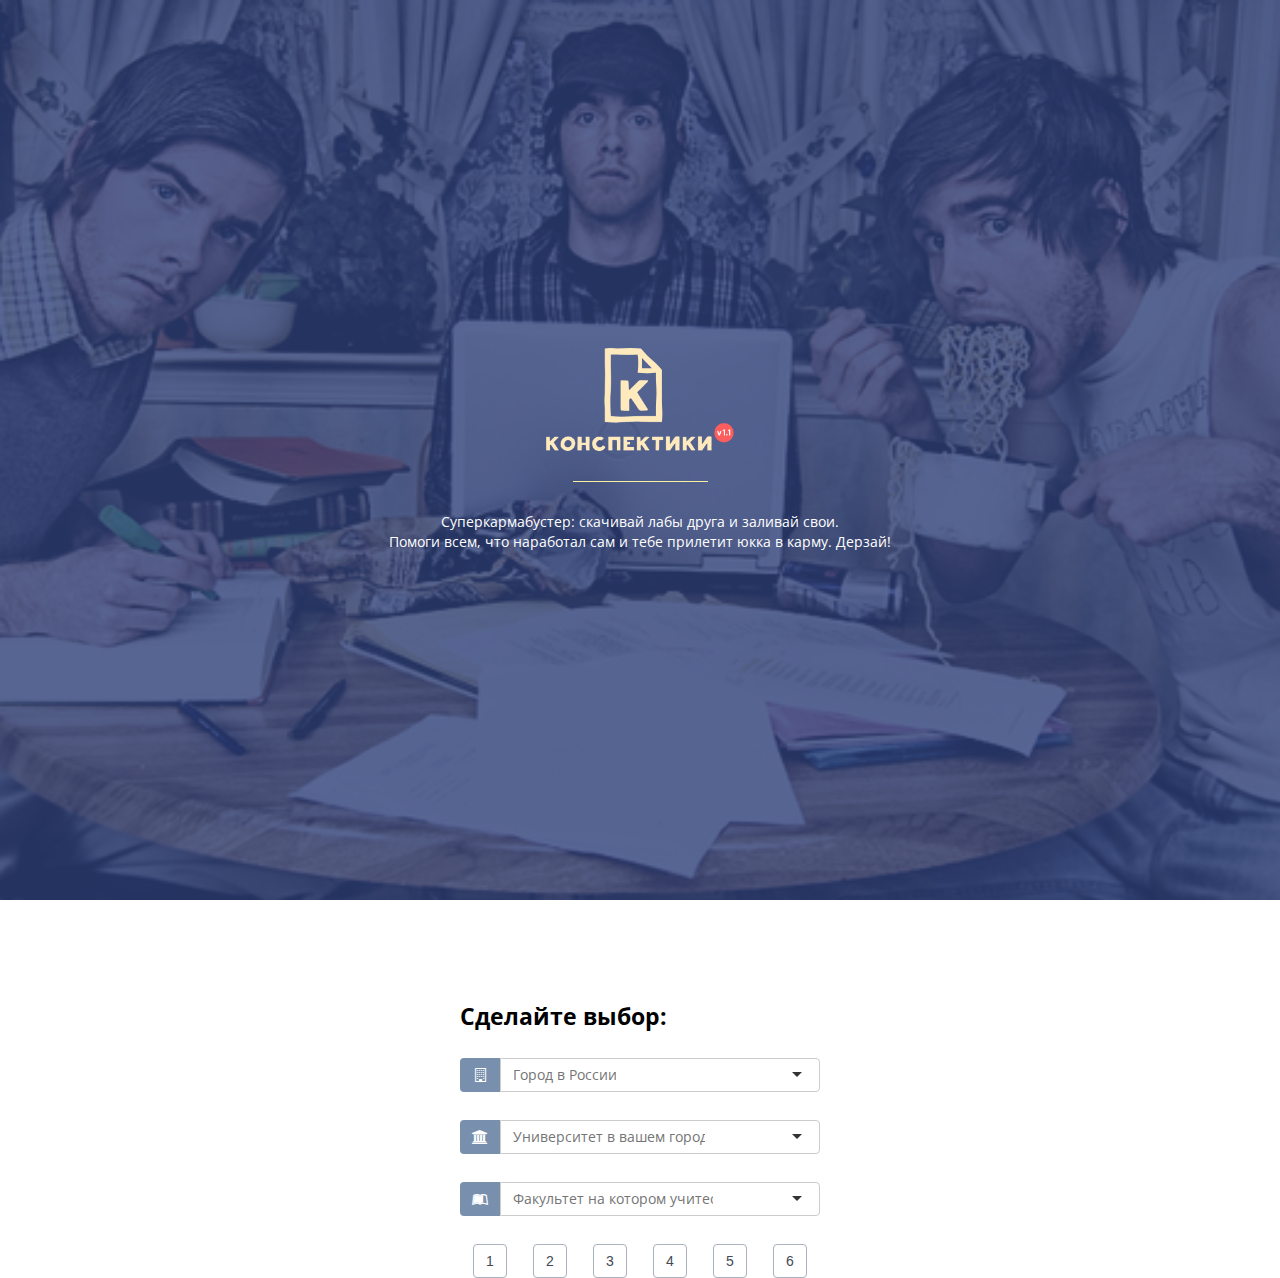
==== commit 97036dc2: "commit" ====
--- a/start/index.html
+++ b/start/index.html
@@ -3,80 +3,84 @@
 <html>
 <head>
     <meta http-equiv="Content-Type" content="text/html; charset=utf-8"/>
-    <meta http-equiv="X-UA-Compatible" content="IE=edge"/>
-    <title>
-        213
-    </title>
-    <link rel="search" type="application/opensearchdescription+xml" href="/xsl/onlineSearch/description.xml"
-          title="Search on UMI.CMS"/>
-    <link rel="stylesheet" href="site/site.min.css"/>
+    <title>Конспектики</title>
+
+
     <link rel="stylesheet" href="site/font-awesome.min.css"/>
     <link rel="stylesheet" href="site/selectize.css"/>
     <link rel="stylesheet" href="site/selectize.bootstrap3.css"/>
-    <link rel="stylesheet" href="site/style.css"/>
-    <link href="http://fonts.googleapis.com/css?family=Open+Sans:400,300,600,800,700,400italic,600italic,700italic,800italic,300italic"
-          rel="stylesheet" type="text/css"/>
-    <link type="text/css" rel="stylesheet" href="site/style-index.css"/>
+    <link href="http://fonts.googleapis.com/css?family=Open+Sans:400" rel="stylesheet" type="text/css"/>
+    <link type="text/css" rel="stylesheet" href="style.css"/>
 
+    <script type="text/javascript" src="//vk.com/js/api/openapi.js?145"></script>
+    <script type="text/javascript">
+        VK.init({apiId: 4592165});
+    </script>
 </head>
 <body>
 <div class="wrapper">
 
     <div class="header">
 
+        <div class="black"></div>
+        <div class="box">
+            <div class="logo">
+                <img src="images/logo.png"/>
+            </div>
+            <div class="divider"></div>
+            <div class="title">
+                <p>Суперкармабустер: скачивай лабы друга и заливай свои.<br/> Помоги всем, что наработал сам и тебе
+                    прилетит юкка в карму. Дерзай!</p>
+            </div>
+        </div>
 
-        <div class="black"></div>
-        <div class="logo">
-            <img src="images/logo.png"/>
+        <div class="avatar">
+            <div id="vk_auth"></div>
+            <script type="text/javascript">
+                VK.Widgets.Auth("vk_auth", {onAuth: function(data) {
+                    alert('user '+data['uid']+' authorized');
+                    console.log(data);
+
+                } });
+            </script>
         </div>
-        <div class="divider"></div>
-        <div class="main-title">
-            <p>
-                Суперкармабустер: скачивай лабы друга и заливай свои.<br/> Помоги всем, что наработал сам и тебе
-                прилетит юкка в карму. Дерзай!
-            </p>
-        </div>
-    </div>
-    <div class="avatar">
-        <p>Ваня илюшин</p>
+
     </div>
 
 
-    <form class="form-horizontal login-form" method="post" action="/?univer=65">
+
+
+
+    <form class="form-horizontal login-form" method="post" action="/php/route.php">
+        <h2>Сделайте выбор:</h2>
         <div class="input-group">
-                    <span class="input-group-addon">
-                        <i class="fa fa-building-o"></i>
-                    </span>
+            <span class="input-group-addon">
+                <i class="fa fa-building-o"></i>
+            </span>
             <select name="city_id" id="city"
                     class="selecter_country"
                     placeholder="Город в России">
             </select>
         </div>
-
-
         <div class="input-group">
-                    <span class="input-group-addon">
-                        <i class="fa fa-university"></i>
-                    </span>
+            <span class="input-group-addon">
+                <i class="fa fa-university"></i>
+            </span>
             <select name="university_id" id="univers"
                     class="selecter_city"
                     placeholder="Университет в вашем городе">
             </select>
         </div>
-
-
         <div class="input-group">
-                    <span class="input-group-addon">
-                        <i class="fa fa-leanpub"></i>
-                    </span>
+            <span class="input-group-addon">
+                <i class="fa fa-leanpub"></i>
+            </span>
             <select name="faculty_id" id="fakcs"
                     class="selecter_univers"
                     placeholder="Факультет на котором учитесь">
                 <!--<option value=""></option>-->
             </select>
         </div>
-
-
         <div class="control-group wrap_kurs">
             <button class="btn btn-success" name="year" type="submit" value="1">1</button>
             <button class="btn btn-danger" name="year" type="submit" value="2">2</button>
@@ -85,20 +89,15 @@
             <button class="btn btn-primary" name="year" type="submit" value="5">5</button>
             <button class="btn btn-default" name="year" type="submit" value="6">6</button>
         </div>
-
-        <!--<div class="control-group">-->
-        <!--<div class="controls">-->
-        <!--<button type="submit" class="btn">Выбрал</button>-->
-        <!--<a href="http://conspectiks.ru.swtest.ru/sanktpeterburg/bonchbruevicha/rs_rv_tv/3/" class="btn">Выбрал</a>-->
-        <!--</div>-->
-        <!--</div>-->
     </form>
 
 
 </div>
 <script src="js/jquery-1.10.1.min.js" type="text/javascript"></script>
-<script type = "text/javascript" src = "js/selectize.min.js"></script>
+<script type="text/javascript" src="js/selectize.min.js"></script>
 <script src="js/script-index.js" type="text/javascript"></script>
+
+
 </body>
 
 </html>
--- a/start/style.css
+++ b/start/style.css
@@ -0,0 +1,177 @@
+/* Yahoo! CSS Reset */
+body, div, dl, dt, dd, ul, ol, li, h1, h2, h3, h4, h5, h6, pre, form, fieldset, input, textarea, p, blockquote, th, td {
+  margin: 0;
+  padding: 0; }
+
+body {
+  font-family: "Open Sans", "Helvetica Neue", Helvetica, Arial, sans-serif !important;
+  font-size: 14px;
+  line-height: 1.42857143; }
+
+table {
+  border-collapse: collapse;
+  border-spacing: 0; }
+
+fieldset, img {
+  border: 0; }
+
+address, caption, cite, code, dfn, em, strong, th, var {
+  font-style: normal;
+  font-weight: normal; }
+
+ol, ul {
+  list-style: none; }
+
+caption, th {
+  text-align: left; }
+
+q:before, q:after {
+  content: ''; }
+
+*, :after, :before {
+  -webkit-box-sizing: border-box;
+  -moz-box-sizing: border-box;
+  box-sizing: border-box; }
+
+abbr, acronym {
+  border: 0; }
+
+/* End of Yahoo! CSS Reset */
+a {
+  text-decoration: none; }
+
+a:hover {
+  text-decoration: underline; }
+
+html {
+  height: 100%; }
+
+body {
+  width: 100%; }
+
+.noselect {
+  -webkit-touch-callout: none;
+  -webkit-user-select: none;
+  -khtml-user-select: none;
+  -moz-user-select: none;
+  -ms-user-select: none;
+  user-select: none; }
+
+.hidden {
+  display: none; }
+
+.wrapper {
+  position: relative; }
+  .wrapper .header {
+    position: relative;
+    background-image: url(images/image.jpg);
+    background-repeat: no-repeat;
+    background-size: cover;
+    background-position: center center;
+    height: 100vh;
+    overflow: hidden; }
+    .wrapper .header .black {
+      background: rgba(46, 64, 121, 0.8);
+      overflow: hidden;
+      height: 100%;
+      position: absolute;
+      width: 100%;
+      top: 0;
+      z-index: 1; }
+    .wrapper .header .box {
+      top: 0;
+      width: 700px;
+      position: relative;
+      z-index: 9;
+      text-align: center;
+      display: flex;
+      flex-direction: column;
+      justify-content: center;
+      height: 100%;
+      margin: 0 auto; }
+      .wrapper .header .box .logo img {
+        width: 188px; }
+      .wrapper .header .box .divider {
+        height: 1px;
+        background: #F7F0A2;
+        width: 135px;
+        margin: 30px auto; }
+      .wrapper .header .box .title {
+        color: white; }
+
+.form-horizontal {
+  margin: 100px auto 200px;
+  width: 360px; }
+  .form-horizontal h2 {
+    font-size: 23px;
+    margin-bottom: 25px; }
+  .form-horizontal .input-group {
+    position: relative;
+    display: table;
+    border-collapse: separate;
+    margin-bottom: 28px; }
+    .form-horizontal .input-group .input-group-addon {
+      display: table-cell;
+      padding: 6px 12px;
+      font-size: 14px;
+      font-weight: 400;
+      line-height: 1;
+      text-align: center;
+      border-radius: 4px;
+      color: #fff;
+      border: 0;
+      background-color: #7890ad;
+      width: 1%;
+      white-space: nowrap;
+      vertical-align: middle;
+      border-top-right-radius: 0;
+      border-bottom-right-radius: 0; }
+  .form-horizontal .control-label {
+    color: white; }
+  .form-horizontal .fa-building-o {
+    width: 16px; }
+  .form-horizontal .controls input {
+    height: 27px; }
+  .form-horizontal .wrap_kurs {
+    display: flex;
+    justify-content: space-around; }
+
+.msg-warn {
+  color: red;
+  text-align: center;
+  margin-top: 20px; }
+
+.avatar {
+  width: 200px;
+  position: absolute;
+  z-index: 99999;
+  bottom: 40px;
+  left: 50%;
+  margin-left: -100px; }
+
+.btn {
+  display: inline-block;
+  padding: 6px 12px;
+  margin-bottom: 0;
+  font-size: 14px;
+  font-weight: 400;
+  line-height: 1.42857143;
+  text-align: center;
+  white-space: nowrap;
+  vertical-align: middle;
+  cursor: pointer;
+  -webkit-user-select: none;
+  -moz-user-select: none;
+  -ms-user-select: none;
+  user-select: none;
+  background-image: none;
+  border-radius: 4px;
+  border: 1px solid;
+  color: #434a54;
+  border-color: #aab2bd !important;
+  background-color: #fff; }
+  .btn.active, .btn:active, .btn:focus, .btn:hover {
+    background-color: #ccd1d9;
+    border-color: #ccd1d9; }
+
+/*# sourceMappingURL=style.css.map */
